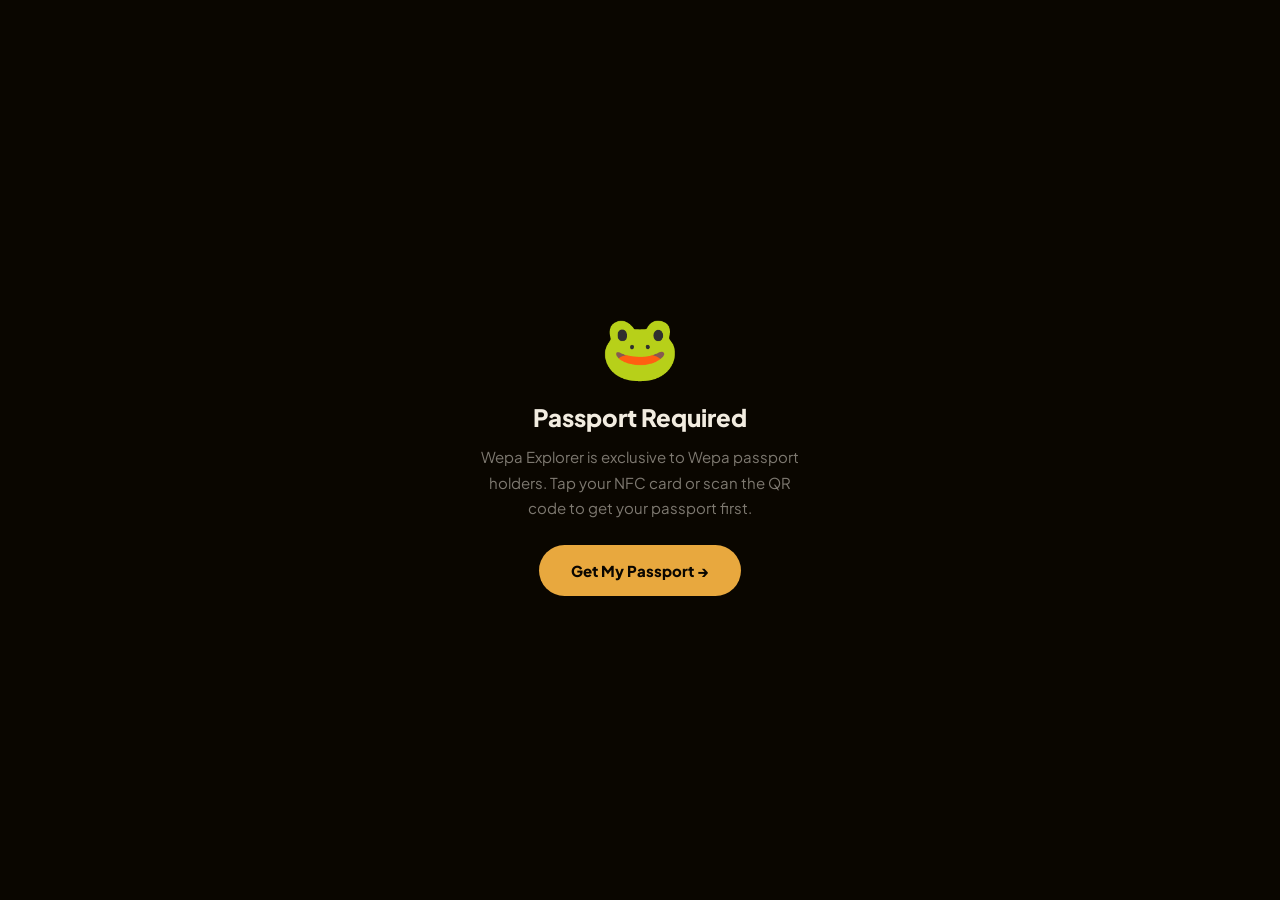
==== game.html @ 813786db "Add files via upload" ====
<!DOCTYPE html>
<html lang="en">
<head>
  <meta charset="UTF-8">
  <meta name="viewport" content="width=device-width, initial-scale=1.0, maximum-scale=1.0, user-scalable=no">
  <title>Wepa Explorer</title>
  <link href="https://fonts.googleapis.com/css2?family=Plus+Jakarta+Sans:wght@400;600;700;800;900&display=swap" rel="stylesheet">
  <style>
    *, *::before, *::after { box-sizing: border-box; margin: 0; padding: 0; }
    :root {
      --bg: #0a0600; --cream: #f2ece0; --gold: #e8a83e;
      --gold-dark: #c97600; --green: #2d7a4f;
      --muted: rgba(242,236,224,0.5); --faint: rgba(242,236,224,0.08);
      --font: 'Plus Jakarta Sans', sans-serif;
    }
    html, body { height: 100%; background: var(--bg); font-family: var(--font); color: var(--cream); overflow: hidden; -webkit-font-smoothing: antialiased; touch-action: none; }

    .screen { position: fixed; inset: 0; display: flex; flex-direction: column; align-items: center; justify-content: center; padding: 24px; text-align: center; z-index: 10; }
    .screen.hidden { display: none; }

    /* LOADING */
    #screen-loading .spinner { width: 40px; height: 40px; border: 3px solid var(--gold); border-top-color: transparent; border-radius: 50%; animation: spin 0.7s linear infinite; margin: 0 auto 16px; }
    @keyframes spin { to { transform: rotate(360deg); } }

    /* AUTH */
    #screen-auth .emoji { font-size: 64px; margin-bottom: 16px; }
    #screen-auth h2 { font-size: 24px; font-weight: 900; margin-bottom: 12px; }
    #screen-auth p { font-size: 15px; color: var(--muted); line-height: 1.7; max-width: 320px; margin: 0 auto 24px; }
    .btn-gold { background: var(--gold); color: var(--bg); border: none; padding: 16px 32px; border-radius: 99px; font-family: var(--font); font-size: 15px; font-weight: 800; cursor: pointer; text-decoration: none; display: inline-block; transition: background 0.2s; }
    .btn-gold:hover { background: #f0b84a; }

    /* START */
    #screen-start { background: var(--bg); }
    #screen-start .mascot { font-size: 72px; margin-bottom: 8px; animation: bobble 2s ease-in-out infinite; }
    @keyframes bobble { 0%,100% { transform: translateY(0) rotate(-3deg); } 50% { transform: translateY(-10px) rotate(3deg); } }
    #screen-start h1 { font-size: clamp(32px, 8vw, 56px); font-weight: 900; letter-spacing: -1px; margin-bottom: 6px; }
    #screen-start h1 span { color: var(--gold); }
    .passport-badge { display: inline-flex; align-items: center; gap: 8px; background: rgba(232,168,62,0.1); border: 1px solid rgba(232,168,62,0.25); border-radius: 99px; padding: 8px 16px; font-size: 13px; font-weight: 700; color: var(--gold); margin: 12px 0 8px; }
    .best-score { font-size: 14px; color: var(--muted); margin-bottom: 12px; }
    .best-score span { color: var(--cream); font-weight: 800; }

    /* SPIRIT BANNER */
    .spirit-banner { background: linear-gradient(135deg,rgba(232,168,62,0.15),rgba(232,168,62,0.05)); border: 1.5px solid rgba(232,168,62,0.4); border-radius: 16px; padding: 14px 18px; margin-bottom: 14px; max-width: 320px; width: 100%; animation: spiritPulse 2s ease-in-out infinite; }
    @keyframes spiritPulse { 0%,100% { border-color: rgba(232,168,62,0.4); box-shadow: 0 0 0 rgba(232,168,62,0); } 50% { border-color: rgba(232,168,62,0.8); box-shadow: 0 0 20px rgba(232,168,62,0.2); } }
    .spirit-banner-title { font-size: 14px; font-weight: 900; color: var(--gold); margin-bottom: 4px; }
    .spirit-banner-sub { font-size: 12px; color: var(--muted); }
    .spirit-timer { font-size: 18px; font-weight: 900; color: var(--gold); margin-top: 4px; }

    .featured-badge { background: rgba(232,168,62,0.08); border: 1px solid var(--faint); border-radius: 12px; padding: 10px 14px; margin-bottom: 16px; font-size: 13px; color: var(--muted); max-width: 320px; width: 100%; }
    .featured-badge strong { color: var(--gold); }

    .start-btn { font-size: 20px; padding: 20px 48px; margin-bottom: 12px; display: block; width: 100%; max-width: 320px; border-radius: 18px; }
    .how-to { font-size: 13px; color: var(--muted); max-width: 300px; }
    .how-to strong { color: var(--cream); }

    /* HUD */
    #hud { position: fixed; top: 0; left: 0; right: 0; z-index: 5; padding: 12px 20px; display: none; align-items: center; justify-content: space-between; background: linear-gradient(to bottom, rgba(10,6,0,0.9), transparent); }
    #hud.active { display: flex; }
    .hud-score { font-size: 22px; font-weight: 900; color: var(--cream); }
    .hud-combo { font-size: 14px; font-weight: 800; color: var(--gold); min-width: 80px; text-align: center; }
    .hud-level { font-size: 13px; font-weight: 700; color: var(--muted); }

    /* CATCH ZONE INDICATOR */
    #catch-zone { position: fixed; left: 0; right: 0; z-index: 4; pointer-events: none; display: none; }
    #catch-zone.active { display: block; }

    /* CANVAS */
    #gameCanvas { position: fixed; inset: 0; width: 100%; height: 100%; display: none; cursor: pointer; }
    #gameCanvas.active { display: block; }

    /* TAP HINT */
    #tap-hint { position: fixed; bottom: 80px; left: 50%; transform: translateX(-50%); font-size: 13px; font-weight: 700; color: rgba(242,236,224,0.4); pointer-events: none; display: none; letter-spacing: 1px; text-transform: uppercase; }
    #tap-hint.active { display: block; animation: hintFade 3s ease forwards; }
    @keyframes hintFade { 0%,60% { opacity: 1; } 100% { opacity: 0; } }

    /* CATCH FLASH */
    #catch-flash { position: fixed; top: 50%; left: 50%; transform: translate(-50%,-50%); font-size: 28px; font-weight: 900; pointer-events: none; display: none; z-index: 30; }
    #catch-flash.show { display: block; animation: flashPop 0.6s ease forwards; }
    @keyframes flashPop { 0% { opacity:1; transform:translate(-50%,-50%) scale(0.5); } 60% { opacity:1; transform:translate(-50%,-80%) scale(1.3); } 100% { opacity:0; transform:translate(-50%,-120%) scale(1); } }

    /* SPIRIT CATCH FLASH */
    #spirit-flash { position: fixed; inset: 0; pointer-events: none; display: none; z-index: 25; background: radial-gradient(circle at center, rgba(232,168,62,0.3), transparent 70%); }
    #spirit-flash.show { display: block; animation: spiritFlash 0.8s ease forwards; }
    @keyframes spiritFlash { 0% { opacity:0; } 30% { opacity:1; } 100% { opacity:0; } }

    /* POPUPS */
    .popup { position: fixed; top: 50%; left: 50%; transform: translate(-50%, -50%); background: rgba(10,6,0,0.97); border: 1px solid rgba(232,168,62,0.3); border-radius: 24px; padding: 28px 24px; text-align: center; z-index: 20; max-width: 340px; width: 90%; animation: popIn 0.4s cubic-bezier(0.34,1.56,0.64,1) forwards; display: none; }
    .popup.show { display: block; }
    @keyframes popIn { from { opacity:0; transform:translate(-50%,-50%) scale(0.7); } to { opacity:1; transform:translate(-50%,-50%) scale(1); } }
    .popup-emoji { font-size: 52px; margin-bottom: 12px; }
    .popup-title { font-size: 22px; font-weight: 900; margin-bottom: 8px; }
    .popup-sub { font-size: 14px; color: var(--muted); line-height: 1.6; margin-bottom: 14px; }
    .popup-fact { font-size: 13px; color: var(--cream); background: rgba(232,168,62,0.08); border-radius: 12px; padding: 12px; line-height: 1.6; margin-bottom: 16px; font-style: italic; }
    .popup-close { background: var(--gold); color: var(--bg); border: none; padding: 12px 28px; border-radius: 99px; font-family: var(--font); font-size: 15px; font-weight: 800; cursor: pointer; }

    .golden-popup { border-color: var(--gold); }
    .golden-popup .popup-title { color: var(--gold); font-size: 26px; }

    /* SPIRIT POPUP */
    .spirit-popup { border-color: var(--gold); background: linear-gradient(135deg,rgba(20,12,0,0.99),rgba(10,6,0,0.99)); }
    .spirit-popup .popup-title { color: var(--gold); font-size: 24px; }
    .spirit-pts { font-size: 36px; font-weight: 900; color: var(--gold); margin: 8px 0; }

    /* GAME OVER */
    #screen-gameover { background: rgba(10,6,0,0.97); }
    #screen-gameover h2 { font-size: 32px; font-weight: 900; margin-bottom: 8px; }
    .go-score { font-size: 56px; font-weight: 900; color: var(--gold); line-height: 1; margin-bottom: 4px; }
    .go-best { font-size: 14px; color: var(--muted); margin-bottom: 16px; }
    .go-countries { display: flex; gap: 8px; flex-wrap: wrap; justify-content: center; margin-bottom: 18px; max-width: 320px; }
    .go-country { background: rgba(232,168,62,0.1); border: 1px solid rgba(232,168,62,0.2); border-radius: 8px; padding: 6px 10px; font-size: 13px; font-weight: 700; }
    .go-btns { display: flex; flex-direction: column; gap: 10px; width: 100%; max-width: 280px; }
    .btn-secondary { background: rgba(242,236,224,0.08); color: var(--cream); border: 1px solid var(--faint); padding: 14px 28px; border-radius: 99px; font-family: var(--font); font-size: 15px; font-weight: 700; cursor: pointer; }
    .btn-secondary:hover { background: rgba(242,236,224,0.14); }

    /* LEADERBOARD */
    #screen-leaderboard { background: rgba(10,6,0,0.98); overflow-y: auto; justify-content: flex-start; padding-top: 60px; }
    #screen-leaderboard h2 { font-size: 26px; font-weight: 900; margin-bottom: 4px; }
    .lb-week { font-size: 12px; color: var(--gold); font-weight: 700; letter-spacing: 2px; text-transform: uppercase; margin-bottom: 20px; }
    .lb-list { width: 100%; max-width: 400px; margin-bottom: 20px; }
    .lb-row { display: flex; align-items: center; gap: 12px; padding: 12px 16px; border-bottom: 1px solid var(--faint); }
    .lb-row:last-child { border-bottom: none; }
    .lb-rank { font-size: 18px; font-weight: 900; width: 32px; flex-shrink: 0; color: var(--muted); }
    .lb-name { flex: 1; font-size: 15px; font-weight: 700; text-align: left; }
    .lb-you { color: var(--gold); }
    .lb-score { font-size: 16px; font-weight: 900; }
    .lb-type { font-size: 11px; color: var(--muted); }
    .lb-empty { font-size: 14px; color: var(--muted); padding: 32px; }
    .lb-reward { background: rgba(232,168,62,0.08); border: 1px solid rgba(232,168,62,0.2); border-radius: 14px; padding: 14px 18px; margin-bottom: 16px; max-width: 400px; width: 100%; }
    .lb-reward-label { font-size: 10px; font-weight: 700; letter-spacing: 3px; text-transform: uppercase; color: var(--gold); margin-bottom: 6px; }
    .lb-reward-text { font-size: 16px; font-weight: 800; }
  </style>
</head>
<body>

<!-- LOADING -->
<div class="screen" id="screen-loading">
  <div class="spinner"></div>
  <div style="font-size:14px;color:var(--muted);">Loading Wepa Explorer...</div>
</div>

<!-- NOT AUTHORIZED -->
<div class="screen hidden" id="screen-auth">
  <div class="emoji" style="font-size:64px;margin-bottom:16px;">🐸</div>
  <h2 style="font-size:24px;font-weight:900;margin-bottom:12px;">Passport Required</h2>
  <p style="font-size:15px;color:var(--muted);line-height:1.7;max-width:320px;margin:0 auto 24px;">Wepa Explorer is exclusive to Wepa passport holders. Tap your NFC card or scan the QR code to get your passport first.</p>
  <a href="https://streetfoodfusion.de" class="btn-gold">Get My Passport →</a>
</div>

<!-- START -->
<div class="screen hidden" id="screen-start">
  <div class="mascot">🐸</div>
  <h1>Wepa <span>Explorer</span></h1>
  <div class="passport-badge" id="passport-badge">🎫 Loading...</div>
  <div class="best-score">Your best: <span id="best-score-display">0</span> pts</div>

  <!-- SPIRIT BANNER — shown only if fresh stamp -->
  <div class="spirit-banner hidden" id="spirit-banner">
    <div class="spirit-banner-title" id="spirit-banner-emoji">👑 Your Spirit is here!</div>
    <div class="spirit-banner-sub">Catch it in-game for a massive bonus!</div>
    <div class="spirit-timer" id="spirit-timer">⏳ --:--</div>
  </div>

  <div class="featured-badge">
    ⭐ This week: <strong id="featured-country-name">Puerto Rico</strong> — <strong id="featured-multiplier">3x</strong> points!
  </div>
  <button class="btn-gold start-btn" onclick="startGame()">🌍 Play Now</button>
  <p class="how-to"><strong>Tap</strong> the screen · <strong>Catch</strong> ingredients · <strong>Discover</strong> the world</p>
  <button class="btn-secondary" style="margin-top:14px;padding:10px 24px;border-radius:99px;" onclick="showLeaderboard()">🏆 Leaderboard</button>
</div>

<!-- HUD -->
<div id="hud">
  <div>
    <div class="hud-score" id="hud-score">0</div>
    <div class="hud-level" id="hud-level">Level 1</div>
  </div>
  <div class="hud-combo" id="hud-combo"></div>
  <button onclick="pauseGame()" style="background:rgba(242,236,224,0.1);border:1px solid var(--faint);color:var(--cream);padding:8px 14px;border-radius:8px;font-family:var(--font);font-size:13px;font-weight:700;cursor:pointer;">⏸</button>
</div>

<!-- CANVAS -->
<canvas id="gameCanvas"></canvas>

<!-- CATCH FLASH -->
<div id="catch-flash"></div>
<div id="spirit-flash"></div>

<!-- TAP HINT -->
<div id="tap-hint">Tap to catch!</div>

<!-- COUNTRY UNLOCK POPUP -->
<div class="popup" id="popup-unlock">
  <div class="popup-emoji" id="pu-flag">🇵🇷</div>
  <div class="popup-title" id="pu-name">Puerto Rico Unlocked!</div>
  <div class="popup-sub" id="pu-sub">You discovered Empanada!</div>
  <div class="popup-fact" id="pu-fact">Fun fact here</div>
  <button class="popup-close" onclick="closeUnlockPopup()">Keep Exploring →</button>
</div>

<!-- GOLDEN COQUI POPUP -->
<div class="popup golden-popup" id="popup-golden">
  <div class="popup-emoji">✨🐸✨</div>
  <div class="popup-title">Golden Coquí!</div>
  <div class="popup-sub">You caught the legendary Golden Coquí! You've earned this week's special reward.</div>
  <div class="popup-fact" id="golden-reward-text">Free Dessert 🍮</div>
  <button class="popup-close" onclick="closeGoldenPopup()">Claim Reward →</button>
</div>

<!-- PERSONAL SPIRIT POPUP -->
<div class="popup spirit-popup" id="popup-spirit">
  <div class="popup-emoji" id="spirit-popup-emoji">👑✨</div>
  <div class="popup-title">Your Spirit Caught!</div>
  <div class="spirit-pts" id="spirit-pts-display">+200 pts</div>
  <div class="popup-sub" id="spirit-popup-sub">Your passport spirit appeared because you visited Wepa today. It will return on your next visit!</div>
  <div class="popup-fact" id="spirit-popup-fact"></div>
  <button class="popup-close" onclick="closeSpiritPopup()">Amazing! →</button>
</div>

<!-- GAME OVER -->
<div class="screen hidden" id="screen-gameover">
  <div style="font-size:48px;margin-bottom:8px;">🐸</div>
  <h2>Game Over!</h2>
  <div class="go-score" id="go-score">0</div>
  <div class="go-best" id="go-best">New best!</div>
  <div class="go-countries" id="go-countries"></div>
  <div class="go-btns">
    <button class="btn-gold" style="padding:16px;" onclick="startGame()">🔄 Play Again</button>
    <button class="btn-secondary" onclick="showLeaderboard()">🏆 Leaderboard</button>
    <button class="btn-secondary" onclick="showStart()">← Back</button>
  </div>
</div>

<!-- LEADERBOARD -->
<div class="screen hidden" id="screen-leaderboard">
  <h2>🏆 Leaderboard</h2>
  <div class="lb-week" id="lb-week">This Week</div>
  <div class="lb-reward">
    <div class="lb-reward-label">This Week's Prize</div>
    <div class="lb-reward-text" id="lb-reward-text">Loading...</div>
  </div>
  <div class="lb-list" id="lb-list"><div class="lb-empty">Loading scores...</div></div>
  <button class="btn-secondary" onclick="hideLeaderboard()">← Back</button>
</div>

<script>
const SB_URL = 'https://dgkcmyyafzhbtzdvtvji.supabase.co';
const SB_KEY = 'eyJhbGciOiJIUzI1NiIsInR5cCI6IkpXVCJ9.eyJpc3MiOiJzdXBhYmFzZSIsInJlZiI6ImRna2NteXlhZnpoYnR6ZHZ0dmppIiwicm9sZSI6ImFub24iLCJpYXQiOjE3NzQ1OTEzMjcsImV4cCI6MjA5MDE2NzMyN30.itt1fnbd8gcPKKDmTmdsaoi2e5yzXoNwDnzR8jD3q9M';

// ── COUNTRIES ──
const COUNTRIES = {
  PR: { name:'Puerto Rico', flag:'🇵🇷', ingredient:'🫔', ingredientName:'Empanada',
    facts:['The coquí frog is Puerto Rico\'s national symbol — its song fills the island every night.','Puerto Rico has over 270 beaches along its 311-mile coastline.','Mofongo, made from fried plantains, is one of Puerto Rico\'s most beloved dishes with roots in West Africa.','Puerto Rico is home to the only tropical rainforest in the US National Forest system — El Yunque.'] },
  DE: { name:'Germany', flag:'🇩🇪', ingredient:'🥨', ingredientName:'Pretzel',
    facts:['Germany has over 1,500 different types of beer and more than 1,300 breweries.','The pretzel has been a German symbol since the 12th century — monks gave them to children as rewards.','Germany invented the Christmas tree tradition, now celebrated worldwide.','There are over 300 different types of bread baked in Germany — more than any other country.'] },
  MA: { name:'Morocco', flag:'🇲🇦', ingredient:'🫕', ingredientName:'Tagine',
    facts:['Morocco is the only African country with coastlines on both the Atlantic and Mediterranean.','Mint tea in Morocco is a symbol of hospitality — refusing it is considered impolite.','The city of Fes has the world\'s oldest university, founded in 859 AD.','Moroccan tagine gets its name from the conical clay pot it\'s cooked in.'] },
  TR: { name:'Turkey', flag:'🇹🇷', ingredient:'🥙', ingredientName:'Döner',
    facts:['Turkey is the world\'s largest producer of hazelnuts, supplying 70% of global demand.','Istanbul is the only city in the world that spans two continents — Europe and Asia.','Turkish coffee culture dates back to 1475 in Istanbul — the world\'s first coffee shops.','The döner kebab was invented in Turkey and later became Germany\'s favourite street food.'] },
  IN: { name:'India', flag:'🇮🇳', ingredient:'🍛', ingredientName:'Curry',
    facts:['India is the birthplace of chess, yoga, and the number zero.','India has the world\'s largest vegetarian population — about 400 million people.','Chai tea is consumed by over a billion people in India daily.','The spice trade with India changed the entire course of world history and exploration.'] },
  JP: { name:'Japan', flag:'🇯🇵', ingredient:'🍜', ingredientName:'Ramen',
    facts:['Japan has over 100 different regional ramen styles — each city has its own unique recipe.','The Japanese concept of Ikigai means finding purpose through passion, mission, and contribution.','Japan has more vending machines per capita than any other country — one for every 23 people.','Sushi was originally street food in Tokyo — fast food before fast food existed.'] },
  TH: { name:'Thailand', flag:'🇹🇭', ingredient:'🥭', ingredientName:'Mango',
    facts:['Thailand is the world\'s largest exporter of rice, feeding much of the planet.','Pad Thai was invented in the 1930s as part of a national campaign to promote Thai identity.','Thailand has over 40,000 Buddhist temples woven into daily life and food culture.','Mango sticky rice is considered Thailand\'s most iconic dish internationally.'] },
  CO: { name:'Colombia', flag:'🇨🇴', ingredient:'🌶️', ingredientName:'Ají',
    facts:['Colombia is the only South American country with coastlines on both the Pacific and Caribbean.','Colombia produces about 12% of the world\'s coffee.','Arepas are among the oldest foods in the Americas, dating back 3,000 years.','Colombia has more species of birds than any other country in the world — over 1,900 species.'] },
  BR: { name:'Brazil', flag:'🇧🇷', ingredient:'🍍', ingredientName:'Pineapple',
    facts:['Brazil is home to 60% of the Amazon rainforest — the world\'s largest tropical forest.','Feijoada, a black bean and pork stew, is Brazil\'s national dish with African and Portuguese roots.','Brazil has been the world\'s top coffee producer for over 150 years.','Carnival in Rio draws over 2 million people onto the streets daily.'] },
  MX: { name:'Mexico', flag:'🇲🇽', ingredient:'🌮', ingredientName:'Taco',
    facts:['Mexico is the birthplace of chocolate — the Aztecs used cacao beans as currency.','Mexican cuisine is one of only two in the world recognized by UNESCO as Intangible Cultural Heritage.','The avocado originated in Mexico over 10,000 years ago.','Mexico has 35 UNESCO World Heritage Sites — more than any other country in the Americas.'] },
};

const COUNTRY_CODES = Object.keys(COUNTRIES);
const LANE_COUNT = 3; // top, middle, bottom lanes for items

// ── SPIRIT FACTS (personal — delivered only by the spirit) ──
const SPIRIT_FACTS = {
  senior: 'Your loyalty makes Wepa what it is. Every visit you make brings more warmth to our table. Thank you. 👑',
  kids:   'You are officially a Wepa Explorer! The world is yours to discover, one ingredient at a time. 🌍',
  pet:    'Every paw print at Wepa tells a story. Your companion is part of our family. 🐾'
};

// ── STATE ──
let passportId = null;
let passportData = null;
let gameSettings = { featured_country:'PR', featured_multiplier:3, explorer_reward:'Secret Badge 🏅' };
let bestScore = 0;
let currentScore = 0;
let gameRunning = false;
let gamePaused = false;
let animFrame = null;
let sessionCountries = [];
let discoveredCountries = [];
let combo = 0;
let comboTimer = null;
let goldenCoquiShown = false;
let spiritActive = false;
let spiritCaught = false;
let spiritExpiry = null;
let spiritTimerInterval = null;
let tapHandled = false;

// ── CANVAS ──
const canvas = document.getElementById('gameCanvas');
const ctx = canvas.getContext('2d');
let W, H;

function resizeCanvas() {
  W = canvas.width = window.innerWidth;
  H = canvas.height = window.innerHeight;
}
window.addEventListener('resize', resizeCanvas);
resizeCanvas();

// ── GAME OBJECTS ──
let wepa, items, particles, lanes;
let speed, frameCount, level;
let catchWindowOpen = false;

function laneY(laneIdx) {
  // 3 lanes: top 30%, middle 55%, bottom 75% of screen
  const positions = [0.30, 0.52, 0.72];
  return H * positions[laneIdx];
}

function initGame() {
  speed = 3.5;
  frameCount = 0;
  level = 1;
  currentScore = 0;
  combo = 0;
  sessionCountries = [];
  goldenCoquiShown = false;
  spiritCaught = false;
  items = [];
  particles = [];
  catchWindowOpen = false;
  tapHandled = false;

  // Wepa sits in the middle lane by default, shifts to catch
  wepa = {
    x: W * 0.18,
    targetLane: 1,
    currentLane: 1,
    laneProgress: 1, // 0→1 transition
    size: 56,
    animFrame: 0,
    catching: false,
    catchAnim: 0,
    missed: 0, // misses before game over
  };
}

// ── CLOSEST ITEM TARGETING ──
function getClosestItem() {
  const catchZone = W * 0.35; // items within this x distance are "catchable"
  let closest = null;
  let closestDist = Infinity;
  items.forEach(function(item) {
    if (item.caught || item.missed) return;
    const dist = Math.abs(item.x - wepa.x);
    if (item.x > wepa.x && item.x < wepa.x + catchZone && dist < closestDist) {
      closest = item;
      closestDist = dist;
    }
  });
  return closest;
}

// ── TAP TO CATCH ──
function onTap() {
  if (!gameRunning || gamePaused) return;
  const target = getClosestItem();
  if (!target) return;

  // Move Wepa to that lane
  wepa.targetLane = target.lane;
  wepa.catching = true;
  wepa.catchAnim = 1;

  // Catch it
  target.caught = true;

  if (target.isSpirit) {
    spiritCaught = true;
    showSpiritPopup();
  } else if (target.isGolden) {
    goldenCoquiShown = true;
    collectItem(target);
    showGoldenPopup();
  } else {
    collectItem(target);
  }
}

canvas.addEventListener('click', onTap);
canvas.addEventListener('touchstart', function(e) { e.preventDefault(); onTap(); }, { passive: false });
document.addEventListener('keydown', function(e) { if (e.code === 'Space') { e.preventDefault(); onTap(); } });

// ── SPAWN ITEM ──
function spawnItem() {
  // Decide: spirit, golden, or normal
  const isSpirit = spiritActive && !spiritCaught && Math.random() < 0.08; // 8% chance each spawn when spirit active
  const isGolden = !isSpirit && !goldenCoquiShown && Math.random() < 0.002;

  let emoji, code, size;
  if (isSpirit) {
    const typeEmoji = { senior:'👑', kids:'🧒', pet:'🐾' };
    emoji = (typeEmoji[passportData?.passport_type] || '🐸') + '✨';
    code = null; size = 48;
  } else if (isGolden) {
    emoji = '✨🐸✨'; code = null; size = 48;
  } else {
    const sessionPool = COUNTRY_CODES.filter(function(c){ return !sessionCountries.includes(c); });
    const pool = sessionPool.length > 0 ? sessionPool : COUNTRY_CODES;
    code = pool[Math.floor(Math.random() * pool.length)];
    emoji = COUNTRIES[code].ingredient;
    size = 40;
  }

  const lane = Math.floor(Math.random() * LANE_COUNT);

  items.push({
    x: W + 60,
    lane: lane,
    y: laneY(lane),
    emoji: emoji,
    code: code,
    isSpirit: isSpirit,
    isGolden: isGolden,
    size: size,
    caught: false,
    missed: false,
    alpha: 1,
  });
}

// ── COLLECT ITEM ──
function collectItem(item) {
  if (!item.code) return;
  const country = COUNTRIES[item.code];
  const isFeatured = item.code === gameSettings.featured_country;
  const multiplier = isFeatured ? gameSettings.featured_multiplier : 1;
  const pts = 50 * multiplier * Math.max(1, combo);
  currentScore += pts;
  combo++;
  clearTimeout(comboTimer);
  comboTimer = setTimeout(function(){ combo = 0; }, 2000);
  spawnParticles(item.x, item.y, '#e8a83e', 10);

  // Flash
  showCatchFlash('+' + pts + (isFeatured ? ' 🌟' : ''));

  if (!sessionCountries.includes(item.code)) {
    sessionCountries.push(item.code);
    if (!discoveredCountries.includes(item.code)) {
      discoveredCountries.push(item.code);
      showUnlockPopup(item.code);
    }
  }
}

// ── DRAW ──
function drawBackground() {
  // Sky
  var grad = ctx.createLinearGradient(0, 0, 0, H);
  grad.addColorStop(0, '#0a0600');
  grad.addColorStop(0.6, '#120b00');
  grad.addColorStop(1, '#1a0f00');
  ctx.fillStyle = grad;
  ctx.fillRect(0, 0, W, H);

  // Stars
  ctx.fillStyle = 'rgba(242,236,224,0.35)';
  for (var i = 0; i < 40; i++) {
    var sx = ((i * 137.5 + frameCount * 0.08) % W);
    var sy = (i * 73) % (H * 0.55);
    var ss = 1 + (i % 3) * 0.5;
    ctx.beginPath();
    ctx.arc(sx, sy, ss, 0, Math.PI * 2);
    ctx.fill();
  }

  // Lane guides — subtle dashed lines
  for (var l = 0; l < LANE_COUNT; l++) {
    var ly = laneY(l);
    ctx.strokeStyle = 'rgba(232,168,62,0.06)';
    ctx.lineWidth = 1;
    ctx.setLineDash([20, 30]);
    ctx.beginPath();
    ctx.moveTo(0, ly);
    ctx.lineTo(W, ly);
    ctx.stroke();
    ctx.setLineDash([]);
  }

  // Ground
  ctx.fillStyle = '#140d00';
  ctx.fillRect(0, H * 0.82, W, H * 0.18);

  // Ground glow line
  var lineGrad = ctx.createLinearGradient(0, H * 0.82, W, H * 0.82);
  lineGrad.addColorStop(0, 'transparent');
  lineGrad.addColorStop(0.5, 'rgba(232,168,62,0.3)');
  lineGrad.addColorStop(1, 'transparent');
  ctx.strokeStyle = lineGrad;
  ctx.lineWidth = 2;
  ctx.beginPath();
  ctx.moveTo(0, H * 0.82);
  ctx.lineTo(W, H * 0.82);
  ctx.stroke();

  // Scrolling ground dots
  ctx.fillStyle = 'rgba(232,168,62,0.12)';
  for (var j = 0; j < 20; j++) {
    var dx = ((j * 80 - frameCount * speed * 0.4) % W + W) % W;
    ctx.beginPath();
    ctx.arc(dx, H * 0.82 + 10, 3, 0, Math.PI * 2);
    ctx.fill();
  }
}

function drawWepa() {
  // Smooth lane transition
  if (wepa.currentLane !== wepa.targetLane) {
    wepa.laneProgress = Math.min(1, (wepa.laneProgress || 0) + 0.12);
    if (wepa.laneProgress >= 1) {
      wepa.currentLane = wepa.targetLane;
      wepa.laneProgress = 1;
    }
  }

  var fromY = laneY(wepa.currentLane);
  var toY = laneY(wepa.targetLane);
  var ease = wepa.laneProgress < 1 ? wepa.laneProgress * wepa.laneProgress * (3 - 2 * wepa.laneProgress) : 1;
  var wy = fromY + (toY - fromY) * ease;

  // Bob animation
  var bob = Math.sin(frameCount * 0.08) * 4;

  // Catching stretch
  var scaleX = wepa.catching ? 1.3 : 1.0;
  var scaleY = wepa.catching ? 0.85 : 1.0;
  if (wepa.catching) {
    wepa.catchAnim -= 0.08;
    if (wepa.catchAnim <= 0) { wepa.catching = false; scaleX = 1; scaleY = 1; }
  }

  ctx.save();
  ctx.shadowColor = 'rgba(232,168,62,0.3)';
  ctx.shadowBlur = 15;
  ctx.font = wepa.size + 'px serif';
  ctx.textAlign = 'center';
  ctx.textBaseline = 'middle';
  ctx.translate(wepa.x, wy + bob);
  ctx.scale(scaleX, scaleY);
  ctx.fillText('🐸', 0, 0);
  ctx.restore();

  // Catch ring indicator — shows target item's lane
  var nearest = getClosestItem();
  if (nearest) {
    var ringY = laneY(nearest.lane);
    var ringAlpha = 0.3 + Math.sin(frameCount * 0.15) * 0.2;
    ctx.save();
    ctx.strokeStyle = 'rgba(232,168,62,' + ringAlpha + ')';
    ctx.lineWidth = 2;
    ctx.setLineDash([6, 6]);
    ctx.beginPath();
    ctx.arc(wepa.x, ringY, 30, 0, Math.PI * 2);
    ctx.stroke();
    ctx.setLineDash([]);
    ctx.restore();
  }
}

function drawItems() {
  items.forEach(function(item) {
    if (item.caught || item.missed) return;
    ctx.save();

    if (item.isSpirit) {
      // Golden pulsing glow for spirit
      var pulse = 1 + Math.sin(frameCount * 0.12) * 0.12;
      ctx.shadowColor = 'rgba(232,168,62,0.9)';
      ctx.shadowBlur = 25 + Math.sin(frameCount * 0.1) * 10;
      ctx.scale(pulse, pulse);
    } else if (item.isGolden) {
      ctx.shadowColor = 'rgba(255,215,0,0.8)';
      ctx.shadowBlur = 20;
      var gp = 1 + Math.sin(frameCount * 0.1) * 0.1;
      ctx.scale(gp, gp);
    }

    ctx.font = item.size + 'px serif';
    ctx.textAlign = 'center';
    ctx.textBaseline = 'middle';
    ctx.globalAlpha = item.alpha;
    ctx.fillText(item.emoji, item.x / (item.isSpirit || item.isGolden ? (1 + Math.sin(frameCount * 0.12) * 0.12) : 1), item.y);
    ctx.restore();

    // Item label underneath
    if (!item.isSpirit && !item.isGolden && item.code) {
      ctx.save();
      ctx.font = '11px ' + getComputedStyle(document.body).fontFamily;
      ctx.fillStyle = 'rgba(232,168,62,0.5)';
      ctx.textAlign = 'center';
      ctx.fillText(COUNTRIES[item.code].flag, item.x, item.y + item.size * 0.7);
      ctx.restore();
    }

    if (item.isSpirit) {
      ctx.save();
      ctx.font = '11px ' + getComputedStyle(document.body).fontFamily;
      ctx.fillStyle = 'rgba(232,168,62,0.8)';
      ctx.textAlign = 'center';
      ctx.fillText('YOUR SPIRIT', item.x, item.y + item.size * 0.7);
      ctx.restore();
    }
  });
}

function drawParticles() {
  particles.forEach(function(p) {
    ctx.save();
    ctx.globalAlpha = p.life;
    ctx.fillStyle = p.color;
    ctx.beginPath();
    ctx.arc(p.x, p.y, p.size * p.life, 0, Math.PI * 2);
    ctx.fill();
    ctx.restore();
  });
}

function drawMissIndicator() {
  if (wepa.missed > 0) {
    for (var i = 0; i < 3; i++) {
      ctx.save();
      ctx.font = '18px serif';
      ctx.textAlign = 'center';
      ctx.globalAlpha = i < wepa.missed ? 1 : 0.2;
      ctx.fillText('💔', W - 30 - i * 28, 50);
      ctx.restore();
    }
  }
}

// ── PARTICLES ──
function spawnParticles(x, y, color, count) {
  for (var i = 0; i < count; i++) {
    particles.push({
      x: x, y: y,
      vx: (Math.random() - 0.5) * 7,
      vy: (Math.random() - 0.5) * 7 - 3,
      life: 1, color: color,
      size: 4 + Math.random() * 6,
    });
  }
}

// ── GAME LOOP ──
function gameLoop() {
  if (!gameRunning || gamePaused) return;
  frameCount++;

  // Speed ramp
  speed = 3.5 + Math.floor(frameCount / 360) * 0.4;
  level = Math.min(5, 1 + Math.floor(frameCount / 360));
  document.getElementById('hud-level').textContent = 'Level ' + level;
  document.getElementById('hud-score').textContent = Math.floor(currentScore);

  // Spawn
  var spawnRate = Math.max(50, 90 - level * 8);
  if (frameCount % spawnRate === 0) spawnItem();

  // Passive score
  currentScore += speed * 0.04;

  // Move items
  items.forEach(function(item) { item.x -= speed; });

  // Check for missed items (passed Wepa without being caught)
  items.forEach(function(item) {
    if (!item.caught && !item.missed && item.x < wepa.x - 40) {
      item.missed = true;
      if (!item.isSpirit && !item.isGolden) {
        // Miss penalty
        wepa.missed = (wepa.missed || 0) + 1;
        spawnParticles(wepa.x, laneY(1), '#c0392b', 5);
        combo = 0;
        if (wepa.missed >= 3) {
          endGame();
          return;
        }
      }
    }
  });

  // Clean
  items = items.filter(function(item) { return item.x > -80; });

  // Particles
  particles.forEach(function(p) { p.x += p.vx; p.y += p.vy; p.vy += 0.12; p.life -= 0.035; });
  particles = particles.filter(function(p) { return p.life > 0; });

  // Combo HUD
  if (combo > 1) {
    document.getElementById('hud-combo').textContent = combo + 'x COMBO!';
  } else {
    document.getElementById('hud-combo').textContent = '';
  }

  // Draw
  drawBackground();
  drawItems();
  drawWepa();
  drawParticles();
  drawMissIndicator();

  animFrame = requestAnimationFrame(gameLoop);
}

// ── CATCH FLASH ──
function showCatchFlash(text) {
  var el = document.getElementById('catch-flash');
  el.textContent = text;
  el.classList.remove('show');
  void el.offsetWidth;
  el.classList.add('show');
  setTimeout(function(){ el.classList.remove('show'); }, 600);
}

// ── POPUPS ──
function showUnlockPopup(code) {
  gamePaused = true;
  var country = COUNTRIES[code];
  var fact = country.facts[Math.floor(Math.random() * country.facts.length)];
  document.getElementById('pu-flag').textContent = country.flag;
  document.getElementById('pu-name').textContent = country.name + ' Unlocked!';
  document.getElementById('pu-sub').textContent = 'You discovered ' + country.ingredientName + '!';
  document.getElementById('pu-fact').textContent = '🌍 ' + fact;
  document.getElementById('popup-unlock').classList.add('show');
}

function closeUnlockPopup() {
  document.getElementById('popup-unlock').classList.remove('show');
  gamePaused = false;
  animFrame = requestAnimationFrame(gameLoop);
}

function showGoldenPopup() {
  gamePaused = true;
  document.getElementById('golden-reward-text').textContent = gameSettings.explorer_reward;
  document.getElementById('popup-golden').classList.add('show');
}

function closeGoldenPopup() {
  document.getElementById('popup-golden').classList.remove('show');
  gamePaused = false;
  animFrame = requestAnimationFrame(gameLoop);
}

function showSpiritPopup() {
  gamePaused = true;
  var type = passportData?.passport_type || 'senior';
  var typeEmoji = { senior:'👑', kids:'🧒', pet:'🐾' }[type] || '🐸';
  var pts = 200;
  currentScore += pts;
  spawnParticles(wepa.x, laneY(1), '#e8a83e', 20);
  // Full screen glow
  var sf = document.getElementById('spirit-flash');
  sf.classList.remove('show'); void sf.offsetWidth; sf.classList.add('show');

  document.getElementById('spirit-popup-emoji').textContent = typeEmoji + '✨';
  document.getElementById('spirit-pts-display').textContent = '+' + pts + ' pts';
  document.getElementById('spirit-popup-sub').textContent = 'Your passport spirit appeared because you visited Wepa today. It will return on your next visit!';
  document.getElementById('spirit-popup-fact').textContent = '💛 ' + (SPIRIT_FACTS[type] || SPIRIT_FACTS.senior);
  document.getElementById('popup-spirit').classList.add('show');
}

function closeSpiritPopup() {
  document.getElementById('popup-spirit').classList.remove('show');
  gamePaused = false;
  animFrame = requestAnimationFrame(gameLoop);
}

// ── SPIRIT TIMER ──
function startSpiritTimer() {
  if (spiritTimerInterval) clearInterval(spiritTimerInterval);
  function update() {
    var now = new Date();
    var diff = spiritExpiry - now;
    if (diff <= 0) {
      clearInterval(spiritTimerInterval);
      document.getElementById('spirit-banner').classList.add('hidden');
      spiritActive = false;
      return;
    }
    var h = Math.floor(diff / 3600000);
    var m = Math.floor((diff % 3600000) / 60000);
    var s = Math.floor((diff % 60000) / 1000);
    document.getElementById('spirit-timer').textContent = '⏳ ' + h + 'h ' + (m < 10 ? '0' : '') + m + 'm ' + (s < 10 ? '0' : '') + s + 's';
  }
  update();
  spiritTimerInterval = setInterval(update, 1000);
}

// ── START / PAUSE / END ──
function startGame() {
  showScreen(null);
  document.getElementById('hud').classList.add('active');
  document.getElementById('gameCanvas').classList.add('active');
  initGame();
  gameRunning = true;
  gamePaused = false;
  animFrame = requestAnimationFrame(gameLoop);
  // Tap hint
  var hint = document.getElementById('tap-hint');
  hint.classList.remove('active');
  void hint.offsetWidth;
  hint.classList.add('active');
}

function pauseGame() {
  if (!gameRunning) return;
  gamePaused = !gamePaused;
  if (!gamePaused) animFrame = requestAnimationFrame(gameLoop);
}

async function endGame() {
  gameRunning = false;
  cancelAnimationFrame(animFrame);
  document.getElementById('hud').classList.remove('active');
  document.getElementById('gameCanvas').classList.remove('active');

  var score = Math.floor(currentScore);
  var isNewBest = score > bestScore;
  if (isNewBest) bestScore = score;

  // Save score
  try {
    await fetch(SB_URL + '/rest/v1/wepa_scores', {
      method: 'POST',
      headers: { 'Content-Type': 'application/json', apikey: SB_KEY, Prefer: 'return=minimal' },
      body: JSON.stringify({ passport_id: passportId, passport_type: passportData?.passport_type || 'senior', score: score, countries_unlocked: sessionCountries })
    });
    for (var code of sessionCountries) {
      fetch(SB_URL + '/rest/v1/wepa_discoveries', {
        method: 'POST',
        headers: { 'Content-Type': 'application/json', apikey: SB_KEY, Prefer: 'return=minimal' },
        body: JSON.stringify({ passport_id: passportId, country_code: code })
      }).catch(function(){});
    }
  } catch(e) { console.error('Save error', e); }

  document.getElementById('go-score').textContent = score;
  document.getElementById('go-best').textContent = isNewBest ? '🎉 New personal best!' : 'Best: ' + bestScore + ' pts';
  document.getElementById('best-score-display').textContent = bestScore;

  var countriesEl = document.getElementById('go-countries');
  countriesEl.innerHTML = sessionCountries.map(function(c) {
    return '<div class="go-country">' + COUNTRIES[c].flag + ' ' + COUNTRIES[c].name + '</div>';
  }).join('') || '<div style="color:var(--muted);font-size:13px;">No countries this run — try again!</div>';

  showScreen('screen-gameover');
}

// ── LEADERBOARD ──
async function showLeaderboard() {
  showScreen('screen-leaderboard');
  document.getElementById('lb-reward-text').textContent = gameSettings.explorer_reward;
  var now = new Date();
  var day = now.getDay();
  var diff = (day === 0 ? -6 : 1 - day);
  var monday = new Date(now);
  monday.setDate(now.getDate() + diff);
  monday.setHours(0, 0, 0, 0);
  document.getElementById('lb-week').textContent = 'Week of ' + monday.toLocaleDateString('en-GB', { day:'numeric', month:'short' });

  try {
    var res = await fetch(SB_URL + '/rest/v1/wepa_scores?played_at=gte.' + monday.toISOString() + '&order=score.desc&limit=10&select=score,passport_id,passport_type,wepa_passports(name)', { headers: { apikey: SB_KEY } });
    var rows = await res.json();
    var el = document.getElementById('lb-list');
    if (!rows || rows.length === 0) { el.innerHTML = '<div class="lb-empty">No scores yet this week. Be the first! 🌍</div>'; return; }
    var rankClass = ['gold','silver','bronze'];
    el.innerHTML = rows.map(function(r, i) {
      var name = r.wepa_passports?.name || 'Wepa Explorer';
      var isYou = r.passport_id === passportId;
      var typeEmoji = { senior:'👑', kids:'🧒', pet:'🐾' }[r.passport_type] || '🐸';
      return '<div class="lb-row"><div class="lb-rank ' + (rankClass[i]||'') + '">' + (i < 3 ? ['🥇','🥈','🥉'][i] : i+1) + '</div><div><div class="lb-name ' + (isYou?'lb-you':'') + '">' + name + (isYou?' (You)':'') + '</div><div class="lb-type">' + typeEmoji + '</div></div><div class="lb-score">' + r.score + '</div></div>';
    }).join('');
  } catch(e) { document.getElementById('lb-list').innerHTML = '<div class="lb-empty">Could not load scores.</div>'; }
}

function hideLeaderboard() { showScreen('screen-start'); }

// ── SCREENS ──
function showScreen(id) {
  ['screen-loading','screen-auth','screen-start','screen-gameover','screen-leaderboard'].forEach(function(s) {
    document.getElementById(s).classList.add('hidden');
  });
  if (id) document.getElementById(id).classList.remove('hidden');
}

function showStart() { showScreen('screen-start'); }

// ── INIT ──
async function init() {
  showScreen('screen-loading');
  var params = new URLSearchParams(window.location.search);
  passportId = params.get('passport');

  if (!passportId) { showScreen('screen-auth'); return; }

  try {
    // Load passport
    var pRes = await fetch(SB_URL + '/rest/v1/wepa_passports?id=eq.' + passportId + '&select=*', { headers: { apikey: SB_KEY } });
    var passports = await pRes.json();
    if (!passports || passports.length === 0) { showScreen('screen-auth'); return; }
    passportData = passports[0];

    // Check spirit — is last_stamp_at within 8 hours?
    if (passportData.last_stamp_at) {
      var stampTime = new Date(passportData.last_stamp_at);
      var expiryTime = new Date(stampTime.getTime() + 8 * 60 * 60 * 1000);
      if (new Date() < expiryTime) {
        spiritActive = true;
        spiritExpiry = expiryTime;
        var typeEmoji = { senior:'👑', kids:'🧒', pet:'🐾' }[passportData.passport_type] || '🐸';
        document.getElementById('spirit-banner').classList.remove('hidden');
        document.getElementById('spirit-banner-emoji').textContent = typeEmoji + ' Your Spirit is waiting!';
        startSpiritTimer();
      }
    }

    // Load settings
    var sRes = await fetch(SB_URL + '/rest/v1/wepa_settings?select=*', { headers: { apikey: SB_KEY } });
    var settings = await sRes.json();
    if (Array.isArray(settings)) {
      settings.forEach(function(s) {
        if (s.key === 'explorer_featured_country') gameSettings.featured_country = s.value;
        if (s.key === 'explorer_featured_multiplier') gameSettings.featured_multiplier = parseInt(s.value) || 3;
        if (s.key === 'explorer_reward') gameSettings.explorer_reward = s.value;
      });
    }

    // Best score
    var bRes = await fetch(SB_URL + '/rest/v1/wepa_scores?passport_id=eq.' + passportId + '&order=score.desc&limit=1', { headers: { apikey: SB_KEY } });
    var best = await bRes.json();
    if (best && best.length > 0) bestScore = best[0].score;

    // Discoveries
    var dRes = await fetch(SB_URL + '/rest/v1/wepa_discoveries?passport_id=eq.' + passportId, { headers: { apikey: SB_KEY } });
    var disc = await dRes.json();
    if (Array.isArray(disc)) discoveredCountries = disc.map(function(d){ return d.country_code; });

    // UI
    var typeEmoji = { senior:'👑', kids:'🧒', pet:'🐾' }[passportData.passport_type] || '🐸';
    document.getElementById('passport-badge').textContent = typeEmoji + ' ' + (passportData.name || 'Explorer') + ' · ' + passportId;
    document.getElementById('best-score-display').textContent = bestScore;
    var fc = COUNTRIES[gameSettings.featured_country];
    if (fc) {
      document.getElementById('featured-country-name').textContent = fc.flag + ' ' + fc.name;
      document.getElementById('featured-multiplier').textContent = gameSettings.featured_multiplier + 'x';
    }

    showScreen('screen-start');
  } catch(e) {
    console.error('Init error', e);
    showScreen('screen-auth');
  }
}

init();
</script>
</body>
</html>
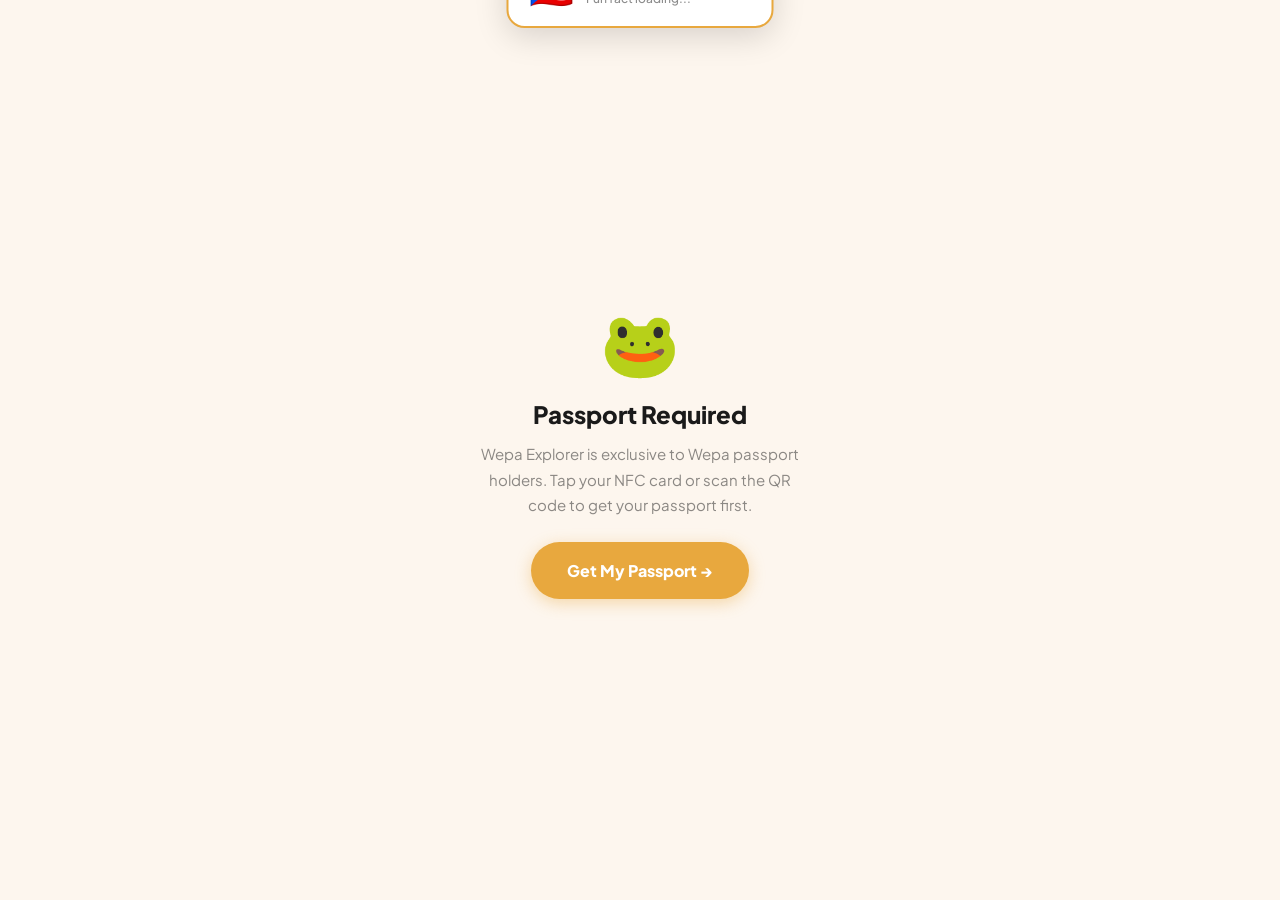
==== commit 84d04705: "Add files via upload" ====
--- a/game.html
+++ b/game.html
@@ -8,126 +8,132 @@
   <style>
     *, *::before, *::after { box-sizing: border-box; margin: 0; padding: 0; }
     :root {
-      --bg: #0a0600; --cream: #f2ece0; --gold: #e8a83e;
-      --gold-dark: #c97600; --green: #2d7a4f;
-      --muted: rgba(242,236,224,0.5); --faint: rgba(242,236,224,0.08);
+      --bg: #fdf6ee; --text: #1a1a1a; --gold: #e8a83e;
+      --gold-dark: #c97600; --gold-light: #fff3d0;
+      --green: #2d7a4f; --green-light: #eaf4ee;
+      --sky1: #fff8ed; --sky2: #ffefc8; --sky3: #ffe4a0;
+      --ground: #c97600; --ground2: #a85e00;
+      --muted: rgba(26,26,26,0.5); --faint: rgba(26,26,26,0.08);
       --font: 'Plus Jakarta Sans', sans-serif;
     }
-    html, body { height: 100%; background: var(--bg); font-family: var(--font); color: var(--cream); overflow: hidden; -webkit-font-smoothing: antialiased; touch-action: none; }
-
-    .screen { position: fixed; inset: 0; display: flex; flex-direction: column; align-items: center; justify-content: center; padding: 24px; text-align: center; z-index: 10; }
+    html, body { height: 100%; background: var(--bg); font-family: var(--font); color: var(--text); overflow: hidden; -webkit-font-smoothing: antialiased; touch-action: none; }
+
+    .screen { position: fixed; inset: 0; display: flex; flex-direction: column; align-items: center; justify-content: center; padding: 24px; text-align: center; z-index: 10; background: var(--bg); }
     .screen.hidden { display: none; }
 
     /* LOADING */
-    #screen-loading .spinner { width: 40px; height: 40px; border: 3px solid var(--gold); border-top-color: transparent; border-radius: 50%; animation: spin 0.7s linear infinite; margin: 0 auto 16px; }
+    #screen-loading .spinner { width: 44px; height: 44px; border: 4px solid var(--gold); border-top-color: transparent; border-radius: 50%; animation: spin 0.7s linear infinite; margin: 0 auto 16px; }
     @keyframes spin { to { transform: rotate(360deg); } }
 
     /* AUTH */
-    #screen-auth .emoji { font-size: 64px; margin-bottom: 16px; }
-    #screen-auth h2 { font-size: 24px; font-weight: 900; margin-bottom: 12px; }
-    #screen-auth p { font-size: 15px; color: var(--muted); line-height: 1.7; max-width: 320px; margin: 0 auto 24px; }
-    .btn-gold { background: var(--gold); color: var(--bg); border: none; padding: 16px 32px; border-radius: 99px; font-family: var(--font); font-size: 15px; font-weight: 800; cursor: pointer; text-decoration: none; display: inline-block; transition: background 0.2s; }
-    .btn-gold:hover { background: #f0b84a; }
+    #screen-auth h2 { font-size: 26px; font-weight: 900; margin-bottom: 12px; color: var(--text); }
+    #screen-auth p { font-size: 16px; color: var(--muted); line-height: 1.7; max-width: 320px; margin: 0 auto 24px; }
+    .btn-gold { background: var(--gold); color: #fff; border: none; padding: 18px 36px; border-radius: 99px; font-family: var(--font); font-size: 16px; font-weight: 900; cursor: pointer; text-decoration: none; display: inline-block; box-shadow: 0 4px 16px rgba(232,168,62,0.4); transition: transform 0.15s; }
+    .btn-gold:hover { transform: translateY(-2px); }
 
     /* START */
-    #screen-start { background: var(--bg); }
-    #screen-start .mascot { font-size: 72px; margin-bottom: 8px; animation: bobble 2s ease-in-out infinite; }
-    @keyframes bobble { 0%,100% { transform: translateY(0) rotate(-3deg); } 50% { transform: translateY(-10px) rotate(3deg); } }
-    #screen-start h1 { font-size: clamp(32px, 8vw, 56px); font-weight: 900; letter-spacing: -1px; margin-bottom: 6px; }
-    #screen-start h1 span { color: var(--gold); }
-    .passport-badge { display: inline-flex; align-items: center; gap: 8px; background: rgba(232,168,62,0.1); border: 1px solid rgba(232,168,62,0.25); border-radius: 99px; padding: 8px 16px; font-size: 13px; font-weight: 700; color: var(--gold); margin: 12px 0 8px; }
-    .best-score { font-size: 14px; color: var(--muted); margin-bottom: 12px; }
-    .best-score span { color: var(--cream); font-weight: 800; }
+    #screen-start { background: linear-gradient(180deg, var(--sky1) 0%, var(--sky2) 100%); }
+    #screen-start .mascot { font-size: 80px; margin-bottom: 8px; animation: bobble 1.8s ease-in-out infinite; filter: drop-shadow(0 8px 16px rgba(232,168,62,0.3)); }
+    @keyframes bobble { 0%,100% { transform: translateY(0) rotate(-4deg); } 50% { transform: translateY(-14px) rotate(4deg); } }
+    #screen-start h1 { font-size: clamp(32px, 8vw, 52px); font-weight: 900; letter-spacing: -1px; margin-bottom: 6px; color: var(--text); }
+    #screen-start h1 span { color: var(--gold-dark); }
+    .passport-badge { display: inline-flex; align-items: center; gap: 8px; background: rgba(201,118,0,0.1); border: 2px solid rgba(201,118,0,0.25); border-radius: 99px; padding: 8px 18px; font-size: 14px; font-weight: 800; color: var(--gold-dark); margin: 12px 0 8px; }
+    .best-score { font-size: 15px; color: var(--muted); margin-bottom: 12px; font-weight: 600; }
+    .best-score span { color: var(--gold-dark); font-weight: 900; font-size: 18px; }
 
     /* SPIRIT BANNER */
-    .spirit-banner { background: linear-gradient(135deg,rgba(232,168,62,0.15),rgba(232,168,62,0.05)); border: 1.5px solid rgba(232,168,62,0.4); border-radius: 16px; padding: 14px 18px; margin-bottom: 14px; max-width: 320px; width: 100%; animation: spiritPulse 2s ease-in-out infinite; }
-    @keyframes spiritPulse { 0%,100% { border-color: rgba(232,168,62,0.4); box-shadow: 0 0 0 rgba(232,168,62,0); } 50% { border-color: rgba(232,168,62,0.8); box-shadow: 0 0 20px rgba(232,168,62,0.2); } }
-    .spirit-banner-title { font-size: 14px; font-weight: 900; color: var(--gold); margin-bottom: 4px; }
-    .spirit-banner-sub { font-size: 12px; color: var(--muted); }
-    .spirit-timer { font-size: 18px; font-weight: 900; color: var(--gold); margin-top: 4px; }
-
-    .featured-badge { background: rgba(232,168,62,0.08); border: 1px solid var(--faint); border-radius: 12px; padding: 10px 14px; margin-bottom: 16px; font-size: 13px; color: var(--muted); max-width: 320px; width: 100%; }
-    .featured-badge strong { color: var(--gold); }
+    .spirit-banner { background: linear-gradient(135deg,#fff3cc,#ffe89a); border: 2.5px solid var(--gold); border-radius: 18px; padding: 14px 18px; margin-bottom: 14px; max-width: 320px; width: 100%; animation: spiritPulse 2s ease-in-out infinite; box-shadow: 0 4px 20px rgba(232,168,62,0.3); }
+    @keyframes spiritPulse { 0%,100% { box-shadow: 0 4px 20px rgba(232,168,62,0.3); } 50% { box-shadow: 0 4px 30px rgba(232,168,62,0.6); } }
+    .spirit-banner-title { font-size: 15px; font-weight: 900; color: var(--gold-dark); margin-bottom: 4px; }
+    .spirit-banner-sub { font-size: 12px; color: rgba(26,26,26,0.6); }
+    .spirit-timer { font-size: 20px; font-weight: 900; color: var(--gold-dark); margin-top: 4px; }
+
+    .featured-badge { background: rgba(201,118,0,0.08); border: 1.5px solid rgba(201,118,0,0.2); border-radius: 12px; padding: 10px 14px; margin-bottom: 16px; font-size: 14px; color: var(--muted); max-width: 320px; width: 100%; }
+    .featured-badge strong { color: var(--gold-dark); font-weight: 800; }
 
     .start-btn { font-size: 20px; padding: 20px 48px; margin-bottom: 12px; display: block; width: 100%; max-width: 320px; border-radius: 18px; }
-    .how-to { font-size: 13px; color: var(--muted); max-width: 300px; }
-    .how-to strong { color: var(--cream); }
+    .how-to { font-size: 14px; color: var(--muted); max-width: 300px; font-weight: 600; }
+    .how-to strong { color: var(--text); }
 
     /* HUD */
-    #hud { position: fixed; top: 0; left: 0; right: 0; z-index: 5; padding: 12px 20px; display: none; align-items: center; justify-content: space-between; background: linear-gradient(to bottom, rgba(10,6,0,0.9), transparent); }
+    #hud { position: fixed; top: 0; left: 0; right: 0; z-index: 5; padding: 14px 20px; display: none; align-items: center; justify-content: space-between; background: linear-gradient(to bottom, rgba(255,248,237,0.95), transparent); }
     #hud.active { display: flex; }
-    .hud-score { font-size: 22px; font-weight: 900; color: var(--cream); }
-    .hud-combo { font-size: 14px; font-weight: 800; color: var(--gold); min-width: 80px; text-align: center; }
+    .hud-score { font-size: 26px; font-weight: 900; color: var(--gold-dark); text-shadow: 0 1px 0 rgba(255,255,255,0.8); }
+    .hud-combo { font-size: 15px; font-weight: 900; color: var(--gold-dark); min-width: 90px; text-align: center; background: rgba(232,168,62,0.15); border-radius: 99px; padding: 4px 10px; }
     .hud-level { font-size: 13px; font-weight: 700; color: var(--muted); }
-
-    /* CATCH ZONE INDICATOR */
-    #catch-zone { position: fixed; left: 0; right: 0; z-index: 4; pointer-events: none; display: none; }
-    #catch-zone.active { display: block; }
 
     /* CANVAS */
     #gameCanvas { position: fixed; inset: 0; width: 100%; height: 100%; display: none; cursor: pointer; }
     #gameCanvas.active { display: block; }
 
     /* TAP HINT */
-    #tap-hint { position: fixed; bottom: 80px; left: 50%; transform: translateX(-50%); font-size: 13px; font-weight: 700; color: rgba(242,236,224,0.4); pointer-events: none; display: none; letter-spacing: 1px; text-transform: uppercase; }
-    #tap-hint.active { display: block; animation: hintFade 3s ease forwards; }
-    @keyframes hintFade { 0%,60% { opacity: 1; } 100% { opacity: 0; } }
+    #tap-hint { position: fixed; bottom: 100px; left: 50%; transform: translateX(-50%); font-size: 16px; font-weight: 900; color: var(--gold-dark); background: rgba(255,248,237,0.9); padding: 10px 20px; border-radius: 99px; border: 2px solid var(--gold); pointer-events: none; display: none; letter-spacing: 0.5px; box-shadow: 0 4px 12px rgba(232,168,62,0.3); }
+    #tap-hint.active { display: block; animation: hintFade 3.5s ease forwards; }
+    @keyframes hintFade { 0%,50% { opacity: 1; } 100% { opacity: 0; } }
 
     /* CATCH FLASH */
-    #catch-flash { position: fixed; top: 50%; left: 50%; transform: translate(-50%,-50%); font-size: 28px; font-weight: 900; pointer-events: none; display: none; z-index: 30; }
-    #catch-flash.show { display: block; animation: flashPop 0.6s ease forwards; }
-    @keyframes flashPop { 0% { opacity:1; transform:translate(-50%,-50%) scale(0.5); } 60% { opacity:1; transform:translate(-50%,-80%) scale(1.3); } 100% { opacity:0; transform:translate(-50%,-120%) scale(1); } }
+    #catch-flash { position: fixed; top: 40%; left: 50%; transform: translate(-50%,-50%); font-size: 32px; font-weight: 900; pointer-events: none; display: none; z-index: 30; color: var(--gold-dark); text-shadow: 0 2px 8px rgba(232,168,62,0.5); }
+    #catch-flash.show { display: block; animation: flashPop 0.7s ease forwards; }
+    @keyframes flashPop { 0% { opacity:1; transform:translate(-50%,-50%) scale(0.6); } 60% { opacity:1; transform:translate(-50%,-90%) scale(1.4); } 100% { opacity:0; transform:translate(-50%,-130%) scale(1.1); } }
 
     /* SPIRIT CATCH FLASH */
-    #spirit-flash { position: fixed; inset: 0; pointer-events: none; display: none; z-index: 25; background: radial-gradient(circle at center, rgba(232,168,62,0.3), transparent 70%); }
-    #spirit-flash.show { display: block; animation: spiritFlash 0.8s ease forwards; }
+    #spirit-flash { position: fixed; inset: 0; pointer-events: none; display: none; z-index: 25; background: radial-gradient(circle at center, rgba(232,168,62,0.5), transparent 70%); }
+    #spirit-flash.show { display: block; animation: spiritFlash 0.9s ease forwards; }
     @keyframes spiritFlash { 0% { opacity:0; } 30% { opacity:1; } 100% { opacity:0; } }
 
-    /* POPUPS */
-    .popup { position: fixed; top: 50%; left: 50%; transform: translate(-50%, -50%); background: rgba(10,6,0,0.97); border: 1px solid rgba(232,168,62,0.3); border-radius: 24px; padding: 28px 24px; text-align: center; z-index: 20; max-width: 340px; width: 90%; animation: popIn 0.4s cubic-bezier(0.34,1.56,0.64,1) forwards; display: none; }
+    /* UNLOCK TOAST — slides in from top, no pause */
+    #unlock-toast { position: fixed; top: 70px; left: 50%; transform: translateX(-50%) translateY(-120px); z-index: 40; background: #fff; border-radius: 18px; padding: 14px 20px; display: flex; align-items: center; gap: 12px; box-shadow: 0 8px 32px rgba(0,0,0,0.15); border: 2px solid var(--gold); min-width: 260px; max-width: 340px; transition: transform 0.4s cubic-bezier(0.34,1.56,0.64,1); pointer-events: none; }
+    #unlock-toast.show { transform: translateX(-50%) translateY(0); }
+    #unlock-toast-flag { font-size: 36px; flex-shrink: 0; }
+    #unlock-toast-text { text-align: left; }
+    #unlock-toast-title { font-size: 15px; font-weight: 900; color: var(--text); margin-bottom: 2px; }
+    #unlock-toast-fact { font-size: 12px; color: var(--muted); line-height: 1.4; font-weight: 500; }
+
+    /* POPUPS — bright style */
+    .popup { position: fixed; top: 50%; left: 50%; transform: translate(-50%, -50%); background: #fff; border: 2.5px solid var(--gold); border-radius: 28px; padding: 32px 24px; text-align: center; z-index: 20; max-width: 340px; width: 90%; animation: popIn 0.4s cubic-bezier(0.34,1.56,0.64,1) forwards; display: none; box-shadow: 0 20px 60px rgba(0,0,0,0.15); }
     .popup.show { display: block; }
     @keyframes popIn { from { opacity:0; transform:translate(-50%,-50%) scale(0.7); } to { opacity:1; transform:translate(-50%,-50%) scale(1); } }
-    .popup-emoji { font-size: 52px; margin-bottom: 12px; }
-    .popup-title { font-size: 22px; font-weight: 900; margin-bottom: 8px; }
-    .popup-sub { font-size: 14px; color: var(--muted); line-height: 1.6; margin-bottom: 14px; }
-    .popup-fact { font-size: 13px; color: var(--cream); background: rgba(232,168,62,0.08); border-radius: 12px; padding: 12px; line-height: 1.6; margin-bottom: 16px; font-style: italic; }
-    .popup-close { background: var(--gold); color: var(--bg); border: none; padding: 12px 28px; border-radius: 99px; font-family: var(--font); font-size: 15px; font-weight: 800; cursor: pointer; }
+    .popup-emoji { font-size: 56px; margin-bottom: 12px; }
+    .popup-title { font-size: 24px; font-weight: 900; margin-bottom: 8px; color: var(--text); }
+    .popup-sub { font-size: 15px; color: var(--muted); line-height: 1.6; margin-bottom: 14px; }
+    .popup-fact { font-size: 14px; color: var(--text); background: var(--gold-light); border-radius: 14px; padding: 14px; line-height: 1.6; margin-bottom: 18px; font-style: italic; border: 1px solid rgba(232,168,62,0.3); }
+    .popup-close { background: var(--gold); color: #fff; border: none; padding: 14px 32px; border-radius: 99px; font-family: var(--font); font-size: 16px; font-weight: 900; cursor: pointer; box-shadow: 0 4px 12px rgba(232,168,62,0.4); }
 
     .golden-popup { border-color: var(--gold); }
-    .golden-popup .popup-title { color: var(--gold); font-size: 26px; }
+    .golden-popup .popup-title { color: var(--gold-dark); }
 
     /* SPIRIT POPUP */
-    .spirit-popup { border-color: var(--gold); background: linear-gradient(135deg,rgba(20,12,0,0.99),rgba(10,6,0,0.99)); }
-    .spirit-popup .popup-title { color: var(--gold); font-size: 24px; }
-    .spirit-pts { font-size: 36px; font-weight: 900; color: var(--gold); margin: 8px 0; }
+    .spirit-popup { border-color: var(--gold); background: linear-gradient(135deg,#fff8ed,#fff3cc); }
+    .spirit-popup .popup-title { color: var(--gold-dark); }
+    .spirit-pts { font-size: 40px; font-weight: 900; color: var(--gold-dark); margin: 8px 0; }
 
     /* GAME OVER */
-    #screen-gameover { background: rgba(10,6,0,0.97); }
-    #screen-gameover h2 { font-size: 32px; font-weight: 900; margin-bottom: 8px; }
-    .go-score { font-size: 56px; font-weight: 900; color: var(--gold); line-height: 1; margin-bottom: 4px; }
-    .go-best { font-size: 14px; color: var(--muted); margin-bottom: 16px; }
+    #screen-gameover { background: linear-gradient(180deg, var(--sky1) 0%, var(--sky2) 100%); }
+    #screen-gameover h2 { font-size: 34px; font-weight: 900; margin-bottom: 8px; color: var(--text); }
+    .go-score { font-size: 72px; font-weight: 900; color: var(--gold-dark); line-height: 1; margin-bottom: 4px; }
+    .go-best { font-size: 15px; color: var(--muted); margin-bottom: 16px; font-weight: 600; }
     .go-countries { display: flex; gap: 8px; flex-wrap: wrap; justify-content: center; margin-bottom: 18px; max-width: 320px; }
-    .go-country { background: rgba(232,168,62,0.1); border: 1px solid rgba(232,168,62,0.2); border-radius: 8px; padding: 6px 10px; font-size: 13px; font-weight: 700; }
+    .go-country { background: var(--gold-light); border: 1.5px solid var(--gold); border-radius: 10px; padding: 7px 12px; font-size: 14px; font-weight: 800; color: var(--gold-dark); }
     .go-btns { display: flex; flex-direction: column; gap: 10px; width: 100%; max-width: 280px; }
-    .btn-secondary { background: rgba(242,236,224,0.08); color: var(--cream); border: 1px solid var(--faint); padding: 14px 28px; border-radius: 99px; font-family: var(--font); font-size: 15px; font-weight: 700; cursor: pointer; }
-    .btn-secondary:hover { background: rgba(242,236,224,0.14); }
+    .btn-secondary { background: rgba(26,26,26,0.06); color: var(--text); border: 1.5px solid rgba(26,26,26,0.15); padding: 14px 28px; border-radius: 99px; font-family: var(--font); font-size: 15px; font-weight: 700; cursor: pointer; }
+    .btn-secondary:hover { background: rgba(26,26,26,0.1); }
 
     /* LEADERBOARD */
-    #screen-leaderboard { background: rgba(10,6,0,0.98); overflow-y: auto; justify-content: flex-start; padding-top: 60px; }
-    #screen-leaderboard h2 { font-size: 26px; font-weight: 900; margin-bottom: 4px; }
-    .lb-week { font-size: 12px; color: var(--gold); font-weight: 700; letter-spacing: 2px; text-transform: uppercase; margin-bottom: 20px; }
+    #screen-leaderboard { background: var(--bg); overflow-y: auto; justify-content: flex-start; padding-top: 60px; }
+    #screen-leaderboard h2 { font-size: 28px; font-weight: 900; margin-bottom: 4px; color: var(--text); }
+    .lb-week { font-size: 12px; color: var(--gold-dark); font-weight: 700; letter-spacing: 2px; text-transform: uppercase; margin-bottom: 20px; }
     .lb-list { width: 100%; max-width: 400px; margin-bottom: 20px; }
-    .lb-row { display: flex; align-items: center; gap: 12px; padding: 12px 16px; border-bottom: 1px solid var(--faint); }
+    .lb-row { display: flex; align-items: center; gap: 12px; padding: 14px 16px; border-bottom: 1px solid var(--faint); }
     .lb-row:last-child { border-bottom: none; }
-    .lb-rank { font-size: 18px; font-weight: 900; width: 32px; flex-shrink: 0; color: var(--muted); }
-    .lb-name { flex: 1; font-size: 15px; font-weight: 700; text-align: left; }
-    .lb-you { color: var(--gold); }
-    .lb-score { font-size: 16px; font-weight: 900; }
-    .lb-type { font-size: 11px; color: var(--muted); }
-    .lb-empty { font-size: 14px; color: var(--muted); padding: 32px; }
-    .lb-reward { background: rgba(232,168,62,0.08); border: 1px solid rgba(232,168,62,0.2); border-radius: 14px; padding: 14px 18px; margin-bottom: 16px; max-width: 400px; width: 100%; }
-    .lb-reward-label { font-size: 10px; font-weight: 700; letter-spacing: 3px; text-transform: uppercase; color: var(--gold); margin-bottom: 6px; }
-    .lb-reward-text { font-size: 16px; font-weight: 800; }
+    .lb-rank { font-size: 20px; font-weight: 900; width: 36px; flex-shrink: 0; color: var(--muted); }
+    .lb-name { flex: 1; font-size: 16px; font-weight: 700; text-align: left; color: var(--text); }
+    .lb-you { color: var(--gold-dark); }
+    .lb-score { font-size: 17px; font-weight: 900; color: var(--gold-dark); }
+    .lb-type { font-size: 12px; color: var(--muted); }
+    .lb-empty { font-size: 15px; color: var(--muted); padding: 32px; }
+    .lb-reward { background: var(--gold-light); border: 2px solid var(--gold); border-radius: 16px; padding: 16px 18px; margin-bottom: 16px; max-width: 400px; width: 100%; }
+    .lb-reward-label { font-size: 10px; font-weight: 700; letter-spacing: 3px; text-transform: uppercase; color: var(--gold-dark); margin-bottom: 6px; }
+    .lb-reward-text { font-size: 17px; font-weight: 900; color: var(--text); }
   </style>
 </head>
 <body>
@@ -184,6 +190,15 @@
 <!-- CATCH FLASH -->
 <div id="catch-flash"></div>
 <div id="spirit-flash"></div>
+
+<!-- UNLOCK TOAST — no pause, slides in from top -->
+<div id="unlock-toast">
+  <div id="unlock-toast-flag">🇵🇷</div>
+  <div id="unlock-toast-text">
+    <div id="unlock-toast-title">Puerto Rico Unlocked!</div>
+    <div id="unlock-toast-fact">Fun fact loading...</div>
+  </div>
+</div>
 
 <!-- TAP HINT -->
 <div id="tap-hint">Tap to catch!</div>
@@ -415,7 +430,7 @@
     const pool = sessionPool.length > 0 ? sessionPool : COUNTRY_CODES;
     code = pool[Math.floor(Math.random() * pool.length)];
     emoji = COUNTRIES[code].ingredient;
-    size = 40;
+    size = 60; // big and visible
   }
 
   const lane = Math.floor(Math.random() * LANE_COUNT);
@@ -462,31 +477,41 @@
 
 // ── DRAW ──
 function drawBackground() {
-  // Sky
+  // Warm sky gradient
   var grad = ctx.createLinearGradient(0, 0, 0, H);
-  grad.addColorStop(0, '#0a0600');
-  grad.addColorStop(0.6, '#120b00');
-  grad.addColorStop(1, '#1a0f00');
+  grad.addColorStop(0, '#fff8ed');
+  grad.addColorStop(0.5, '#ffefc8');
+  grad.addColorStop(1, '#ffe4a0');
   ctx.fillStyle = grad;
   ctx.fillRect(0, 0, W, H);
 
-  // Stars
-  ctx.fillStyle = 'rgba(242,236,224,0.35)';
-  for (var i = 0; i < 40; i++) {
-    var sx = ((i * 137.5 + frameCount * 0.08) % W);
-    var sy = (i * 73) % (H * 0.55);
-    var ss = 1 + (i % 3) * 0.5;
+  // Scrolling clouds
+  ctx.fillStyle = 'rgba(255,255,255,0.7)';
+  var cloudPositions = [
+    {bx:120,by:60,r:28}, {bx:160,by:55,r:20}, {bx:90,by:65,r:18},
+    {bx:380,by:40,r:32}, {bx:420,by:35,r:22}, {bx:350,by:48,r:20},
+    {bx:620,by:70,r:26}, {bx:660,by:65,r:18},
+    {bx:850,by:45,r:30}, {bx:890,by:40,r:22},
+  ];
+  cloudPositions.forEach(function(c) {
+    var cx = ((c.bx - frameCount * 0.3) % (W + 200) + W + 200) % (W + 200) - 100;
     ctx.beginPath();
-    ctx.arc(sx, sy, ss, 0, Math.PI * 2);
+    ctx.arc(cx, c.by, c.r, 0, Math.PI * 2);
     ctx.fill();
-  }
-
-  // Lane guides — subtle dashed lines
+    ctx.beginPath();
+    ctx.arc(cx + c.r * 0.8, c.by - c.r * 0.3, c.r * 0.7, 0, Math.PI * 2);
+    ctx.fill();
+    ctx.beginPath();
+    ctx.arc(cx - c.r * 0.6, c.by - c.r * 0.2, c.r * 0.6, 0, Math.PI * 2);
+    ctx.fill();
+  });
+
+  // Lane guides — warm dashed lines
   for (var l = 0; l < LANE_COUNT; l++) {
     var ly = laneY(l);
-    ctx.strokeStyle = 'rgba(232,168,62,0.06)';
-    ctx.lineWidth = 1;
-    ctx.setLineDash([20, 30]);
+    ctx.strokeStyle = 'rgba(201,118,0,0.12)';
+    ctx.lineWidth = 1.5;
+    ctx.setLineDash([16, 24]);
     ctx.beginPath();
     ctx.moveTo(0, ly);
     ctx.lineTo(W, ly);
@@ -495,27 +520,26 @@
   }
 
   // Ground
-  ctx.fillStyle = '#140d00';
+  var groundGrad = ctx.createLinearGradient(0, H * 0.82, 0, H);
+  groundGrad.addColorStop(0, '#c97600');
+  groundGrad.addColorStop(1, '#a85e00');
+  ctx.fillStyle = groundGrad;
   ctx.fillRect(0, H * 0.82, W, H * 0.18);
 
-  // Ground glow line
-  var lineGrad = ctx.createLinearGradient(0, H * 0.82, W, H * 0.82);
-  lineGrad.addColorStop(0, 'transparent');
-  lineGrad.addColorStop(0.5, 'rgba(232,168,62,0.3)');
-  lineGrad.addColorStop(1, 'transparent');
-  ctx.strokeStyle = lineGrad;
-  ctx.lineWidth = 2;
+  // Ground top highlight
+  ctx.strokeStyle = '#e8a83e';
+  ctx.lineWidth = 3;
   ctx.beginPath();
   ctx.moveTo(0, H * 0.82);
   ctx.lineTo(W, H * 0.82);
   ctx.stroke();
 
   // Scrolling ground dots
-  ctx.fillStyle = 'rgba(232,168,62,0.12)';
+  ctx.fillStyle = 'rgba(255,255,255,0.2)';
   for (var j = 0; j < 20; j++) {
     var dx = ((j * 80 - frameCount * speed * 0.4) % W + W) % W;
     ctx.beginPath();
-    ctx.arc(dx, H * 0.82 + 10, 3, 0, Math.PI * 2);
+    ctx.arc(dx, H * 0.82 + 12, 4, 0, Math.PI * 2);
     ctx.fill();
   }
 }
@@ -547,8 +571,8 @@
   }
 
   ctx.save();
-  ctx.shadowColor = 'rgba(232,168,62,0.3)';
-  ctx.shadowBlur = 15;
+  ctx.shadowColor = 'rgba(201,118,0,0.4)';
+  ctx.shadowBlur = 20;
   ctx.font = wepa.size + 'px serif';
   ctx.textAlign = 'center';
   ctx.textBaseline = 'middle';
@@ -575,46 +599,81 @@
 }
 
 function drawItems() {
+  // Country colors for bubbles
+  var countryColors = {
+    PR:'#ff6b6b', DE:'#4ecdc4', MA:'#45b7d1', TR:'#96ceb4',
+    IN:'#ffeaa7', JP:'#fd79a8', TH:'#6c5ce7', CO:'#fdcb6e',
+    BR:'#00b894', MX:'#e17055'
+  };
+
   items.forEach(function(item) {
     if (item.caught || item.missed) return;
     ctx.save();
 
     if (item.isSpirit) {
-      // Golden pulsing glow for spirit
-      var pulse = 1 + Math.sin(frameCount * 0.12) * 0.12;
+      var pulse = 1 + Math.sin(frameCount * 0.12) * 0.1;
+      // Glow bubble
       ctx.shadowColor = 'rgba(232,168,62,0.9)';
-      ctx.shadowBlur = 25 + Math.sin(frameCount * 0.1) * 10;
-      ctx.scale(pulse, pulse);
+      ctx.shadowBlur = 30;
+      // Gold bubble background
+      ctx.fillStyle = 'rgba(255,243,180,0.95)';
+      ctx.beginPath();
+      ctx.arc(item.x, item.y, item.size * 0.75 * pulse, 0, Math.PI * 2);
+      ctx.fill();
+      ctx.strokeStyle = '#e8a83e';
+      ctx.lineWidth = 3;
+      ctx.stroke();
     } else if (item.isGolden) {
-      ctx.shadowColor = 'rgba(255,215,0,0.8)';
-      ctx.shadowBlur = 20;
       var gp = 1 + Math.sin(frameCount * 0.1) * 0.1;
-      ctx.scale(gp, gp);
-    }
-
-    ctx.font = item.size + 'px serif';
+      ctx.shadowColor = 'rgba(255,215,0,0.9)';
+      ctx.shadowBlur = 28;
+      ctx.fillStyle = 'rgba(255,250,200,0.95)';
+      ctx.beginPath();
+      ctx.arc(item.x, item.y, item.size * 0.75 * gp, 0, Math.PI * 2);
+      ctx.fill();
+    } else if (item.code) {
+      // Colored bubble per country
+      var bubbleColor = countryColors[item.code] || '#ffeaa7';
+      // Gentle bob
+      var bob = Math.sin(frameCount * 0.06 + item.x * 0.01) * 3;
+      item.y = laneY(item.lane) + bob;
+
+      ctx.fillStyle = bubbleColor;
+      ctx.globalAlpha = 0.92;
+      ctx.beginPath();
+      ctx.arc(item.x, item.y, item.size * 0.72, 0, Math.PI * 2);
+      ctx.fill();
+      ctx.globalAlpha = 1;
+      ctx.strokeStyle = 'rgba(255,255,255,0.8)';
+      ctx.lineWidth = 2.5;
+      ctx.stroke();
+    }
+
+    // Emoji on top of bubble
+    ctx.globalAlpha = 1;
+    ctx.font = item.size * 0.9 + 'px serif';
     ctx.textAlign = 'center';
     ctx.textBaseline = 'middle';
-    ctx.globalAlpha = item.alpha;
-    ctx.fillText(item.emoji, item.x / (item.isSpirit || item.isGolden ? (1 + Math.sin(frameCount * 0.12) * 0.12) : 1), item.y);
+    ctx.shadowBlur = 0;
+    ctx.fillText(item.emoji, item.x, item.y);
     ctx.restore();
 
-    // Item label underneath
+    // Country flag label
     if (!item.isSpirit && !item.isGolden && item.code) {
       ctx.save();
-      ctx.font = '11px ' + getComputedStyle(document.body).fontFamily;
-      ctx.fillStyle = 'rgba(232,168,62,0.5)';
+      ctx.font = 'bold 13px ' + getComputedStyle(document.body).fontFamily;
+      ctx.fillStyle = 'rgba(26,26,26,0.7)';
       ctx.textAlign = 'center';
-      ctx.fillText(COUNTRIES[item.code].flag, item.x, item.y + item.size * 0.7);
+      ctx.fillText(COUNTRIES[item.code].flag + ' ' + COUNTRIES[item.code].name, item.x, item.y + item.size * 0.85);
       ctx.restore();
     }
 
     if (item.isSpirit) {
       ctx.save();
-      ctx.font = '11px ' + getComputedStyle(document.body).fontFamily;
-      ctx.fillStyle = 'rgba(232,168,62,0.8)';
+      ctx.font = 'bold 12px ' + getComputedStyle(document.body).fontFamily;
+      ctx.fillStyle = '#c97600';
       ctx.textAlign = 'center';
-      ctx.fillText('YOUR SPIRIT', item.x, item.y + item.size * 0.7);
+      ctx.fillText('✨ YOUR SPIRIT ✨', item.x, item.y + item.size * 0.85);
       ctx.restore();
     }
   });
@@ -633,15 +692,13 @@
 }
 
 function drawMissIndicator() {
-  if (wepa.missed > 0) {
-    for (var i = 0; i < 3; i++) {
-      ctx.save();
-      ctx.font = '18px serif';
-      ctx.textAlign = 'center';
-      ctx.globalAlpha = i < wepa.missed ? 1 : 0.2;
-      ctx.fillText('💔', W - 30 - i * 28, 50);
-      ctx.restore();
-    }
+  for (var i = 0; i < 5; i++) {
+    ctx.save();
+    ctx.font = '22px serif';
+    ctx.textAlign = 'center';
+    ctx.globalAlpha = i < (wepa.missed||0) ? 0.25 : 1;
+    ctx.fillText('❤️', W - 20 - i * 30, 52);
+    ctx.restore();
   }
 }
 
@@ -664,8 +721,8 @@
   frameCount++;
 
   // Speed ramp
-  speed = 3.5 + Math.floor(frameCount / 360) * 0.4;
-  level = Math.min(5, 1 + Math.floor(frameCount / 360));
+  speed = 3 + Math.floor(frameCount / 480) * 0.35;
+  level = Math.min(5, 1 + Math.floor(frameCount / 480));
   document.getElementById('hud-level').textContent = 'Level ' + level;
   document.getElementById('hud-score').textContent = Math.floor(currentScore);
 
@@ -688,7 +745,7 @@
         wepa.missed = (wepa.missed || 0) + 1;
         spawnParticles(wepa.x, laneY(1), '#c0392b', 5);
         combo = 0;
-        if (wepa.missed >= 3) {
+        if (wepa.missed >= 5) {
           endGame();
           return;
         }
@@ -730,16 +787,18 @@
   setTimeout(function(){ el.classList.remove('show'); }, 600);
 }
 
-// ── POPUPS ──
+// ── UNLOCK TOAST (no pause — game keeps running) ──
+var toastTimer = null;
 function showUnlockPopup(code) {
-  gamePaused = true;
   var country = COUNTRIES[code];
   var fact = country.facts[Math.floor(Math.random() * country.facts.length)];
-  document.getElementById('pu-flag').textContent = country.flag;
-  document.getElementById('pu-name').textContent = country.name + ' Unlocked!';
-  document.getElementById('pu-sub').textContent = 'You discovered ' + country.ingredientName + '!';
-  document.getElementById('pu-fact').textContent = '🌍 ' + fact;
-  document.getElementById('popup-unlock').classList.add('show');
+  document.getElementById('unlock-toast-flag').textContent = country.flag;
+  document.getElementById('unlock-toast-title').textContent = country.name + ' Unlocked! 🎉';
+  document.getElementById('unlock-toast-fact').textContent = fact;
+  var toast = document.getElementById('unlock-toast');
+  toast.classList.add('show');
+  if (toastTimer) clearTimeout(toastTimer);
+  toastTimer = setTimeout(function(){ toast.classList.remove('show'); }, 4000);
 }
 
 function closeUnlockPopup() {
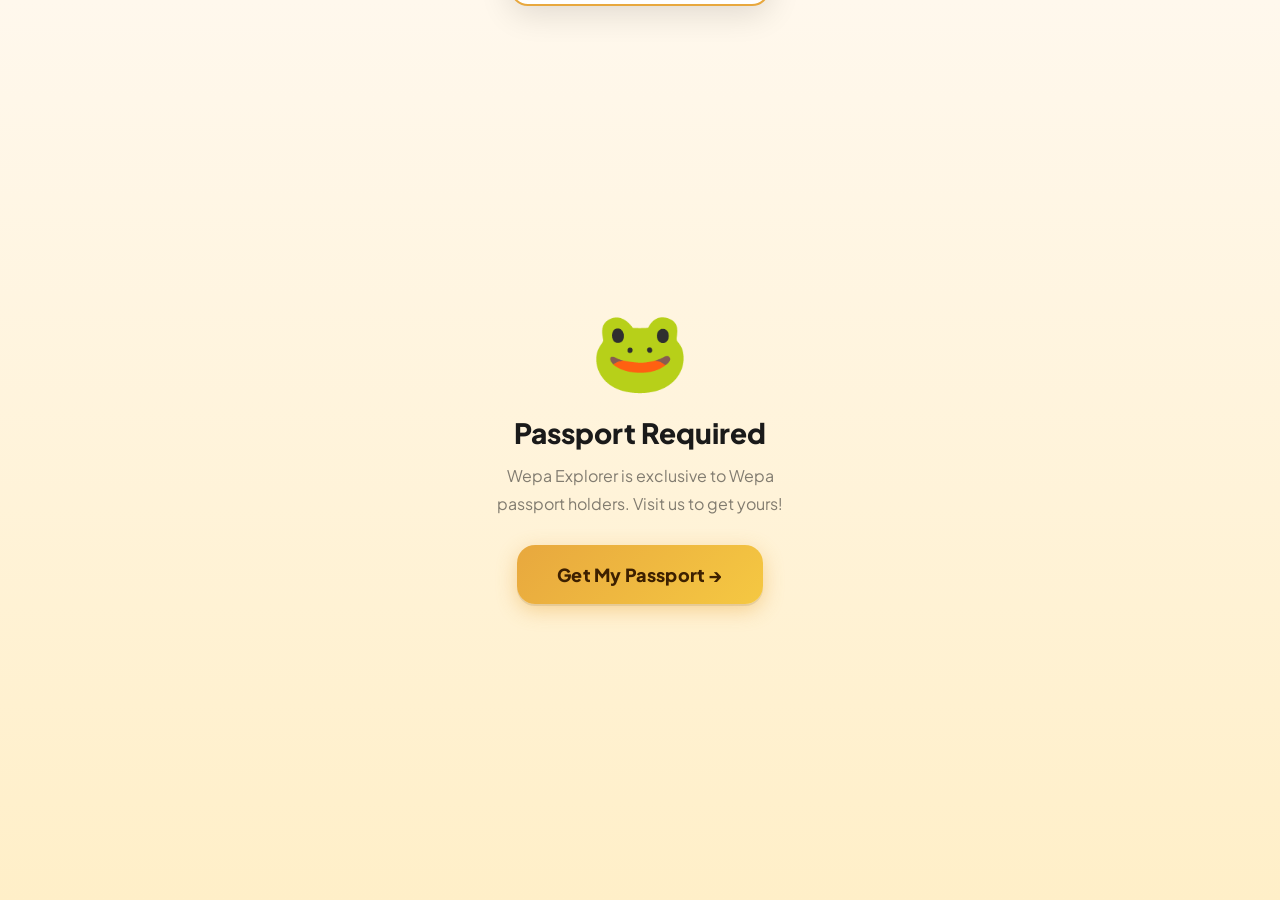
==== commit 757552b0: "Add files via upload" ====
--- a/game.html
+++ b/game.html
@@ -3,1031 +3,1170 @@
 <head>
   <meta charset="UTF-8">
   <meta name="viewport" content="width=device-width, initial-scale=1.0, maximum-scale=1.0, user-scalable=no">
-  <title>Wepa Explorer</title>
+  <title>Wepa Explorer 🌍</title>
   <link href="https://fonts.googleapis.com/css2?family=Plus+Jakarta+Sans:wght@400;600;700;800;900&display=swap" rel="stylesheet">
   <style>
     *, *::before, *::after { box-sizing: border-box; margin: 0; padding: 0; }
     :root {
-      --bg: #fdf6ee; --text: #1a1a1a; --gold: #e8a83e;
-      --gold-dark: #c97600; --gold-light: #fff3d0;
-      --green: #2d7a4f; --green-light: #eaf4ee;
-      --sky1: #fff8ed; --sky2: #ffefc8; --sky3: #ffe4a0;
-      --ground: #c97600; --ground2: #a85e00;
-      --muted: rgba(26,26,26,0.5); --faint: rgba(26,26,26,0.08);
+      --gold: #e8a83e; --gold-dark: #c97600; --gold-light: #fff3cc;
+      --text: #1a1a1a; --soft: rgba(26,26,26,0.55);
       --font: 'Plus Jakarta Sans', sans-serif;
     }
-    html, body { height: 100%; background: var(--bg); font-family: var(--font); color: var(--text); overflow: hidden; -webkit-font-smoothing: antialiased; touch-action: none; }
-
-    .screen { position: fixed; inset: 0; display: flex; flex-direction: column; align-items: center; justify-content: center; padding: 24px; text-align: center; z-index: 10; background: var(--bg); }
+    html, body { height: 100%; background: #fff8ed; font-family: var(--font); color: var(--text); overflow: hidden; -webkit-font-smoothing: antialiased; touch-action: none; user-select: none; }
+
+    /* ── SCREENS ── */
+    .screen { position: fixed; inset: 0; display: flex; flex-direction: column; align-items: center; justify-content: center; padding: 24px; text-align: center; z-index: 10; }
     .screen.hidden { display: none; }
 
     /* LOADING */
-    #screen-loading .spinner { width: 44px; height: 44px; border: 4px solid var(--gold); border-top-color: transparent; border-radius: 50%; animation: spin 0.7s linear infinite; margin: 0 auto 16px; }
+    #screen-loading { background: #fff8ed; }
+    .spinner { width: 48px; height: 48px; border: 4px solid var(--gold); border-top-color: transparent; border-radius: 50%; animation: spin 0.7s linear infinite; margin: 0 auto 20px; }
     @keyframes spin { to { transform: rotate(360deg); } }
+    .loading-frog { font-size: 56px; margin-bottom: 16px; animation: loadBounce 0.8s ease-in-out infinite alternate; }
+    @keyframes loadBounce { from { transform: translateY(0); } to { transform: translateY(-16px); } }
 
     /* AUTH */
-    #screen-auth h2 { font-size: 26px; font-weight: 900; margin-bottom: 12px; color: var(--text); }
-    #screen-auth p { font-size: 16px; color: var(--muted); line-height: 1.7; max-width: 320px; margin: 0 auto 24px; }
-    .btn-gold { background: var(--gold); color: #fff; border: none; padding: 18px 36px; border-radius: 99px; font-family: var(--font); font-size: 16px; font-weight: 900; cursor: pointer; text-decoration: none; display: inline-block; box-shadow: 0 4px 16px rgba(232,168,62,0.4); transition: transform 0.15s; }
-    .btn-gold:hover { transform: translateY(-2px); }
-
-    /* START */
-    #screen-start { background: linear-gradient(180deg, var(--sky1) 0%, var(--sky2) 100%); }
-    #screen-start .mascot { font-size: 80px; margin-bottom: 8px; animation: bobble 1.8s ease-in-out infinite; filter: drop-shadow(0 8px 16px rgba(232,168,62,0.3)); }
-    @keyframes bobble { 0%,100% { transform: translateY(0) rotate(-4deg); } 50% { transform: translateY(-14px) rotate(4deg); } }
-    #screen-start h1 { font-size: clamp(32px, 8vw, 52px); font-weight: 900; letter-spacing: -1px; margin-bottom: 6px; color: var(--text); }
-    #screen-start h1 span { color: var(--gold-dark); }
-    .passport-badge { display: inline-flex; align-items: center; gap: 8px; background: rgba(201,118,0,0.1); border: 2px solid rgba(201,118,0,0.25); border-radius: 99px; padding: 8px 18px; font-size: 14px; font-weight: 800; color: var(--gold-dark); margin: 12px 0 8px; }
-    .best-score { font-size: 15px; color: var(--muted); margin-bottom: 12px; font-weight: 600; }
-    .best-score span { color: var(--gold-dark); font-weight: 900; font-size: 18px; }
+    #screen-auth { background: linear-gradient(180deg,#fff8ed,#ffefc8); }
+    #screen-auth .big-emoji { font-size: 80px; margin-bottom: 16px; }
+    #screen-auth h2 { font-size: 28px; font-weight: 900; margin-bottom: 12px; }
+    #screen-auth p { font-size: 16px; color: var(--soft); line-height: 1.7; max-width: 300px; margin: 0 auto 28px; }
+
+    /* BUTTONS */
+    .btn-primary { background: linear-gradient(135deg,var(--gold),#f5c842); color: #3d2000; border: none; padding: 18px 40px; border-radius: 18px; font-family: var(--font); font-size: 18px; font-weight: 900; cursor: pointer; text-decoration: none; display: inline-block; box-shadow: 0 6px 20px rgba(232,168,62,0.45), 0 2px 0 rgba(0,0,0,0.1); transition: transform 0.15s; letter-spacing: 0.2px; }
+    .btn-primary:active { transform: scale(0.96) translateY(2px); }
+    .btn-outline { background: transparent; color: var(--gold-dark); border: 2px solid var(--gold); padding: 14px 28px; border-radius: 14px; font-family: var(--font); font-size: 15px; font-weight: 800; cursor: pointer; transition: background 0.15s; }
+    .btn-outline:hover { background: var(--gold-light); }
+
+    /* START SCREEN */
+    #screen-start { background: linear-gradient(180deg,#fff8ed 0%,#ffefc8 60%,#ffd87a 100%); }
+    .start-frog { font-size: 88px; margin-bottom: 4px; animation: startBounce 2s ease-in-out infinite; filter: drop-shadow(0 12px 20px rgba(232,168,62,0.4)); }
+    @keyframes startBounce { 0%,100%{transform:translateY(0) rotate(-5deg);} 50%{transform:translateY(-18px) rotate(5deg);} }
+    #screen-start h1 { font-size: clamp(28px,7vw,48px); font-weight: 900; color: var(--text); letter-spacing:-1px; margin-bottom: 4px; }
+    #screen-start h1 em { font-style: normal; color: var(--gold-dark); }
+    .passport-pill { display: inline-flex; align-items: center; gap: 8px; background: rgba(201,118,0,0.1); border: 2px solid rgba(201,118,0,0.25); border-radius: 99px; padding: 8px 18px; font-size: 14px; font-weight: 800; color: var(--gold-dark); margin: 12px 0 6px; }
+    .best-row { font-size: 15px; color: var(--soft); margin-bottom: 10px; font-weight: 600; }
+    .best-row strong { color: var(--gold-dark); font-size: 20px; }
 
     /* SPIRIT BANNER */
-    .spirit-banner { background: linear-gradient(135deg,#fff3cc,#ffe89a); border: 2.5px solid var(--gold); border-radius: 18px; padding: 14px 18px; margin-bottom: 14px; max-width: 320px; width: 100%; animation: spiritPulse 2s ease-in-out infinite; box-shadow: 0 4px 20px rgba(232,168,62,0.3); }
-    @keyframes spiritPulse { 0%,100% { box-shadow: 0 4px 20px rgba(232,168,62,0.3); } 50% { box-shadow: 0 4px 30px rgba(232,168,62,0.6); } }
-    .spirit-banner-title { font-size: 15px; font-weight: 900; color: var(--gold-dark); margin-bottom: 4px; }
-    .spirit-banner-sub { font-size: 12px; color: rgba(26,26,26,0.6); }
-    .spirit-timer { font-size: 20px; font-weight: 900; color: var(--gold-dark); margin-top: 4px; }
-
-    .featured-badge { background: rgba(201,118,0,0.08); border: 1.5px solid rgba(201,118,0,0.2); border-radius: 12px; padding: 10px 14px; margin-bottom: 16px; font-size: 14px; color: var(--muted); max-width: 320px; width: 100%; }
-    .featured-badge strong { color: var(--gold-dark); font-weight: 800; }
-
-    .start-btn { font-size: 20px; padding: 20px 48px; margin-bottom: 12px; display: block; width: 100%; max-width: 320px; border-radius: 18px; }
-    .how-to { font-size: 14px; color: var(--muted); max-width: 300px; font-weight: 600; }
-    .how-to strong { color: var(--text); }
+    .spirit-strip { background: linear-gradient(135deg,#ffe066,#ffb800); border-radius: 16px; padding: 12px 18px; margin-bottom: 12px; max-width: 320px; width: 100%; box-shadow: 0 4px 20px rgba(232,168,62,0.4); animation: stripPulse 1.8s ease-in-out infinite; }
+    @keyframes stripPulse { 0%,100%{box-shadow:0 4px 20px rgba(232,168,62,0.4);} 50%{box-shadow:0 4px 36px rgba(232,168,62,0.7);} }
+    .spirit-strip-title { font-size: 15px; font-weight: 900; color: #3d2000; }
+    .spirit-strip-timer { font-size: 22px; font-weight: 900; color: #3d2000; }
+
+    .featured-strip { background: rgba(201,118,0,0.08); border: 1.5px solid rgba(201,118,0,0.2); border-radius: 12px; padding: 10px 16px; margin-bottom: 14px; font-size: 14px; color: var(--soft); max-width: 320px; width: 100%; font-weight: 600; }
+    .featured-strip strong { color: var(--gold-dark); font-weight: 900; }
+
+    .start-btn { font-size: 22px; padding: 22px 0; width: 100%; max-width: 320px; border-radius: 20px; margin-bottom: 12px; }
+    .how-play { font-size: 14px; color: var(--soft); font-weight: 600; }
+    .how-play strong { color: var(--text); }
+
+    /* DISCOVERY MAP BTN */
+    .map-btn { display: inline-flex; align-items: center; gap: 8px; background: #fff; border: 2px solid rgba(26,26,26,0.1); border-radius: 12px; padding: 12px 20px; font-size: 14px; font-weight: 800; color: var(--text); cursor: pointer; margin-top: 10px; }
 
     /* HUD */
-    #hud { position: fixed; top: 0; left: 0; right: 0; z-index: 5; padding: 14px 20px; display: none; align-items: center; justify-content: space-between; background: linear-gradient(to bottom, rgba(255,248,237,0.95), transparent); }
+    #hud { position: fixed; top: 0; left: 0; right: 0; z-index: 5; padding: 12px 18px 8px; display: none; align-items: center; justify-content: space-between; background: linear-gradient(to bottom,rgba(255,248,237,0.96),transparent); pointer-events: none; }
     #hud.active { display: flex; }
-    .hud-score { font-size: 26px; font-weight: 900; color: var(--gold-dark); text-shadow: 0 1px 0 rgba(255,255,255,0.8); }
-    .hud-combo { font-size: 15px; font-weight: 900; color: var(--gold-dark); min-width: 90px; text-align: center; background: rgba(232,168,62,0.15); border-radius: 99px; padding: 4px 10px; }
-    .hud-level { font-size: 13px; font-weight: 700; color: var(--muted); }
+    #hud button { pointer-events: all; }
+    .hud-score-wrap { display: flex; flex-direction: column; }
+    .hud-score { font-size: 28px; font-weight: 900; color: var(--gold-dark); line-height: 1; }
+    .hud-level { font-size: 12px; font-weight: 700; color: var(--soft); letter-spacing: 1px; text-transform: uppercase; }
+    .hud-combo { font-size: 16px; font-weight: 900; color: #fff; background: var(--gold-dark); border-radius: 99px; padding: 5px 14px; display: none; }
+    .hud-combo.show { display: block; animation: comboPop 0.3s cubic-bezier(0.34,1.56,0.64,1); }
+    @keyframes comboPop { from{transform:scale(0.5);}to{transform:scale(1);} }
+    .hud-lives { display: flex; gap: 3px; align-items: center; }
+    .hud-pause { background: rgba(255,255,255,0.8); border: 1.5px solid rgba(26,26,26,0.1); border-radius: 10px; padding: 7px 13px; font-size: 14px; cursor: pointer; font-family: var(--font); font-weight: 700; }
+
+    /* DISH PROGRESS HUD */
+    #dish-hud { position: fixed; bottom: 20px; left: 50%; transform: translateX(-50%); z-index: 5; display: none; background: rgba(255,255,255,0.92); border-radius: 16px; padding: 10px 16px; box-shadow: 0 4px 20px rgba(0,0,0,0.12); border: 1.5px solid rgba(232,168,62,0.3); }
+    #dish-hud.active { display: flex; align-items: center; gap: 10px; }
+    .dish-hud-label { font-size: 11px; font-weight: 700; color: var(--soft); text-transform: uppercase; letter-spacing: 1px; margin-bottom: 3px; }
+    .dish-hud-name { font-size: 14px; font-weight: 900; color: var(--text); }
+    .dish-slots { display: flex; gap: 6px; }
+    .dish-slot { width: 36px; height: 36px; border-radius: 10px; border: 2px dashed rgba(232,168,62,0.4); background: rgba(232,168,62,0.05); display: flex; align-items: center; justify-content: center; font-size: 22px; transition: all 0.2s; }
+    .dish-slot.filled { border-color: var(--gold); background: var(--gold-light); animation: slotFill 0.4s cubic-bezier(0.34,1.56,0.64,1); }
+    @keyframes slotFill { from{transform:scale(0.5);}to{transform:scale(1);} }
 
     /* CANVAS */
     #gameCanvas { position: fixed; inset: 0; width: 100%; height: 100%; display: none; cursor: pointer; }
     #gameCanvas.active { display: block; }
 
+    /* CATCH FLASH */
+    #catch-flash { position: fixed; top: 38%; left: 50%; transform: translate(-50%,-50%); font-size: 34px; font-weight: 900; pointer-events: none; display: none; z-index: 30; color: var(--gold-dark); white-space: nowrap; }
+    #catch-flash.show { display: block; animation: flashPop 0.75s ease forwards; }
+    @keyframes flashPop { 0%{opacity:1;transform:translate(-50%,-50%) scale(0.5);} 55%{opacity:1;transform:translate(-50%,-100%) scale(1.4);} 100%{opacity:0;transform:translate(-50%,-150%) scale(1.1);} }
+
+    /* SPIRIT FLASH */
+    #spirit-flash { position: fixed; inset: 0; pointer-events: none; display: none; z-index: 25; }
+    #spirit-flash.show { display: block; animation: spiritGlow 1s ease forwards; background: radial-gradient(circle at center,rgba(232,168,62,0.6),transparent 70%); }
+    @keyframes spiritGlow { 0%{opacity:0;}25%{opacity:1;}100%{opacity:0;} }
+
+    /* DISH COMPLETE */
+    #dish-complete { position: fixed; top: 50%; left: 50%; transform: translate(-50%,-50%); z-index: 50; display: none; text-align: center; }
+    #dish-complete.show { display: block; animation: dishPop 0.6s cubic-bezier(0.34,1.56,0.64,1); }
+    @keyframes dishPop { from{transform:translate(-50%,-50%) scale(0.3);}to{transform:translate(-50%,-50%) scale(1);} }
+    .dish-complete-inner { background: #fff; border-radius: 28px; padding: 28px 32px; box-shadow: 0 20px 60px rgba(0,0,0,0.2); border: 3px solid var(--gold); max-width: 320px; }
+    .dish-complete-emoji { font-size: 72px; margin-bottom: 8px; animation: dishSpin 0.8s ease; }
+    @keyframes dishSpin { from{transform:rotate(-20deg) scale(0.5);}to{transform:rotate(0) scale(1);} }
+    .dish-complete-title { font-size: 24px; font-weight: 900; color: var(--text); margin-bottom: 6px; }
+    .dish-complete-country { font-size: 16px; font-weight: 800; color: var(--gold-dark); margin-bottom: 10px; }
+    .dish-complete-fact { font-size: 13px; color: var(--soft); line-height: 1.6; background: var(--gold-light); border-radius: 12px; padding: 12px; margin-bottom: 16px; font-style: italic; }
+    .dish-complete-pts { font-size: 28px; font-weight: 900; color: var(--gold-dark); margin-bottom: 14px; }
+
+    /* UNLOCK TOAST */
+    #unlock-toast { position: fixed; top: 70px; left: 50%; transform: translateX(-50%) translateY(-140px); z-index: 40; background: #fff; border-radius: 18px; padding: 12px 18px; display: flex; align-items: center; gap: 12px; box-shadow: 0 8px 32px rgba(0,0,0,0.12); border: 2px solid var(--gold); min-width: 260px; max-width: 340px; transition: transform 0.45s cubic-bezier(0.34,1.56,0.64,1); pointer-events: none; }
+    #unlock-toast.show { transform: translateX(-50%) translateY(0); }
+    #ut-flag { font-size: 38px; flex-shrink: 0; }
+    #ut-title { font-size: 15px; font-weight: 900; color: var(--text); margin-bottom: 2px; }
+    #ut-fact { font-size: 12px; color: var(--soft); line-height: 1.4; }
+
+    /* GOLDEN POPUP */
+    .g-popup-bg { display: none; position: fixed; inset: 0; background: rgba(0,0,0,0.5); z-index: 60; align-items: center; justify-content: center; padding: 20px; }
+    .g-popup-bg.open { display: flex; }
+    .g-popup { background: linear-gradient(135deg,#fff8ed,#ffe9a0); border: 3px solid var(--gold); border-radius: 28px; padding: 32px 24px; text-align: center; max-width: 340px; width: 100%; box-shadow: 0 20px 60px rgba(0,0,0,0.2); animation: popIn 0.4s cubic-bezier(0.34,1.56,0.64,1); }
+    @keyframes popIn { from{transform:scale(0.6);opacity:0;}to{transform:scale(1);opacity:1;} }
+    .g-popup-emoji { font-size: 64px; margin-bottom: 10px; }
+    .g-popup-title { font-size: 26px; font-weight: 900; color: var(--gold-dark); margin-bottom: 8px; }
+    .g-popup-sub { font-size: 15px; color: var(--soft); margin-bottom: 16px; line-height: 1.6; }
+    .g-popup-reward { background: #fff; border-radius: 14px; padding: 14px; font-size: 17px; font-weight: 900; color: var(--text); margin-bottom: 20px; border: 2px solid var(--gold); }
+    .spirit-popup-bg { display: none; position: fixed; inset: 0; background: rgba(0,0,0,0.5); z-index: 60; align-items: center; justify-content: center; padding: 20px; }
+    .spirit-popup-bg.open { display: flex; }
+    .spirit-pts-big { font-size: 48px; font-weight: 900; color: var(--gold-dark); margin: 8px 0; }
+
+    /* GAME OVER */
+    #screen-gameover { background: linear-gradient(180deg,#fff8ed,#ffefc8); }
+    #screen-gameover h2 { font-size: 36px; font-weight: 900; margin-bottom: 6px; }
+    .go-score { font-size: 80px; font-weight: 900; color: var(--gold-dark); line-height: 1; margin-bottom: 4px; }
+    .go-best { font-size: 16px; color: var(--soft); margin-bottom: 16px; font-weight: 600; }
+    .go-dishes { display: flex; gap: 10px; flex-wrap: wrap; justify-content: center; margin-bottom: 18px; max-width: 320px; }
+    .go-dish { background: var(--gold-light); border: 2px solid var(--gold); border-radius: 12px; padding: 8px 12px; font-size: 14px; font-weight: 800; color: var(--gold-dark); }
+    .go-btns { display: flex; flex-direction: column; gap: 10px; width: 100%; max-width: 280px; }
+
+    /* DISCOVERY MAP */
+    #screen-map { background: linear-gradient(180deg,#e8f4f8,#d4eaf5); overflow-y: auto; justify-content: flex-start; padding-top: 50px; }
+    #screen-map h2 { font-size: 26px; font-weight: 900; margin-bottom: 4px; }
+    .map-sub { font-size: 14px; color: var(--soft); margin-bottom: 24px; font-weight: 600; }
+    .country-grid { display: grid; grid-template-columns: repeat(2,1fr); gap: 12px; width: 100%; max-width: 400px; margin-bottom: 20px; }
+    .country-card { border-radius: 18px; padding: 16px; text-align: center; border: 2px solid; transition: transform 0.15s; }
+    .country-card.discovered { background: #fff; border-color: var(--gold); box-shadow: 0 4px 16px rgba(232,168,62,0.2); }
+    .country-card.undiscovered { background: rgba(0,0,0,0.04); border-color: rgba(0,0,0,0.08); filter: grayscale(1); opacity: 0.45; }
+    .country-card-flag { font-size: 36px; margin-bottom: 6px; }
+    .country-card-name { font-size: 14px; font-weight: 800; color: var(--text); margin-bottom: 4px; }
+    .country-card-dish { font-size: 24px; margin-bottom: 2px; }
+    .country-card-status { font-size: 11px; font-weight: 700; color: var(--gold-dark); }
+    .country-card.undiscovered .country-card-status { color: var(--soft); }
+
+    /* LEADERBOARD */
+    #screen-leaderboard { background: linear-gradient(180deg,#fff8ed,#ffefc8); overflow-y: auto; justify-content: flex-start; padding-top: 50px; }
+    #screen-leaderboard h2 { font-size: 26px; font-weight: 900; margin-bottom: 4px; }
+    .lb-week { font-size: 12px; color: var(--gold-dark); font-weight: 700; letter-spacing: 2px; text-transform: uppercase; margin-bottom: 16px; }
+    .lb-prize { background: var(--gold-light); border: 2px solid var(--gold); border-radius: 14px; padding: 14px 18px; margin-bottom: 16px; max-width: 380px; width: 100%; }
+    .lb-prize-label { font-size: 10px; font-weight: 700; letter-spacing: 3px; text-transform: uppercase; color: var(--gold-dark); margin-bottom: 4px; }
+    .lb-prize-text { font-size: 18px; font-weight: 900; color: var(--text); }
+    .lb-list { width: 100%; max-width: 380px; margin-bottom: 20px; background: #fff; border-radius: 18px; overflow: hidden; box-shadow: 0 4px 16px rgba(0,0,0,0.06); }
+    .lb-row { display: flex; align-items: center; gap: 12px; padding: 14px 18px; border-bottom: 1px solid rgba(0,0,0,0.06); }
+    .lb-row:last-child { border-bottom: none; }
+    .lb-rank { font-size: 20px; font-weight: 900; width: 36px; flex-shrink: 0; }
+    .lb-name { flex: 1; font-size: 15px; font-weight: 700; color: var(--text); text-align: left; }
+    .lb-you { color: var(--gold-dark); }
+    .lb-score { font-size: 16px; font-weight: 900; color: var(--gold-dark); }
+    .lb-empty { font-size: 15px; color: var(--soft); padding: 32px; text-align: center; }
+
     /* TAP HINT */
-    #tap-hint { position: fixed; bottom: 100px; left: 50%; transform: translateX(-50%); font-size: 16px; font-weight: 900; color: var(--gold-dark); background: rgba(255,248,237,0.9); padding: 10px 20px; border-radius: 99px; border: 2px solid var(--gold); pointer-events: none; display: none; letter-spacing: 0.5px; box-shadow: 0 4px 12px rgba(232,168,62,0.3); }
-    #tap-hint.active { display: block; animation: hintFade 3.5s ease forwards; }
-    @keyframes hintFade { 0%,50% { opacity: 1; } 100% { opacity: 0; } }
-
-    /* CATCH FLASH */
-    #catch-flash { position: fixed; top: 40%; left: 50%; transform: translate(-50%,-50%); font-size: 32px; font-weight: 900; pointer-events: none; display: none; z-index: 30; color: var(--gold-dark); text-shadow: 0 2px 8px rgba(232,168,62,0.5); }
-    #catch-flash.show { display: block; animation: flashPop 0.7s ease forwards; }
-    @keyframes flashPop { 0% { opacity:1; transform:translate(-50%,-50%) scale(0.6); } 60% { opacity:1; transform:translate(-50%,-90%) scale(1.4); } 100% { opacity:0; transform:translate(-50%,-130%) scale(1.1); } }
-
-    /* SPIRIT CATCH FLASH */
-    #spirit-flash { position: fixed; inset: 0; pointer-events: none; display: none; z-index: 25; background: radial-gradient(circle at center, rgba(232,168,62,0.5), transparent 70%); }
-    #spirit-flash.show { display: block; animation: spiritFlash 0.9s ease forwards; }
-    @keyframes spiritFlash { 0% { opacity:0; } 30% { opacity:1; } 100% { opacity:0; } }
-
-    /* UNLOCK TOAST — slides in from top, no pause */
-    #unlock-toast { position: fixed; top: 70px; left: 50%; transform: translateX(-50%) translateY(-120px); z-index: 40; background: #fff; border-radius: 18px; padding: 14px 20px; display: flex; align-items: center; gap: 12px; box-shadow: 0 8px 32px rgba(0,0,0,0.15); border: 2px solid var(--gold); min-width: 260px; max-width: 340px; transition: transform 0.4s cubic-bezier(0.34,1.56,0.64,1); pointer-events: none; }
-    #unlock-toast.show { transform: translateX(-50%) translateY(0); }
-    #unlock-toast-flag { font-size: 36px; flex-shrink: 0; }
-    #unlock-toast-text { text-align: left; }
-    #unlock-toast-title { font-size: 15px; font-weight: 900; color: var(--text); margin-bottom: 2px; }
-    #unlock-toast-fact { font-size: 12px; color: var(--muted); line-height: 1.4; font-weight: 500; }
-
-    /* POPUPS — bright style */
-    .popup { position: fixed; top: 50%; left: 50%; transform: translate(-50%, -50%); background: #fff; border: 2.5px solid var(--gold); border-radius: 28px; padding: 32px 24px; text-align: center; z-index: 20; max-width: 340px; width: 90%; animation: popIn 0.4s cubic-bezier(0.34,1.56,0.64,1) forwards; display: none; box-shadow: 0 20px 60px rgba(0,0,0,0.15); }
-    .popup.show { display: block; }
-    @keyframes popIn { from { opacity:0; transform:translate(-50%,-50%) scale(0.7); } to { opacity:1; transform:translate(-50%,-50%) scale(1); } }
-    .popup-emoji { font-size: 56px; margin-bottom: 12px; }
-    .popup-title { font-size: 24px; font-weight: 900; margin-bottom: 8px; color: var(--text); }
-    .popup-sub { font-size: 15px; color: var(--muted); line-height: 1.6; margin-bottom: 14px; }
-    .popup-fact { font-size: 14px; color: var(--text); background: var(--gold-light); border-radius: 14px; padding: 14px; line-height: 1.6; margin-bottom: 18px; font-style: italic; border: 1px solid rgba(232,168,62,0.3); }
-    .popup-close { background: var(--gold); color: #fff; border: none; padding: 14px 32px; border-radius: 99px; font-family: var(--font); font-size: 16px; font-weight: 900; cursor: pointer; box-shadow: 0 4px 12px rgba(232,168,62,0.4); }
-
-    .golden-popup { border-color: var(--gold); }
-    .golden-popup .popup-title { color: var(--gold-dark); }
-
-    /* SPIRIT POPUP */
-    .spirit-popup { border-color: var(--gold); background: linear-gradient(135deg,#fff8ed,#fff3cc); }
-    .spirit-popup .popup-title { color: var(--gold-dark); }
-    .spirit-pts { font-size: 40px; font-weight: 900; color: var(--gold-dark); margin: 8px 0; }
-
-    /* GAME OVER */
-    #screen-gameover { background: linear-gradient(180deg, var(--sky1) 0%, var(--sky2) 100%); }
-    #screen-gameover h2 { font-size: 34px; font-weight: 900; margin-bottom: 8px; color: var(--text); }
-    .go-score { font-size: 72px; font-weight: 900; color: var(--gold-dark); line-height: 1; margin-bottom: 4px; }
-    .go-best { font-size: 15px; color: var(--muted); margin-bottom: 16px; font-weight: 600; }
-    .go-countries { display: flex; gap: 8px; flex-wrap: wrap; justify-content: center; margin-bottom: 18px; max-width: 320px; }
-    .go-country { background: var(--gold-light); border: 1.5px solid var(--gold); border-radius: 10px; padding: 7px 12px; font-size: 14px; font-weight: 800; color: var(--gold-dark); }
-    .go-btns { display: flex; flex-direction: column; gap: 10px; width: 100%; max-width: 280px; }
-    .btn-secondary { background: rgba(26,26,26,0.06); color: var(--text); border: 1.5px solid rgba(26,26,26,0.15); padding: 14px 28px; border-radius: 99px; font-family: var(--font); font-size: 15px; font-weight: 700; cursor: pointer; }
-    .btn-secondary:hover { background: rgba(26,26,26,0.1); }
-
-    /* LEADERBOARD */
-    #screen-leaderboard { background: var(--bg); overflow-y: auto; justify-content: flex-start; padding-top: 60px; }
-    #screen-leaderboard h2 { font-size: 28px; font-weight: 900; margin-bottom: 4px; color: var(--text); }
-    .lb-week { font-size: 12px; color: var(--gold-dark); font-weight: 700; letter-spacing: 2px; text-transform: uppercase; margin-bottom: 20px; }
-    .lb-list { width: 100%; max-width: 400px; margin-bottom: 20px; }
-    .lb-row { display: flex; align-items: center; gap: 12px; padding: 14px 16px; border-bottom: 1px solid var(--faint); }
-    .lb-row:last-child { border-bottom: none; }
-    .lb-rank { font-size: 20px; font-weight: 900; width: 36px; flex-shrink: 0; color: var(--muted); }
-    .lb-name { flex: 1; font-size: 16px; font-weight: 700; text-align: left; color: var(--text); }
-    .lb-you { color: var(--gold-dark); }
-    .lb-score { font-size: 17px; font-weight: 900; color: var(--gold-dark); }
-    .lb-type { font-size: 12px; color: var(--muted); }
-    .lb-empty { font-size: 15px; color: var(--muted); padding: 32px; }
-    .lb-reward { background: var(--gold-light); border: 2px solid var(--gold); border-radius: 16px; padding: 16px 18px; margin-bottom: 16px; max-width: 400px; width: 100%; }
-    .lb-reward-label { font-size: 10px; font-weight: 700; letter-spacing: 3px; text-transform: uppercase; color: var(--gold-dark); margin-bottom: 6px; }
-    .lb-reward-text { font-size: 17px; font-weight: 900; color: var(--text); }
+    #tap-hint { position: fixed; bottom: 90px; left: 50%; transform: translateX(-50%); font-size: 16px; font-weight: 900; color: var(--gold-dark); background: rgba(255,255,255,0.9); padding: 10px 22px; border-radius: 99px; border: 2px solid var(--gold); pointer-events: none; display: none; box-shadow: 0 4px 16px rgba(232,168,62,0.3); }
+    #tap-hint.active { display: block; animation: hintFade 4s ease forwards; }
+    @keyframes hintFade { 0%,50%{opacity:1;}100%{opacity:0;} }
   </style>
 </head>
 <body>
 
 <!-- LOADING -->
 <div class="screen" id="screen-loading">
+  <div class="loading-frog">🐸</div>
   <div class="spinner"></div>
-  <div style="font-size:14px;color:var(--muted);">Loading Wepa Explorer...</div>
+  <div style="font-size:15px;color:var(--soft);font-weight:600;">Loading Wepa Explorer...</div>
 </div>
 
-<!-- NOT AUTHORIZED -->
+<!-- AUTH -->
 <div class="screen hidden" id="screen-auth">
-  <div class="emoji" style="font-size:64px;margin-bottom:16px;">🐸</div>
-  <h2 style="font-size:24px;font-weight:900;margin-bottom:12px;">Passport Required</h2>
-  <p style="font-size:15px;color:var(--muted);line-height:1.7;max-width:320px;margin:0 auto 24px;">Wepa Explorer is exclusive to Wepa passport holders. Tap your NFC card or scan the QR code to get your passport first.</p>
-  <a href="https://streetfoodfusion.de" class="btn-gold">Get My Passport →</a>
+  <div class="big-emoji">🐸</div>
+  <h2>Passport Required</h2>
+  <p>Wepa Explorer is exclusive to Wepa passport holders. Visit us to get yours!</p>
+  <a href="https://streetfoodfusion.de" class="btn-primary">Get My Passport →</a>
 </div>
 
 <!-- START -->
 <div class="screen hidden" id="screen-start">
-  <div class="mascot">🐸</div>
-  <h1>Wepa <span>Explorer</span></h1>
-  <div class="passport-badge" id="passport-badge">🎫 Loading...</div>
-  <div class="best-score">Your best: <span id="best-score-display">0</span> pts</div>
-
-  <!-- SPIRIT BANNER — shown only if fresh stamp -->
-  <div class="spirit-banner hidden" id="spirit-banner">
-    <div class="spirit-banner-title" id="spirit-banner-emoji">👑 Your Spirit is here!</div>
-    <div class="spirit-banner-sub">Catch it in-game for a massive bonus!</div>
-    <div class="spirit-timer" id="spirit-timer">⏳ --:--</div>
+  <div class="start-frog">🐸</div>
+  <h1>Wepa <em>Explorer</em></h1>
+  <div class="passport-pill" id="passport-badge">🎫 Loading...</div>
+  <div class="best-row">Best: <strong id="best-display">0</strong> pts</div>
+  <div class="spirit-strip hidden" id="spirit-strip">
+    <div class="spirit-strip-title" id="spirit-strip-title">👑 Your Spirit is waiting!</div>
+    <div class="spirit-strip-timer" id="spirit-timer">⏳ --:--</div>
   </div>
-
-  <div class="featured-badge">
-    ⭐ This week: <strong id="featured-country-name">Puerto Rico</strong> — <strong id="featured-multiplier">3x</strong> points!
+  <div class="featured-strip">⭐ This week: <strong id="featured-name">Puerto Rico 🇵🇷</strong> — <strong id="featured-mult">3x</strong> points!</div>
+  <button class="btn-primary start-btn" onclick="startGame()">🌍 Play Now</button>
+  <p class="how-play"><strong>Tap</strong> to catch food · <strong>Build</strong> the dish · <strong>Discover</strong> the world</p>
+  <div style="display:flex;gap:10px;margin-top:12px;flex-wrap:wrap;justify-content:center;">
+    <button class="btn-outline" onclick="showLeaderboard()">🏆 Leaderboard</button>
+    <button class="map-btn" onclick="showMap()">🗺️ My Discoveries</button>
   </div>
-  <button class="btn-gold start-btn" onclick="startGame()">🌍 Play Now</button>
-  <p class="how-to"><strong>Tap</strong> the screen · <strong>Catch</strong> ingredients · <strong>Discover</strong> the world</p>
-  <button class="btn-secondary" style="margin-top:14px;padding:10px 24px;border-radius:99px;" onclick="showLeaderboard()">🏆 Leaderboard</button>
 </div>
 
 <!-- HUD -->
 <div id="hud">
-  <div>
+  <div class="hud-score-wrap">
     <div class="hud-score" id="hud-score">0</div>
     <div class="hud-level" id="hud-level">Level 1</div>
   </div>
-  <div class="hud-combo" id="hud-combo"></div>
-  <button onclick="pauseGame()" style="background:rgba(242,236,224,0.1);border:1px solid var(--faint);color:var(--cream);padding:8px 14px;border-radius:8px;font-family:var(--font);font-size:13px;font-weight:700;cursor:pointer;">⏸</button>
+  <div class="hud-combo" id="hud-combo">2x COMBO!</div>
+  <div class="hud-lives" id="hud-lives"></div>
+  <button class="hud-pause" onclick="pauseGame()">⏸</button>
+</div>
+
+<!-- DISH PROGRESS HUD -->
+<div id="dish-hud">
+  <div>
+    <div class="dish-hud-label">Building:</div>
+    <div class="dish-hud-name" id="dish-hud-name">Mofongo</div>
+  </div>
+  <div class="dish-slots" id="dish-slots"></div>
 </div>
 
 <!-- CANVAS -->
 <canvas id="gameCanvas"></canvas>
 
-<!-- CATCH FLASH -->
+<!-- OVERLAYS -->
 <div id="catch-flash"></div>
 <div id="spirit-flash"></div>
-
-<!-- UNLOCK TOAST — no pause, slides in from top -->
+<div id="tap-hint">👆 Tap to catch!</div>
+
+<!-- UNLOCK TOAST -->
 <div id="unlock-toast">
-  <div id="unlock-toast-flag">🇵🇷</div>
-  <div id="unlock-toast-text">
-    <div id="unlock-toast-title">Puerto Rico Unlocked!</div>
-    <div id="unlock-toast-fact">Fun fact loading...</div>
+  <div id="ut-flag">🇵🇷</div>
+  <div><div id="ut-title">First catch!</div><div id="ut-fact">Fact here</div></div>
+</div>
+
+<!-- DISH COMPLETE -->
+<div id="dish-complete">
+  <div class="dish-complete-inner">
+    <div class="dish-complete-emoji" id="dc-emoji">🍚</div>
+    <div class="dish-complete-title" id="dc-title">Mofongo Complete!</div>
+    <div class="dish-complete-country" id="dc-country">🇵🇷 Puerto Rico Mastered!</div>
+    <div class="dish-complete-fact" id="dc-fact">Fun fact here</div>
+    <div class="dish-complete-pts" id="dc-pts">+500 pts!</div>
+    <button class="btn-primary" style="width:100%;padding:16px;" onclick="closeDishComplete()">Keep Exploring! 🌍</button>
   </div>
 </div>
 
-<!-- TAP HINT -->
-<div id="tap-hint">Tap to catch!</div>
-
-<!-- COUNTRY UNLOCK POPUP -->
-<div class="popup" id="popup-unlock">
-  <div class="popup-emoji" id="pu-flag">🇵🇷</div>
-  <div class="popup-title" id="pu-name">Puerto Rico Unlocked!</div>
-  <div class="popup-sub" id="pu-sub">You discovered Empanada!</div>
-  <div class="popup-fact" id="pu-fact">Fun fact here</div>
-  <button class="popup-close" onclick="closeUnlockPopup()">Keep Exploring →</button>
+<!-- GOLDEN POPUP -->
+<div class="g-popup-bg" id="golden-popup-bg">
+  <div class="g-popup">
+    <div class="g-popup-emoji">✨🐸✨</div>
+    <div class="g-popup-title">Golden Coquí!</div>
+    <div class="g-popup-sub">You caught the legendary Golden Coquí! Claim your reward at Wepa!</div>
+    <div class="g-popup-reward" id="golden-reward-text">Free surprise 🎁</div>
+    <button class="btn-primary" style="width:100%;padding:16px;" onclick="closeGoldenPopup()">Amazing! →</button>
+  </div>
 </div>
 
-<!-- GOLDEN COQUI POPUP -->
-<div class="popup golden-popup" id="popup-golden">
-  <div class="popup-emoji">✨🐸✨</div>
-  <div class="popup-title">Golden Coquí!</div>
-  <div class="popup-sub">You caught the legendary Golden Coquí! You've earned this week's special reward.</div>
-  <div class="popup-fact" id="golden-reward-text">Free Dessert 🍮</div>
-  <button class="popup-close" onclick="closeGoldenPopup()">Claim Reward →</button>
-</div>
-
-<!-- PERSONAL SPIRIT POPUP -->
-<div class="popup spirit-popup" id="popup-spirit">
-  <div class="popup-emoji" id="spirit-popup-emoji">👑✨</div>
-  <div class="popup-title">Your Spirit Caught!</div>
-  <div class="spirit-pts" id="spirit-pts-display">+200 pts</div>
-  <div class="popup-sub" id="spirit-popup-sub">Your passport spirit appeared because you visited Wepa today. It will return on your next visit!</div>
-  <div class="popup-fact" id="spirit-popup-fact"></div>
-  <button class="popup-close" onclick="closeSpiritPopup()">Amazing! →</button>
+<!-- SPIRIT POPUP -->
+<div class="spirit-popup-bg" id="spirit-popup-bg">
+  <div class="g-popup" style="background:linear-gradient(135deg,#fff8ed,#ffe9a0);">
+    <div class="g-popup-emoji" id="spirit-popup-emoji">👑✨</div>
+    <div class="g-popup-title">Your Spirit Appeared!</div>
+    <div class="spirit-pts-big" id="spirit-pts">+200 pts</div>
+    <div class="g-popup-sub" id="spirit-msg">Your spirit appeared because you visited Wepa today!</div>
+    <div class="g-popup-reward" id="spirit-fact-text" style="font-size:14px;font-weight:600;"></div>
+    <button class="btn-primary" style="width:100%;padding:16px;" onclick="closeSpiritPopup()">Incredible! →</button>
+  </div>
 </div>
 
 <!-- GAME OVER -->
 <div class="screen hidden" id="screen-gameover">
-  <div style="font-size:48px;margin-bottom:8px;">🐸</div>
+  <div style="font-size:56px;margin-bottom:4px;">🐸</div>
   <h2>Game Over!</h2>
   <div class="go-score" id="go-score">0</div>
-  <div class="go-best" id="go-best">New best!</div>
-  <div class="go-countries" id="go-countries"></div>
+  <div class="go-best" id="go-best">Great run!</div>
+  <div class="go-dishes" id="go-dishes"></div>
   <div class="go-btns">
-    <button class="btn-gold" style="padding:16px;" onclick="startGame()">🔄 Play Again</button>
-    <button class="btn-secondary" onclick="showLeaderboard()">🏆 Leaderboard</button>
-    <button class="btn-secondary" onclick="showStart()">← Back</button>
+    <button class="btn-primary" style="padding:18px;" onclick="startGame()">🔄 Play Again</button>
+    <button class="btn-outline" style="margin-top:4px;" onclick="showLeaderboard()">🏆 Leaderboard</button>
+    <button class="btn-outline" style="margin-top:4px;" onclick="showStart()">← Back</button>
   </div>
+</div>
+
+<!-- DISCOVERY MAP -->
+<div class="screen hidden" id="screen-map">
+  <h2>🗺️ Discovery Map</h2>
+  <div class="map-sub" id="map-sub">0 / 10 countries discovered</div>
+  <div class="country-grid" id="country-grid"></div>
+  <button class="btn-outline" onclick="showStart()">← Back</button>
 </div>
 
 <!-- LEADERBOARD -->
 <div class="screen hidden" id="screen-leaderboard">
   <h2>🏆 Leaderboard</h2>
   <div class="lb-week" id="lb-week">This Week</div>
-  <div class="lb-reward">
-    <div class="lb-reward-label">This Week's Prize</div>
-    <div class="lb-reward-text" id="lb-reward-text">Loading...</div>
-  </div>
+  <div class="lb-prize"><div class="lb-prize-label">This Week's Prize</div><div class="lb-prize-text" id="lb-prize">Loading...</div></div>
   <div class="lb-list" id="lb-list"><div class="lb-empty">Loading scores...</div></div>
-  <button class="btn-secondary" onclick="hideLeaderboard()">← Back</button>
+  <button class="btn-outline" onclick="showStart()">← Back</button>
 </div>
 
 <script>
-const SB_URL = 'https://dgkcmyyafzhbtzdvtvji.supabase.co';
-const SB_KEY = 'eyJhbGciOiJIUzI1NiIsInR5cCI6IkpXVCJ9.eyJpc3MiOiJzdXBhYmFzZSIsInJlZiI6ImRna2NteXlhZnpoYnR6ZHZ0dmppIiwicm9sZSI6ImFub24iLCJpYXQiOjE3NzQ1OTEzMjcsImV4cCI6MjA5MDE2NzMyN30.itt1fnbd8gcPKKDmTmdsaoi2e5yzXoNwDnzR8jD3q9M';
-
-// ── COUNTRIES ──
-const COUNTRIES = {
-  PR: { name:'Puerto Rico', flag:'🇵🇷', ingredient:'🫔', ingredientName:'Empanada',
-    facts:['The coquí frog is Puerto Rico\'s national symbol — its song fills the island every night.','Puerto Rico has over 270 beaches along its 311-mile coastline.','Mofongo, made from fried plantains, is one of Puerto Rico\'s most beloved dishes with roots in West Africa.','Puerto Rico is home to the only tropical rainforest in the US National Forest system — El Yunque.'] },
-  DE: { name:'Germany', flag:'🇩🇪', ingredient:'🥨', ingredientName:'Pretzel',
-    facts:['Germany has over 1,500 different types of beer and more than 1,300 breweries.','The pretzel has been a German symbol since the 12th century — monks gave them to children as rewards.','Germany invented the Christmas tree tradition, now celebrated worldwide.','There are over 300 different types of bread baked in Germany — more than any other country.'] },
-  MA: { name:'Morocco', flag:'🇲🇦', ingredient:'🫕', ingredientName:'Tagine',
-    facts:['Morocco is the only African country with coastlines on both the Atlantic and Mediterranean.','Mint tea in Morocco is a symbol of hospitality — refusing it is considered impolite.','The city of Fes has the world\'s oldest university, founded in 859 AD.','Moroccan tagine gets its name from the conical clay pot it\'s cooked in.'] },
-  TR: { name:'Turkey', flag:'🇹🇷', ingredient:'🥙', ingredientName:'Döner',
-    facts:['Turkey is the world\'s largest producer of hazelnuts, supplying 70% of global demand.','Istanbul is the only city in the world that spans two continents — Europe and Asia.','Turkish coffee culture dates back to 1475 in Istanbul — the world\'s first coffee shops.','The döner kebab was invented in Turkey and later became Germany\'s favourite street food.'] },
-  IN: { name:'India', flag:'🇮🇳', ingredient:'🍛', ingredientName:'Curry',
-    facts:['India is the birthplace of chess, yoga, and the number zero.','India has the world\'s largest vegetarian population — about 400 million people.','Chai tea is consumed by over a billion people in India daily.','The spice trade with India changed the entire course of world history and exploration.'] },
-  JP: { name:'Japan', flag:'🇯🇵', ingredient:'🍜', ingredientName:'Ramen',
-    facts:['Japan has over 100 different regional ramen styles — each city has its own unique recipe.','The Japanese concept of Ikigai means finding purpose through passion, mission, and contribution.','Japan has more vending machines per capita than any other country — one for every 23 people.','Sushi was originally street food in Tokyo — fast food before fast food existed.'] },
-  TH: { name:'Thailand', flag:'🇹🇭', ingredient:'🥭', ingredientName:'Mango',
-    facts:['Thailand is the world\'s largest exporter of rice, feeding much of the planet.','Pad Thai was invented in the 1930s as part of a national campaign to promote Thai identity.','Thailand has over 40,000 Buddhist temples woven into daily life and food culture.','Mango sticky rice is considered Thailand\'s most iconic dish internationally.'] },
-  CO: { name:'Colombia', flag:'🇨🇴', ingredient:'🌶️', ingredientName:'Ají',
-    facts:['Colombia is the only South American country with coastlines on both the Pacific and Caribbean.','Colombia produces about 12% of the world\'s coffee.','Arepas are among the oldest foods in the Americas, dating back 3,000 years.','Colombia has more species of birds than any other country in the world — over 1,900 species.'] },
-  BR: { name:'Brazil', flag:'🇧🇷', ingredient:'🍍', ingredientName:'Pineapple',
-    facts:['Brazil is home to 60% of the Amazon rainforest — the world\'s largest tropical forest.','Feijoada, a black bean and pork stew, is Brazil\'s national dish with African and Portuguese roots.','Brazil has been the world\'s top coffee producer for over 150 years.','Carnival in Rio draws over 2 million people onto the streets daily.'] },
-  MX: { name:'Mexico', flag:'🇲🇽', ingredient:'🌮', ingredientName:'Taco',
-    facts:['Mexico is the birthplace of chocolate — the Aztecs used cacao beans as currency.','Mexican cuisine is one of only two in the world recognized by UNESCO as Intangible Cultural Heritage.','The avocado originated in Mexico over 10,000 years ago.','Mexico has 35 UNESCO World Heritage Sites — more than any other country in the Americas.'] },
+const SB_URL='https://dgkcmyyafzhbtzdvtvji.supabase.co';
+const SB_KEY='eyJhbGciOiJIUzI1NiIsInR5cCI6IkpXVCJ9.eyJpc3MiOiJzdXBhYmFzZSIsInJlZiI6ImRna2NteXlhZnpoYnR6ZHZ0dmppIiwicm9sZSI6ImFub24iLCJpYXQiOjE3NzQ1OTEzMjcsImV4cCI6MjA5MDE2NzMyN30.itt1fnbd8gcPKKDmTmdsaoi2e5yzXoNwDnzR8jD3q9M';
+
+// ── WORLD DATA ──
+const WORLD = {
+  PR: {
+    name:'Puerto Rico', flag:'🇵🇷',
+    dish:'Mofongo', dishEmoji:'🍚',
+    ingredients:['🌿','🧄','🥩','🫒'], // plantain, garlic, pork, olive oil
+    ingredientNames:['Plantain','Garlic','Pork','Olive Oil'],
+    color:'#ff6b6b', bgLight:'#ffe8e8',
+    facts:[
+      'The coquí frog is Puerto Rico\'s national symbol — its song fills the island every night.',
+      'Mofongo is made from fried green plantains mashed with garlic, pork crackling and olive oil.',
+      'Puerto Rico is home to the only tropical rainforest in the US National Forest system — El Yunque.',
+      'The word "hurricane" comes from Huracán, the Taíno god of storms native to Puerto Rico.'
+    ],
+    // Environment: Caribbean sunset, palm trees, colonial buildings
+    sky:['#ff9a56','#ffb347','#ffd700'],
+    ground:'#8B4513',
+    obstacles:['🌴','🏄','🌊','🦀'],
+    bgElements:['🌴','🏖️','🌺','🦜','🏠']
+  },
+  DE: {
+    name:'Germany', flag:'🇩🇪',
+    dish:'Pretzel Platter', dishEmoji:'🥨',
+    ingredients:['🥨','🧀','🥓','🍺'],
+    ingredientNames:['Pretzel','Cheese','Speck','Beer'],
+    color:'#4ecdc4', bgLight:'#e0f7f5',
+    facts:[
+      'The pretzel has been a German symbol since the 12th century — monks gave them to children as rewards.',
+      'Germany has over 1,500 types of beer and more than 1,300 breweries.',
+      'There are over 300 different types of bread baked in Germany — more than any other country.',
+      'The döner kebab was brought to Berlin by Turkish workers and became Germany\'s favourite street food.'
+    ],
+    sky:['#87ceeb','#b0d9f0','#daeeff'],
+    ground:'#4a7c59',
+    obstacles:['🚗','🏰','🌲','⛪'],
+    bgElements:['🏰','⛪','🌲','🌉','🚂']
+  },
+  MA: {
+    name:'Morocco', flag:'🇲🇦',
+    dish:'Tagine', dishEmoji:'🫕',
+    ingredients:['🍗','🫒','🍊','🌿'],
+    ingredientNames:['Chicken','Olives','Preserved Lemon','Herbs'],
+    color:'#e8965a', bgLight:'#fde8d8',
+    facts:[
+      'Mint tea in Morocco is a symbol of hospitality — refusing it is considered impolite.',
+      'The city of Fes has the world\'s oldest university, founded in 859 AD.',
+      'Moroccan tagine gets its name from the conical clay pot it\'s cooked in — traps steam perfectly.',
+      'Morocco is the only African country with coastlines on both the Atlantic and Mediterranean.'
+    ],
+    sky:['#f4a261','#e76f51','#f9c74f'],
+    ground:'#c8a96e',
+    obstacles:['🐪','🕌','🪔','🏺'],
+    bgElements:['🕌','🌙','⭐','🏺','🪔']
+  },
+  TR: {
+    name:'Turkey', flag:'🇹🇷',
+    dish:'Döner', dishEmoji:'🥙',
+    ingredients:['🥩','🫓','🍅','🧅'],
+    ingredientNames:['Lamb','Flatbread','Tomato','Onion'],
+    color:'#e63946', bgLight:'#fde8ea',
+    facts:[
+      'Istanbul is the only city in the world that spans two continents — Europe and Asia.',
+      'Turkish coffee culture dates back to 1475 — the world\'s first coffee shops opened in Istanbul.',
+      'Turkey is the world\'s largest producer of hazelnuts, supplying 70% of global demand.',
+      'The tulip originated in Turkey and was exported to the Netherlands in the 1500s.'
+    ],
+    sky:['#e63946','#f4a261','#ffd166'],
+    ground:'#8b7355',
+    obstacles:['🏛️','🚢','🌷','⚓'],
+    bgElements:['🕌','🌉','🌷','⚓','🏛️']
+  },
+  IN: {
+    name:'India', flag:'🇮🇳',
+    dish:'Curry', dishEmoji:'🍛',
+    ingredients:['🍗','🌶️','🧅','🌿'],
+    ingredientNames:['Chicken','Chili','Onion','Spices'],
+    color:'#f4a261', bgLight:'#fef3e8',
+    facts:[
+      'India is the birthplace of chess, yoga, and the number zero.',
+      'India has the world\'s largest vegetarian population — about 400 million people.',
+      'Chai tea is consumed by over a billion people in India daily.',
+      'The spice trade with India was so valuable it changed the entire course of world exploration.'
+    ],
+    sky:['#ff9933','#ffffff','#138808'],
+    ground:'#8b6914',
+    obstacles:['🐘','🕌','🌺','🎪'],
+    bgElements:['🏯','🐘','🌺','🎪','⭐']
+  },
+  JP: {
+    name:'Japan', flag:'🇯🇵',
+    dish:'Ramen', dishEmoji:'🍜',
+    ingredients:['🍜','🥚','🍖','🌿'],
+    ingredientNames:['Noodles','Egg','Chashu','Nori'],
+    color:'#ff6b9d', bgLight:'#fde8f0',
+    facts:[
+      'Japan has over 100 different regional ramen styles — each city has its own unique recipe.',
+      'Japan has more vending machines per capita than any other country — one for every 23 people.',
+      'Sushi was originally street food in Tokyo — it was fast food before fast food existed.',
+      'The Japanese concept of "Ikigai" means finding joy and purpose through what you love doing.'
+    ],
+    sky:['#87ceeb','#ffb7c5','#fff0f5'],
+    ground:'#4a7c59',
+    obstacles:['🏮','⛩️','🌸','🚄'],
+    bgElements:['⛩️','🌸','🏯','🗻','🌙']
+  },
+  TH: {
+    name:'Thailand', flag:'🇹🇭',
+    dish:'Pad Thai', dishEmoji:'🍝',
+    ingredients:['🍝','🥜','🫑','🍋'],
+    ingredientNames:['Rice Noodles','Peanuts','Bean Sprouts','Lime'],
+    color:'#6c5ce7', bgLight:'#ede8ff',
+    facts:[
+      'Thailand is the world\'s largest exporter of rice, feeding much of the planet.',
+      'Pad Thai was invented in the 1930s as part of a national campaign to promote Thai identity.',
+      'Thailand has over 40,000 Buddhist temples — religion is woven into every aspect of daily life.',
+      'Mango sticky rice is considered Thailand\'s most iconic dessert internationally.'
+    ],
+    sky:['#fdcb6e','#e17055','#6c5ce7'],
+    ground:'#2d9e6b',
+    obstacles:['🐘','🛺','🌺','⛵'],
+    bgElements:['🏯','🌺','🐘','⛵','🌙']
+  },
+  CO: {
+    name:'Colombia', flag:'🇨🇴',
+    dish:'Arepa', dishEmoji:'🫓',
+    ingredients:['🌽','🧀','🥚','🧈'],
+    ingredientNames:['Corn','Cheese','Egg','Butter'],
+    color:'#fdcb6e', bgLight:'#fff8e1',
+    facts:[
+      'Colombia produces about 12% of the world\'s coffee — among the best quality beans on Earth.',
+      'Arepas are among the oldest foods in the Americas, dating back over 3,000 years.',
+      'Colombia has more species of birds than any other country — over 1,900 species.',
+      'Colombia is the only South American country with coastlines on both the Pacific and Caribbean.'
+    ],
+    sky:['#ffd32a','#0652dd','#ea2027'],
+    ground:'#2d9e6b',
+    obstacles:['☕','🦜','💐','🚂'],
+    bgElements:['🌺','☕','🦜','🏔️','🌿']
+  },
+  BR: {
+    name:'Brazil', flag:'🇧🇷',
+    dish:'Feijoada', dishEmoji:'🍲',
+    ingredients:['🫘','🥩','🌿','🍚'],
+    ingredientNames:['Black Beans','Pork','Herbs','Rice'],
+    color:'#00b894', bgLight:'#e0f7ef',
+    facts:[
+      'Brazil is home to 60% of the Amazon rainforest — the lungs of the planet.',
+      'Feijoada is Brazil\'s national dish — a rich black bean and pork stew with African roots.',
+      'Carnival in Rio de Janeiro draws over 2 million people onto the streets every day.',
+      'Brazil has been the world\'s top coffee producer for over 150 years.'
+    ],
+    sky:['#00b894','#fdcb6e','#ff7675'],
+    ground:'#2d9e6b',
+    obstacles:['🦜','⚽','🌺','💃'],
+    bgElements:['🌴','🦜','⚽','💃','🌺']
+  },
+  MX: {
+    name:'Mexico', flag:'🇲🇽',
+    dish:'Tacos', dishEmoji:'🌮',
+    ingredients:['🌮','🥑','🍅','🌿'],
+    ingredientNames:['Tortilla','Avocado','Salsa','Cilantro'],
+    color:'#e17055', bgLight:'#fdeae6',
+    facts:[
+      'Mexico is the birthplace of chocolate — the Aztecs used cacao beans as currency.',
+      'Mexican cuisine is one of only two in the world recognized by UNESCO as Cultural Heritage.',
+      'The avocado originated in Mexico over 10,000 years ago.',
+      'Mexico has 35 UNESCO World Heritage Sites — more than any other country in the Americas.'
+    ],
+    sky:['#e17055','#fdcb6e','#6c5ce7'],
+    ground:'#c8a96e',
+    obstacles:['🌵','🎭','💀','🦅'],
+    bgElements:['🏛️','🌵','🎭','🦅','🌺']
+  }
 };
 
-const COUNTRY_CODES = Object.keys(COUNTRIES);
-const LANE_COUNT = 3; // top, middle, bottom lanes for items
-
-// ── SPIRIT FACTS (personal — delivered only by the spirit) ──
+const COUNTRY_CODES = Object.keys(WORLD);
 const SPIRIT_FACTS = {
-  senior: 'Your loyalty makes Wepa what it is. Every visit you make brings more warmth to our table. Thank you. 👑',
-  kids:   'You are officially a Wepa Explorer! The world is yours to discover, one ingredient at a time. 🌍',
-  pet:    'Every paw print at Wepa tells a story. Your companion is part of our family. 🐾'
+  senior:'Your loyalty makes Wepa what it is. Every visit brings more warmth to our table. Thank you. 👑',
+  kids:'You are a true Wepa Explorer! The world is yours to discover, one dish at a time. 🌍',
+  pet:'Every paw print at Wepa tells a story. Your companion is part of our family forever. 🐾'
 };
 
 // ── STATE ──
-let passportId = null;
-let passportData = null;
-let gameSettings = { featured_country:'PR', featured_multiplier:3, explorer_reward:'Secret Badge 🏅' };
-let bestScore = 0;
-let currentScore = 0;
-let gameRunning = false;
-let gamePaused = false;
-let animFrame = null;
-let sessionCountries = [];
-let discoveredCountries = [];
-let combo = 0;
-let comboTimer = null;
-let goldenCoquiShown = false;
-let spiritActive = false;
-let spiritCaught = false;
-let spiritExpiry = null;
-let spiritTimerInterval = null;
-let tapHandled = false;
+let passportId=null, passportData=null;
+let gameSettings={featured_country:'PR',featured_multiplier:3,explorer_reward:'Secret reward 🎁'};
+let bestScore=0, currentScore=0;
+let gameRunning=false, gamePaused=false, animFrame=null;
+let sessionDishes=[], discoveredCountries=[];
+let combo=0, comboTimer=null;
+let goldenShown=false, spiritActive=false, spiritCaught=false;
+let spiritExpiry=null, spiritTimerInterval=null;
+let currentCountry=null, currentDish=[];
+let dishCompleteShowing=false;
+let envOffset=0;
 
 // ── CANVAS ──
-const canvas = document.getElementById('gameCanvas');
-const ctx = canvas.getContext('2d');
-let W, H;
-
-function resizeCanvas() {
-  W = canvas.width = window.innerWidth;
-  H = canvas.height = window.innerHeight;
-}
-window.addEventListener('resize', resizeCanvas);
-resizeCanvas();
+const canvas=document.getElementById('gameCanvas');
+const ctx=canvas.getContext('2d');
+let W,H;
+function resizeCanvas(){ W=canvas.width=window.innerWidth; H=canvas.height=window.innerHeight; }
+window.addEventListener('resize',resizeCanvas); resizeCanvas();
+
+// ── LANES ──
+function laneY(i){ return H*[0.28,0.50,0.70][i]; }
 
 // ── GAME OBJECTS ──
-let wepa, items, particles, lanes;
-let speed, frameCount, level;
-let catchWindowOpen = false;
-
-function laneY(laneIdx) {
-  // 3 lanes: top 30%, middle 55%, bottom 75% of screen
-  const positions = [0.30, 0.52, 0.72];
-  return H * positions[laneIdx];
-}
-
-function initGame() {
-  speed = 3.5;
-  frameCount = 0;
-  level = 1;
-  currentScore = 0;
-  combo = 0;
-  sessionCountries = [];
-  goldenCoquiShown = false;
-  spiritCaught = false;
-  items = [];
-  particles = [];
-  catchWindowOpen = false;
-  tapHandled = false;
-
-  // Wepa sits in the middle lane by default, shifts to catch
-  wepa = {
-    x: W * 0.18,
-    targetLane: 1,
-    currentLane: 1,
-    laneProgress: 1, // 0→1 transition
-    size: 56,
-    animFrame: 0,
-    catching: false,
-    catchAnim: 0,
-    missed: 0, // misses before game over
+let wepa,items,particles,bgObjects;
+let speed,frameCount,level;
+
+function initGame(){
+  speed=3; frameCount=0; level=1;
+  currentScore=0; combo=0;
+  sessionDishes=[]; goldenShown=false; spiritCaught=false;
+  items=[]; particles=[]; bgObjects=[];
+  currentCountry=null; currentDish=[];
+  dishCompleteShowing=false; envOffset=0;
+  wepa={
+    x:W*0.16, targetLane:1, currentLane:1, laneT:1,
+    size:58, catching:false, catchT:0, missed:0,
+    expression:'happy', // happy, catching, missed, celebrate
+    expressionT:0
   };
-}
-
-// ── CLOSEST ITEM TARGETING ──
-function getClosestItem() {
-  const catchZone = W * 0.35; // items within this x distance are "catchable"
-  let closest = null;
-  let closestDist = Infinity;
-  items.forEach(function(item) {
-    if (item.caught || item.missed) return;
-    const dist = Math.abs(item.x - wepa.x);
-    if (item.x > wepa.x && item.x < wepa.x + catchZone && dist < closestDist) {
-      closest = item;
-      closestDist = dist;
-    }
+  pickNewCountry();
+  renderDishHUD();
+  updateLivesHUD();
+}
+
+function pickNewCountry(){
+  // Pick a country not yet done this session, prefer undiscovered
+  var undone = COUNTRY_CODES.filter(function(c){ return !sessionDishes.includes(c); });
+  if(undone.length===0) undone=COUNTRY_CODES.slice();
+  var undiscovered = undone.filter(function(c){ return !discoveredCountries.includes(c); });
+  var pool = undiscovered.length>0 ? undiscovered : undone;
+  currentCountry = pool[Math.floor(Math.random()*pool.length)];
+  currentDish = [];
+  renderDishHUD();
+  // Show toast for new country
+  var c=WORLD[currentCountry];
+  showToast(c.flag, '🌍 Now in '+c.name+'!', 'Collect '+c.ingredientNames.join(', ')+' to make '+c.dish);
+}
+
+// ── DISH HUD ──
+function renderDishHUD(){
+  if(!currentCountry) return;
+  var c=WORLD[currentCountry];
+  document.getElementById('dish-hud-name').textContent=c.dish;
+  var slots=document.getElementById('dish-slots');
+  slots.innerHTML='';
+  for(var i=0;i<c.ingredients.length;i++){
+    var div=document.createElement('div');
+    div.className='dish-slot'+(i<currentDish.length?' filled':'');
+    div.textContent=i<currentDish.length?c.ingredients[i]:'';
+    slots.appendChild(div);
+  }
+}
+
+function updateLivesHUD(){
+  var el=document.getElementById('hud-lives');
+  el.innerHTML='';
+  for(var i=0;i<5;i++){
+    var span=document.createElement('span');
+    span.style.fontSize='18px';
+    span.style.opacity=i<(wepa?wepa.missed:0)?'0.2':'1';
+    span.textContent='❤️';
+    el.appendChild(span);
+  }
+}
+
+// ── CLOSEST ITEM ──
+function getClosestItem(){
+  var zone=W*0.38; var closest=null; var closestD=Infinity;
+  items.forEach(function(item){
+    if(item.caught||item.missed) return;
+    var d=item.x-wepa.x;
+    if(d>0&&d<zone&&d<closestD){ closest=item; closestD=d; }
   });
   return closest;
 }
 
-// ── TAP TO CATCH ──
-function onTap() {
-  if (!gameRunning || gamePaused) return;
-  const target = getClosestItem();
-  if (!target) return;
-
-  // Move Wepa to that lane
-  wepa.targetLane = target.lane;
-  wepa.catching = true;
-  wepa.catchAnim = 1;
-
-  // Catch it
-  target.caught = true;
-
-  if (target.isSpirit) {
-    spiritCaught = true;
-    showSpiritPopup();
-  } else if (target.isGolden) {
-    goldenCoquiShown = true;
-    collectItem(target);
-    showGoldenPopup();
+// ── TAP ──
+function onTap(){
+  if(!gameRunning||gamePaused||dishCompleteShowing) return;
+  var target=getClosestItem();
+  if(!target) return;
+  wepa.targetLane=target.lane; wepa.catching=true; wepa.catchT=1;
+  wepa.expression='catching'; wepa.expressionT=20;
+  target.caught=true;
+  if(target.isSpirit){ spiritCaught=true; showSpiritPopup(); }
+  else if(target.isGolden){ goldenShown=true; collectItem(target); showGoldenPopup(); }
+  else { collectItem(target); }
+}
+canvas.addEventListener('click',onTap);
+canvas.addEventListener('touchstart',function(e){e.preventDefault();onTap();},{passive:false});
+document.addEventListener('keydown',function(e){if(e.code==='Space'){e.preventDefault();onTap();}});
+
+// ── SPAWN ──
+function spawnItem(){
+  var isSpirit=spiritActive&&!spiritCaught&&Math.random()<0.07;
+  var isGolden=!isSpirit&&!goldenShown&&Math.random()<0.002;
+  var emoji,code,size,color;
+  if(isSpirit){
+    var te={senior:'👑',kids:'🧒',pet:'🐾'};
+    emoji=(te[passportData?.passport_type]||'🐸')+'✨'; size=52; color='#ffe066';
+  } else if(isGolden){
+    emoji='✨🐸✨'; size=52; color='#ffd700';
   } else {
-    collectItem(target);
-  }
-}
-
-canvas.addEventListener('click', onTap);
-canvas.addEventListener('touchstart', function(e) { e.preventDefault(); onTap(); }, { passive: false });
-document.addEventListener('keydown', function(e) { if (e.code === 'Space') { e.preventDefault(); onTap(); } });
-
-// ── SPAWN ITEM ──
-function spawnItem() {
-  // Decide: spirit, golden, or normal
-  const isSpirit = spiritActive && !spiritCaught && Math.random() < 0.08; // 8% chance each spawn when spirit active
-  const isGolden = !isSpirit && !goldenCoquiShown && Math.random() < 0.002;
-
-  let emoji, code, size;
-  if (isSpirit) {
-    const typeEmoji = { senior:'👑', kids:'🧒', pet:'🐾' };
-    emoji = (typeEmoji[passportData?.passport_type] || '🐸') + '✨';
-    code = null; size = 48;
-  } else if (isGolden) {
-    emoji = '✨🐸✨'; code = null; size = 48;
-  } else {
-    const sessionPool = COUNTRY_CODES.filter(function(c){ return !sessionCountries.includes(c); });
-    const pool = sessionPool.length > 0 ? sessionPool : COUNTRY_CODES;
-    code = pool[Math.floor(Math.random() * pool.length)];
-    emoji = COUNTRIES[code].ingredient;
-    size = 60; // big and visible
-  }
-
-  const lane = Math.floor(Math.random() * LANE_COUNT);
-
-  items.push({
-    x: W + 60,
-    lane: lane,
-    y: laneY(lane),
-    emoji: emoji,
-    code: code,
-    isSpirit: isSpirit,
-    isGolden: isGolden,
-    size: size,
-    caught: false,
-    missed: false,
-    alpha: 1,
-  });
-}
-
-// ── COLLECT ITEM ──
-function collectItem(item) {
-  if (!item.code) return;
-  const country = COUNTRIES[item.code];
-  const isFeatured = item.code === gameSettings.featured_country;
-  const multiplier = isFeatured ? gameSettings.featured_multiplier : 1;
-  const pts = 50 * multiplier * Math.max(1, combo);
-  currentScore += pts;
-  combo++;
+    // Always spawn ingredients for current country
+    var c=WORLD[currentCountry];
+    var nextIdx=currentDish.length%c.ingredients.length;
+    emoji=c.ingredients[nextIdx]; size=56; color=c.color;
+    code=currentCountry;
+  }
+  var lane=Math.floor(Math.random()*3);
+  items.push({x:W+70,lane:lane,y:laneY(lane),emoji:emoji,code:code,size:size,color:color,isSpirit:isSpirit,isGolden:isGolden,caught:false,missed:false,wobble:Math.random()*Math.PI*2});
+}
+
+// ── COLLECT ──
+function collectItem(item){
+  var isFeatured=item.code&&item.code===gameSettings.featured_country;
+  var mult=isFeatured?gameSettings.featured_multiplier:1;
+  var pts=30*mult*Math.max(1,combo);
+  currentScore+=pts; combo++;
   clearTimeout(comboTimer);
-  comboTimer = setTimeout(function(){ combo = 0; }, 2000);
-  spawnParticles(item.x, item.y, '#e8a83e', 10);
-
-  // Flash
-  showCatchFlash('+' + pts + (isFeatured ? ' 🌟' : ''));
-
-  if (!sessionCountries.includes(item.code)) {
-    sessionCountries.push(item.code);
-    if (!discoveredCountries.includes(item.code)) {
-      discoveredCountries.push(item.code);
-      showUnlockPopup(item.code);
+  comboTimer=setTimeout(function(){combo=0;document.getElementById('hud-combo').classList.remove('show');},2200);
+  spawnParticles(item.x,item.y,item.color,12);
+  showCatchFlash('+'+(Math.floor(pts))+(isFeatured?' ⭐':'')+(combo>1?' x'+combo:''));
+  if(combo>1){ var hc=document.getElementById('hud-combo'); hc.textContent=combo+'x COMBO!'; hc.classList.remove('show'); void hc.offsetWidth; hc.classList.add('show'); }
+  wepa.expression='happy'; wepa.expressionT=15;
+
+  // Add to dish
+  if(item.code){
+    currentDish.push(item.code);
+    renderDishHUD();
+    var c=WORLD[currentCountry];
+    if(currentDish.length>=c.ingredients.length){
+      completeDish();
     }
-  }
-}
-
-// ── DRAW ──
-function drawBackground() {
-  // Warm sky gradient
-  var grad = ctx.createLinearGradient(0, 0, 0, H);
-  grad.addColorStop(0, '#fff8ed');
-  grad.addColorStop(0.5, '#ffefc8');
-  grad.addColorStop(1, '#ffe4a0');
-  ctx.fillStyle = grad;
-  ctx.fillRect(0, 0, W, H);
-
-  // Scrolling clouds
-  ctx.fillStyle = 'rgba(255,255,255,0.7)';
-  var cloudPositions = [
-    {bx:120,by:60,r:28}, {bx:160,by:55,r:20}, {bx:90,by:65,r:18},
-    {bx:380,by:40,r:32}, {bx:420,by:35,r:22}, {bx:350,by:48,r:20},
-    {bx:620,by:70,r:26}, {bx:660,by:65,r:18},
-    {bx:850,by:45,r:30}, {bx:890,by:40,r:22},
-  ];
-  cloudPositions.forEach(function(c) {
-    var cx = ((c.bx - frameCount * 0.3) % (W + 200) + W + 200) % (W + 200) - 100;
-    ctx.beginPath();
-    ctx.arc(cx, c.by, c.r, 0, Math.PI * 2);
-    ctx.fill();
-    ctx.beginPath();
-    ctx.arc(cx + c.r * 0.8, c.by - c.r * 0.3, c.r * 0.7, 0, Math.PI * 2);
-    ctx.fill();
-    ctx.beginPath();
-    ctx.arc(cx - c.r * 0.6, c.by - c.r * 0.2, c.r * 0.6, 0, Math.PI * 2);
-    ctx.fill();
-  });
-
-  // Lane guides — warm dashed lines
-  for (var l = 0; l < LANE_COUNT; l++) {
-    var ly = laneY(l);
-    ctx.strokeStyle = 'rgba(201,118,0,0.12)';
-    ctx.lineWidth = 1.5;
-    ctx.setLineDash([16, 24]);
-    ctx.beginPath();
-    ctx.moveTo(0, ly);
-    ctx.lineTo(W, ly);
-    ctx.stroke();
-    ctx.setLineDash([]);
-  }
-
-  // Ground
-  var groundGrad = ctx.createLinearGradient(0, H * 0.82, 0, H);
-  groundGrad.addColorStop(0, '#c97600');
-  groundGrad.addColorStop(1, '#a85e00');
-  ctx.fillStyle = groundGrad;
-  ctx.fillRect(0, H * 0.82, W, H * 0.18);
-
-  // Ground top highlight
-  ctx.strokeStyle = '#e8a83e';
-  ctx.lineWidth = 3;
-  ctx.beginPath();
-  ctx.moveTo(0, H * 0.82);
-  ctx.lineTo(W, H * 0.82);
-  ctx.stroke();
-
-  // Scrolling ground dots
-  ctx.fillStyle = 'rgba(255,255,255,0.2)';
-  for (var j = 0; j < 20; j++) {
-    var dx = ((j * 80 - frameCount * speed * 0.4) % W + W) % W;
-    ctx.beginPath();
-    ctx.arc(dx, H * 0.82 + 12, 4, 0, Math.PI * 2);
-    ctx.fill();
-  }
-}
-
-function drawWepa() {
-  // Smooth lane transition
-  if (wepa.currentLane !== wepa.targetLane) {
-    wepa.laneProgress = Math.min(1, (wepa.laneProgress || 0) + 0.12);
-    if (wepa.laneProgress >= 1) {
-      wepa.currentLane = wepa.targetLane;
-      wepa.laneProgress = 1;
+    // First catch of this country — toast
+    if(currentDish.length===1&&!discoveredCountries.includes(item.code)){
+      showToast(c.flag,c.flag+' '+c.name,c.facts[Math.floor(Math.random()*c.facts.length)]);
     }
   }
-
-  var fromY = laneY(wepa.currentLane);
-  var toY = laneY(wepa.targetLane);
-  var ease = wepa.laneProgress < 1 ? wepa.laneProgress * wepa.laneProgress * (3 - 2 * wepa.laneProgress) : 1;
-  var wy = fromY + (toY - fromY) * ease;
-
-  // Bob animation
-  var bob = Math.sin(frameCount * 0.08) * 4;
-
-  // Catching stretch
-  var scaleX = wepa.catching ? 1.3 : 1.0;
-  var scaleY = wepa.catching ? 0.85 : 1.0;
-  if (wepa.catching) {
-    wepa.catchAnim -= 0.08;
-    if (wepa.catchAnim <= 0) { wepa.catching = false; scaleX = 1; scaleY = 1; }
-  }
-
-  ctx.save();
-  ctx.shadowColor = 'rgba(201,118,0,0.4)';
-  ctx.shadowBlur = 20;
-  ctx.font = wepa.size + 'px serif';
-  ctx.textAlign = 'center';
-  ctx.textBaseline = 'middle';
-  ctx.translate(wepa.x, wy + bob);
-  ctx.scale(scaleX, scaleY);
-  ctx.fillText('🐸', 0, 0);
-  ctx.restore();
-
-  // Catch ring indicator — shows target item's lane
-  var nearest = getClosestItem();
-  if (nearest) {
-    var ringY = laneY(nearest.lane);
-    var ringAlpha = 0.3 + Math.sin(frameCount * 0.15) * 0.2;
+}
+
+function completeDish(){
+  if(dishCompleteShowing) return;
+  dishCompleteShowing=true;
+  gamePaused=true;
+  var c=WORLD[currentCountry];
+  var isNew=!discoveredCountries.includes(currentCountry);
+  if(isNew){ discoveredCountries.push(currentCountry); sessionDishes.push(currentCountry); }
+  var bonus=isNew?500:200;
+  currentScore+=bonus;
+  // Big celebration particles
+  for(var i=0;i<5;i++) setTimeout(function(){ spawnParticles(W/2,H/2,c.color,16); },i*120);
+  document.getElementById('dc-emoji').textContent=c.dishEmoji;
+  document.getElementById('dc-title').textContent=c.dish+' Complete!';
+  document.getElementById('dc-country').textContent=c.flag+' '+(isNew?c.name+' Mastered!':'Great cook!');
+  document.getElementById('dc-fact').textContent=c.facts[Math.floor(Math.random()*c.facts.length)];
+  document.getElementById('dc-pts').textContent='+'+(bonus)+' pts'+(isNew?' 🎉 NEW!':'');
+  var dc=document.getElementById('dish-complete');
+  dc.classList.add('show');
+  wepa.expression='celebrate'; wepa.expressionT=120;
+}
+
+function closeDishComplete(){
+  document.getElementById('dish-complete').classList.remove('show');
+  dishCompleteShowing=false;
+  gamePaused=false;
+  currentDish=[];
+  pickNewCountry();
+  animFrame=requestAnimationFrame(gameLoop);
+}
+
+// ── DRAW ENVIRONMENT ──
+function drawEnvironment(){
+  if(!currentCountry) return;
+  var c=WORLD[currentCountry];
+  envOffset=(envOffset+speed*0.4)%(W+200);
+
+  // Sky gradient
+  var grad=ctx.createLinearGradient(0,0,0,H*0.78);
+  grad.addColorStop(0,c.sky[0]);
+  grad.addColorStop(0.5,c.sky[1]);
+  grad.addColorStop(1,c.sky[2]||c.sky[1]);
+  ctx.fillStyle=grad;
+  ctx.fillRect(0,0,W,H*0.78);
+
+  // BG architecture elements
+  var bgEl=c.bgElements||['🏠','🌲','⭐'];
+  for(var i=0;i<8;i++){
+    var ex=((i*180+W-envOffset*0.3)%(W+200))-40;
+    var ey=H*0.35+Math.sin(i*1.7)*40;
     ctx.save();
-    ctx.strokeStyle = 'rgba(232,168,62,' + ringAlpha + ')';
-    ctx.lineWidth = 2;
-    ctx.setLineDash([6, 6]);
-    ctx.beginPath();
-    ctx.arc(wepa.x, ringY, 30, 0, Math.PI * 2);
-    ctx.stroke();
+    ctx.globalAlpha=0.35;
+    ctx.font='48px serif';
+    ctx.textAlign='center';
+    ctx.textBaseline='bottom';
+    ctx.fillText(bgEl[i%bgEl.length],ex,ey);
+    ctx.restore();
+  }
+
+  // Lane visual tracks
+  for(var l=0;l<3;l++){
+    var ly=laneY(l);
+    ctx.save();
+    ctx.strokeStyle='rgba(255,255,255,0.22)';
+    ctx.lineWidth=2;
+    ctx.setLineDash([18,22]);
+    ctx.beginPath(); ctx.moveTo(0,ly); ctx.lineTo(W,ly); ctx.stroke();
     ctx.setLineDash([]);
     ctx.restore();
   }
-}
-
-function drawItems() {
-  // Country colors for bubbles
-  var countryColors = {
-    PR:'#ff6b6b', DE:'#4ecdc4', MA:'#45b7d1', TR:'#96ceb4',
-    IN:'#ffeaa7', JP:'#fd79a8', TH:'#6c5ce7', CO:'#fdcb6e',
-    BR:'#00b894', MX:'#e17055'
-  };
-
-  items.forEach(function(item) {
-    if (item.caught || item.missed) return;
+
+  // Ground
+  var gGrad=ctx.createLinearGradient(0,H*0.78,0,H);
+  gGrad.addColorStop(0,c.ground||'#8B4513');
+  gGrad.addColorStop(1,'rgba(0,0,0,0.6)');
+  ctx.fillStyle=gGrad;
+  ctx.fillRect(0,H*0.78,W,H*0.22);
+
+  // Ground highlight
+  ctx.strokeStyle='rgba(255,255,255,0.4)';
+  ctx.lineWidth=3; ctx.setLineDash([]);
+  ctx.beginPath(); ctx.moveTo(0,H*0.78); ctx.lineTo(W,H*0.78); ctx.stroke();
+
+  // Ground texture dots
+  ctx.fillStyle='rgba(255,255,255,0.15)';
+  for(var j=0;j<18;j++){
+    var dx=((j*90-envOffset*speed*0.5)%W+W)%W;
+    ctx.beginPath(); ctx.arc(dx,H*0.78+14,4,0,Math.PI*2); ctx.fill();
+  }
+
+  // Scrolling obstacles in background
+  var obs=c.obstacles||['🌴'];
+  for(var o=0;o<4;o++){
+    var ox=((o*320+W*1.5-envOffset)%(W+400))-80;
     ctx.save();
-
-    if (item.isSpirit) {
-      var pulse = 1 + Math.sin(frameCount * 0.12) * 0.1;
-      // Glow bubble
-      ctx.shadowColor = 'rgba(232,168,62,0.9)';
-      ctx.shadowBlur = 30;
-      // Gold bubble background
-      ctx.fillStyle = 'rgba(255,243,180,0.95)';
-      ctx.beginPath();
-      ctx.arc(item.x, item.y, item.size * 0.75 * pulse, 0, Math.PI * 2);
-      ctx.fill();
-      ctx.strokeStyle = '#e8a83e';
-      ctx.lineWidth = 3;
-      ctx.stroke();
-    } else if (item.isGolden) {
-      var gp = 1 + Math.sin(frameCount * 0.1) * 0.1;
-      ctx.shadowColor = 'rgba(255,215,0,0.9)';
-      ctx.shadowBlur = 28;
-      ctx.fillStyle = 'rgba(255,250,200,0.95)';
-      ctx.beginPath();
-      ctx.arc(item.x, item.y, item.size * 0.75 * gp, 0, Math.PI * 2);
-      ctx.fill();
-    } else if (item.code) {
-      // Colored bubble per country
-      var bubbleColor = countryColors[item.code] || '#ffeaa7';
-      // Gentle bob
-      var bob = Math.sin(frameCount * 0.06 + item.x * 0.01) * 3;
-      item.y = laneY(item.lane) + bob;
-
-      ctx.fillStyle = bubbleColor;
-      ctx.globalAlpha = 0.92;
-      ctx.beginPath();
-      ctx.arc(item.x, item.y, item.size * 0.72, 0, Math.PI * 2);
-      ctx.fill();
-      ctx.globalAlpha = 1;
-      ctx.strokeStyle = 'rgba(255,255,255,0.8)';
-      ctx.lineWidth = 2.5;
-      ctx.stroke();
+    ctx.globalAlpha=0.7;
+    ctx.font='40px serif';
+    ctx.textAlign='center';
+    ctx.textBaseline='bottom';
+    ctx.fillText(obs[o%obs.length],ox,H*0.78);
+    ctx.restore();
+  }
+}
+
+// ── DRAW WEPA ──
+function drawWepa(){
+  // Lane transition
+  if(wepa.currentLane!==wepa.targetLane){
+    wepa.laneT=Math.min(1,(wepa.laneT||0)+0.14);
+    if(wepa.laneT>=1){ wepa.currentLane=wepa.targetLane; wepa.laneT=1; }
+  } else { wepa.laneT=1; }
+  var fromY=laneY(wepa.currentLane), toY=laneY(wepa.targetLane);
+  var ease=wepa.laneT*wepa.laneT*(3-2*wepa.laneT);
+  var wy=fromY+(toY-fromY)*ease;
+
+  // Bob
+  var bob=Math.sin(frameCount*0.09)*5;
+  if(wepa.expression==='celebrate') bob=Math.sin(frameCount*0.25)*12;
+
+  // Catching stretch
+  var sx=1,sy=1;
+  if(wepa.catching){ wepa.catchT-=0.07; if(wepa.catchT<=0){wepa.catching=false;} sx=1+wepa.catchT*0.5; sy=1-wepa.catchT*0.3; }
+
+  // Expression override
+  if(wepa.expressionT>0) wepa.expressionT--;
+
+  // Shadow
+  ctx.save();
+  ctx.fillStyle='rgba(0,0,0,0.15)';
+  ctx.beginPath();
+  ctx.ellipse(wepa.x,wy+wepa.size*0.55,wepa.size*0.45*sx,8*sy,0,0,Math.PI*2);
+  ctx.fill();
+
+  // Glow ring when catching
+  if(wepa.catching||wepa.expression==='celebrate'){
+    ctx.strokeStyle='rgba(232,168,62,0.6)';
+    ctx.lineWidth=3;
+    ctx.beginPath();
+    ctx.arc(wepa.x,wy+bob,wepa.size*0.65,0,Math.PI*2);
+    ctx.stroke();
+  }
+
+  // Main frog emoji
+  ctx.font=wepa.size+'px serif';
+  ctx.textAlign='center';
+  ctx.textBaseline='middle';
+  ctx.translate(wepa.x,wy+bob);
+  ctx.scale(sx,sy);
+  ctx.fillText('🐸',0,0);
+  ctx.restore();
+
+  // Expression emoji overlay
+  if(wepa.expression==='catching'&&wepa.expressionT>0){
+    ctx.save(); ctx.font='22px serif'; ctx.textAlign='center';
+    ctx.fillText('😋',wepa.x+30,wy+bob-30); ctx.restore();
+  } else if(wepa.expression==='celebrate'&&wepa.expressionT>0){
+    ctx.save(); ctx.font='24px serif'; ctx.textAlign='center';
+    var stars=['⭐','✨','🎉'];
+    ctx.fillText(stars[Math.floor(frameCount/8)%3],wepa.x+35,wy+bob-35); ctx.restore();
+  }
+
+  // Target ring on closest item's lane
+  var nearest=getClosestItem();
+  if(nearest&&!dishCompleteShowing){
+    var ringY=laneY(nearest.lane);
+    ctx.save();
+    ctx.strokeStyle='rgba(232,168,62,'+(0.4+Math.sin(frameCount*0.18)*0.25)+')';
+    ctx.lineWidth=2.5;
+    ctx.setLineDash([7,7]);
+    ctx.beginPath(); ctx.arc(wepa.x,ringY,32,0,Math.PI*2); ctx.stroke();
+    ctx.setLineDash([]);
+    ctx.restore();
+  }
+}
+
+// ── DRAW ITEMS ──
+function drawItems(){
+  items.forEach(function(item){
+    if(item.caught||item.missed) return;
+    var wobble=Math.sin(frameCount*0.07+item.wobble)*5;
+    var iy=item.y+wobble;
+    ctx.save();
+
+    if(item.isSpirit){
+      ctx.shadowColor='rgba(232,168,62,0.95)';
+      ctx.shadowBlur=30+Math.sin(frameCount*0.12)*10;
+      var ps=1+Math.sin(frameCount*0.1)*0.1;
+      ctx.translate(item.x,iy); ctx.scale(ps,ps);
+      // Gold bubble
+      ctx.fillStyle='rgba(255,240,150,0.9)';
+      ctx.beginPath(); ctx.arc(0,0,item.size*0.7,0,Math.PI*2); ctx.fill();
+      ctx.strokeStyle='#e8a83e'; ctx.lineWidth=3; ctx.stroke();
+      ctx.font=item.size*0.85+'px serif'; ctx.textAlign='center'; ctx.textBaseline='middle';
+      ctx.fillText(item.emoji,0,0);
+      ctx.font='bold 12px '+getComputedStyle(document.body).fontFamily;
+      ctx.fillStyle='#c97600'; ctx.fillText('✨ YOUR SPIRIT ✨',0,item.size*0.85);
+    } else if(item.isGolden){
+      ctx.shadowColor='rgba(255,215,0,0.9)'; ctx.shadowBlur=28;
+      var gs=1+Math.sin(frameCount*0.09)*0.12;
+      ctx.translate(item.x,iy); ctx.scale(gs,gs);
+      ctx.fillStyle='rgba(255,250,180,0.95)';
+      ctx.beginPath(); ctx.arc(0,0,item.size*0.7,0,Math.PI*2); ctx.fill();
+      ctx.font=item.size+'px serif'; ctx.textAlign='center'; ctx.textBaseline='middle';
+      ctx.fillText(item.emoji,0,0);
+    } else {
+      // Colored country bubble
+      ctx.translate(item.x,iy);
+      // Bubble
+      ctx.fillStyle=item.color;
+      ctx.globalAlpha=0.88;
+      ctx.beginPath(); ctx.arc(0,0,item.size*0.72,0,Math.PI*2); ctx.fill();
+      // White inner ring
+      ctx.globalAlpha=1;
+      ctx.strokeStyle='rgba(255,255,255,0.75)'; ctx.lineWidth=3;
+      ctx.beginPath(); ctx.arc(0,0,item.size*0.72,0,Math.PI*2); ctx.stroke();
+      // Emoji
+      ctx.font=item.size*0.88+'px serif'; ctx.textAlign='center'; ctx.textBaseline='middle';
+      ctx.fillText(item.emoji,0,0);
+      // Country flag below
+      if(item.code){
+        var cn=WORLD[item.code];
+        ctx.font='bold 13px '+getComputedStyle(document.body).fontFamily;
+        ctx.fillStyle='rgba(26,26,26,0.75)';
+        ctx.fillText(cn.flag+' '+cn.name,0,item.size*0.92);
+      }
     }
-
-    // Emoji on top of bubble
-    ctx.globalAlpha = 1;
-    ctx.font = item.size * 0.9 + 'px serif';
-    ctx.textAlign = 'center';
-    ctx.textBaseline = 'middle';
-    ctx.shadowBlur = 0;
-    ctx.fillText(item.emoji, item.x, item.y);
-    ctx.restore();
-
-    // Country flag label
-    if (!item.isSpirit && !item.isGolden && item.code) {
-      ctx.save();
-      ctx.font = 'bold 13px ' + getComputedStyle(document.body).fontFamily;
-      ctx.fillStyle = 'rgba(26,26,26,0.7)';
-      ctx.textAlign = 'center';
-      ctx.fillText(COUNTRIES[item.code].flag + ' ' + COUNTRIES[item.code].name, item.x, item.y + item.size * 0.85);
-      ctx.restore();
-    }
-
-    if (item.isSpirit) {
-      ctx.save();
-      ctx.font = 'bold 12px ' + getComputedStyle(document.body).fontFamily;
-      ctx.fillStyle = '#c97600';
-      ctx.textAlign = 'center';
-      ctx.fillText('✨ YOUR SPIRIT ✨', item.x, item.y + item.size * 0.85);
-      ctx.restore();
-    }
-  });
-}
-
-function drawParticles() {
-  particles.forEach(function(p) {
-    ctx.save();
-    ctx.globalAlpha = p.life;
-    ctx.fillStyle = p.color;
-    ctx.beginPath();
-    ctx.arc(p.x, p.y, p.size * p.life, 0, Math.PI * 2);
-    ctx.fill();
     ctx.restore();
   });
 }
 
-function drawMissIndicator() {
-  for (var i = 0; i < 5; i++) {
-    ctx.save();
-    ctx.font = '22px serif';
-    ctx.textAlign = 'center';
-    ctx.globalAlpha = i < (wepa.missed||0) ? 0.25 : 1;
-    ctx.fillText('❤️', W - 20 - i * 30, 52);
-    ctx.restore();
-  }
-}
-
 // ── PARTICLES ──
-function spawnParticles(x, y, color, count) {
-  for (var i = 0; i < count; i++) {
-    particles.push({
-      x: x, y: y,
-      vx: (Math.random() - 0.5) * 7,
-      vy: (Math.random() - 0.5) * 7 - 3,
-      life: 1, color: color,
-      size: 4 + Math.random() * 6,
-    });
-  }
+function spawnParticles(x,y,color,n){
+  for(var i=0;i<n;i++){
+    particles.push({x:x,y:y,vx:(Math.random()-0.5)*9,vy:(Math.random()-0.5)*9-3,life:1,color:color,size:4+Math.random()*7});
+  }
+}
+function drawParticles(){
+  particles.forEach(function(p){
+    ctx.save(); ctx.globalAlpha=p.life*0.85; ctx.fillStyle=p.color;
+    ctx.beginPath(); ctx.arc(p.x,p.y,p.size*p.life,0,Math.PI*2); ctx.fill(); ctx.restore();
+  });
 }
 
 // ── GAME LOOP ──
-function gameLoop() {
-  if (!gameRunning || gamePaused) return;
+function gameLoop(){
+  if(!gameRunning||gamePaused) return;
   frameCount++;
 
-  // Speed ramp
-  speed = 3 + Math.floor(frameCount / 480) * 0.35;
-  level = Math.min(5, 1 + Math.floor(frameCount / 480));
-  document.getElementById('hud-level').textContent = 'Level ' + level;
-  document.getElementById('hud-score').textContent = Math.floor(currentScore);
-
-  // Spawn
-  var spawnRate = Math.max(50, 90 - level * 8);
-  if (frameCount % spawnRate === 0) spawnItem();
-
-  // Passive score
-  currentScore += speed * 0.04;
+  speed=3+Math.floor(frameCount/500)*0.3;
+  level=Math.min(6,1+Math.floor(frameCount/500));
+  document.getElementById('hud-level').textContent='Level '+level;
+  document.getElementById('hud-score').textContent=Math.floor(currentScore);
+
+  var spawnRate=Math.max(45,80-level*6);
+  if(frameCount%spawnRate===0) spawnItem();
+
+  currentScore+=speed*0.035;
+  envOffset+=speed*0.4;
 
   // Move items
-  items.forEach(function(item) { item.x -= speed; });
-
-  // Check for missed items (passed Wepa without being caught)
-  items.forEach(function(item) {
-    if (!item.caught && !item.missed && item.x < wepa.x - 40) {
-      item.missed = true;
-      if (!item.isSpirit && !item.isGolden) {
-        // Miss penalty
-        wepa.missed = (wepa.missed || 0) + 1;
-        spawnParticles(wepa.x, laneY(1), '#c0392b', 5);
-        combo = 0;
-        if (wepa.missed >= 5) {
-          endGame();
-          return;
-        }
+  items.forEach(function(item){ item.x-=speed; });
+
+  // Miss check
+  items.forEach(function(item){
+    if(!item.caught&&!item.missed&&item.x<wepa.x-50){
+      item.missed=true;
+      if(!item.isSpirit&&!item.isGolden){
+        wepa.missed++;
+        wepa.expression='missed'; wepa.expressionT=18;
+        spawnParticles(wepa.x,laneY(1),'#ff6b6b',6);
+        combo=0; document.getElementById('hud-combo').classList.remove('show');
+        updateLivesHUD();
+        if(wepa.missed>=5){ endGame(); return; }
       }
     }
   });
 
-  // Clean
-  items = items.filter(function(item) { return item.x > -80; });
-
-  // Particles
-  particles.forEach(function(p) { p.x += p.vx; p.y += p.vy; p.vy += 0.12; p.life -= 0.035; });
-  particles = particles.filter(function(p) { return p.life > 0; });
-
-  // Combo HUD
-  if (combo > 1) {
-    document.getElementById('hud-combo').textContent = combo + 'x COMBO!';
-  } else {
-    document.getElementById('hud-combo').textContent = '';
-  }
-
-  // Draw
-  drawBackground();
+  items=items.filter(function(i){return i.x>-100;});
+  particles.forEach(function(p){p.x+=p.vx;p.y+=p.vy;p.vy+=0.15;p.life-=0.03;});
+  particles=particles.filter(function(p){return p.life>0;});
+
+  drawEnvironment();
   drawItems();
   drawWepa();
   drawParticles();
-  drawMissIndicator();
-
-  animFrame = requestAnimationFrame(gameLoop);
+
+  animFrame=requestAnimationFrame(gameLoop);
+}
+
+// ── TOAST ──
+var toastTimer=null;
+function showToast(flag,title,fact){
+  document.getElementById('ut-flag').textContent=flag;
+  document.getElementById('ut-title').textContent=title;
+  document.getElementById('ut-fact').textContent=fact;
+  var t=document.getElementById('unlock-toast');
+  t.classList.remove('show'); void t.offsetWidth; t.classList.add('show');
+  if(toastTimer) clearTimeout(toastTimer);
+  toastTimer=setTimeout(function(){t.classList.remove('show');},4500);
 }
 
 // ── CATCH FLASH ──
-function showCatchFlash(text) {
-  var el = document.getElementById('catch-flash');
-  el.textContent = text;
-  el.classList.remove('show');
-  void el.offsetWidth;
-  el.classList.add('show');
-  setTimeout(function(){ el.classList.remove('show'); }, 600);
-}
-
-// ── UNLOCK TOAST (no pause — game keeps running) ──
-var toastTimer = null;
-function showUnlockPopup(code) {
-  var country = COUNTRIES[code];
-  var fact = country.facts[Math.floor(Math.random() * country.facts.length)];
-  document.getElementById('unlock-toast-flag').textContent = country.flag;
-  document.getElementById('unlock-toast-title').textContent = country.name + ' Unlocked! 🎉';
-  document.getElementById('unlock-toast-fact').textContent = fact;
-  var toast = document.getElementById('unlock-toast');
-  toast.classList.add('show');
-  if (toastTimer) clearTimeout(toastTimer);
-  toastTimer = setTimeout(function(){ toast.classList.remove('show'); }, 4000);
-}
-
-function closeUnlockPopup() {
-  document.getElementById('popup-unlock').classList.remove('show');
-  gamePaused = false;
-  animFrame = requestAnimationFrame(gameLoop);
-}
-
-function showGoldenPopup() {
-  gamePaused = true;
-  document.getElementById('golden-reward-text').textContent = gameSettings.explorer_reward;
-  document.getElementById('popup-golden').classList.add('show');
-}
-
-function closeGoldenPopup() {
-  document.getElementById('popup-golden').classList.remove('show');
-  gamePaused = false;
-  animFrame = requestAnimationFrame(gameLoop);
-}
-
-function showSpiritPopup() {
-  gamePaused = true;
-  var type = passportData?.passport_type || 'senior';
-  var typeEmoji = { senior:'👑', kids:'🧒', pet:'🐾' }[type] || '🐸';
-  var pts = 200;
-  currentScore += pts;
-  spawnParticles(wepa.x, laneY(1), '#e8a83e', 20);
-  // Full screen glow
-  var sf = document.getElementById('spirit-flash');
+function showCatchFlash(txt){
+  var el=document.getElementById('catch-flash');
+  el.textContent=txt; el.classList.remove('show'); void el.offsetWidth; el.classList.add('show');
+  setTimeout(function(){el.classList.remove('show');},750);
+}
+
+// ── POPUPS ──
+function showGoldenPopup(){
+  gamePaused=true;
+  document.getElementById('golden-reward-text').textContent=gameSettings.explorer_reward;
+  document.getElementById('golden-popup-bg').classList.add('open');
+}
+function closeGoldenPopup(){
+  document.getElementById('golden-popup-bg').classList.remove('open');
+  gamePaused=false; animFrame=requestAnimationFrame(gameLoop);
+}
+function showSpiritPopup(){
+  gamePaused=true;
+  var type=passportData?.passport_type||'senior';
+  var te={senior:'👑',kids:'🧒',pet:'🐾'};
+  var pts=200; currentScore+=pts;
+  spawnParticles(W/2,H/2,'#e8a83e',24);
+  var sf=document.getElementById('spirit-flash');
   sf.classList.remove('show'); void sf.offsetWidth; sf.classList.add('show');
-
-  document.getElementById('spirit-popup-emoji').textContent = typeEmoji + '✨';
-  document.getElementById('spirit-pts-display').textContent = '+' + pts + ' pts';
-  document.getElementById('spirit-popup-sub').textContent = 'Your passport spirit appeared because you visited Wepa today. It will return on your next visit!';
-  document.getElementById('spirit-popup-fact').textContent = '💛 ' + (SPIRIT_FACTS[type] || SPIRIT_FACTS.senior);
-  document.getElementById('popup-spirit').classList.add('show');
-}
-
-function closeSpiritPopup() {
-  document.getElementById('popup-spirit').classList.remove('show');
-  gamePaused = false;
-  animFrame = requestAnimationFrame(gameLoop);
+  document.getElementById('spirit-popup-emoji').textContent=(te[type]||'🐸')+'✨';
+  document.getElementById('spirit-pts').textContent='+'+pts+' pts';
+  document.getElementById('spirit-msg').textContent='Your spirit appeared because you visited Wepa today!';
+  document.getElementById('spirit-fact-text').textContent='💛 '+(SPIRIT_FACTS[type]||SPIRIT_FACTS.senior);
+  document.getElementById('spirit-popup-bg').classList.add('open');
+}
+function closeSpiritPopup(){
+  document.getElementById('spirit-popup-bg').classList.remove('open');
+  gamePaused=false; animFrame=requestAnimationFrame(gameLoop);
 }
 
 // ── SPIRIT TIMER ──
-function startSpiritTimer() {
-  if (spiritTimerInterval) clearInterval(spiritTimerInterval);
-  function update() {
-    var now = new Date();
-    var diff = spiritExpiry - now;
-    if (diff <= 0) {
-      clearInterval(spiritTimerInterval);
-      document.getElementById('spirit-banner').classList.add('hidden');
-      spiritActive = false;
-      return;
-    }
-    var h = Math.floor(diff / 3600000);
-    var m = Math.floor((diff % 3600000) / 60000);
-    var s = Math.floor((diff % 60000) / 1000);
-    document.getElementById('spirit-timer').textContent = '⏳ ' + h + 'h ' + (m < 10 ? '0' : '') + m + 'm ' + (s < 10 ? '0' : '') + s + 's';
-  }
-  update();
-  spiritTimerInterval = setInterval(update, 1000);
-}
-
-// ── START / PAUSE / END ──
-function startGame() {
+function startSpiritTimer(){
+  if(spiritTimerInterval) clearInterval(spiritTimerInterval);
+  function upd(){
+    var diff=spiritExpiry-new Date();
+    if(diff<=0){ clearInterval(spiritTimerInterval); document.getElementById('spirit-strip').classList.add('hidden'); spiritActive=false; return; }
+    var h=Math.floor(diff/3600000), m=Math.floor((diff%3600000)/60000), s=Math.floor((diff%60000)/1000);
+    document.getElementById('spirit-timer').textContent='⏳ '+h+'h '+(m<10?'0':'')+m+'m '+(s<10?'0':'')+s+'s';
+  }
+  upd(); spiritTimerInterval=setInterval(upd,1000);
+}
+
+// ── GAME FLOW ──
+function startGame(){
   showScreen(null);
   document.getElementById('hud').classList.add('active');
+  document.getElementById('dish-hud').classList.add('active');
   document.getElementById('gameCanvas').classList.add('active');
-  initGame();
-  gameRunning = true;
-  gamePaused = false;
-  animFrame = requestAnimationFrame(gameLoop);
-  // Tap hint
-  var hint = document.getElementById('tap-hint');
-  hint.classList.remove('active');
-  void hint.offsetWidth;
-  hint.classList.add('active');
-}
-
-function pauseGame() {
-  if (!gameRunning) return;
-  gamePaused = !gamePaused;
-  if (!gamePaused) animFrame = requestAnimationFrame(gameLoop);
-}
-
-async function endGame() {
-  gameRunning = false;
-  cancelAnimationFrame(animFrame);
+  initGame(); gameRunning=true; gamePaused=false;
+  animFrame=requestAnimationFrame(gameLoop);
+  var hint=document.getElementById('tap-hint');
+  hint.classList.remove('active'); void hint.offsetWidth; hint.classList.add('active');
+}
+
+function pauseGame(){
+  if(!gameRunning) return;
+  gamePaused=!gamePaused;
+  if(!gamePaused) animFrame=requestAnimationFrame(gameLoop);
+}
+
+async function endGame(){
+  gameRunning=false; cancelAnimationFrame(animFrame);
   document.getElementById('hud').classList.remove('active');
+  document.getElementById('dish-hud').classList.remove('active');
   document.getElementById('gameCanvas').classList.remove('active');
-
-  var score = Math.floor(currentScore);
-  var isNewBest = score > bestScore;
-  if (isNewBest) bestScore = score;
-
-  // Save score
+  document.getElementById('dish-complete').classList.remove('show');
+
+  var score=Math.floor(currentScore);
+  var isNewBest=score>bestScore; if(isNewBest) bestScore=score;
+
   try {
-    await fetch(SB_URL + '/rest/v1/wepa_scores', {
-      method: 'POST',
-      headers: { 'Content-Type': 'application/json', apikey: SB_KEY, Prefer: 'return=minimal' },
-      body: JSON.stringify({ passport_id: passportId, passport_type: passportData?.passport_type || 'senior', score: score, countries_unlocked: sessionCountries })
+    await fetch(SB_URL+'/rest/v1/wepa_scores',{
+      method:'POST',headers:{'Content-Type':'application/json',apikey:SB_KEY,Prefer:'return=minimal'},
+      body:JSON.stringify({passport_id:passportId,passport_type:passportData?.passport_type||'senior',score:score,countries_unlocked:sessionDishes})
     });
-    for (var code of sessionCountries) {
-      fetch(SB_URL + '/rest/v1/wepa_discoveries', {
-        method: 'POST',
-        headers: { 'Content-Type': 'application/json', apikey: SB_KEY, Prefer: 'return=minimal' },
-        body: JSON.stringify({ passport_id: passportId, country_code: code })
+    sessionDishes.forEach(function(c){
+      fetch(SB_URL+'/rest/v1/wepa_discoveries',{
+        method:'POST',headers:{'Content-Type':'application/json',apikey:SB_KEY,Prefer:'return=minimal'},
+        body:JSON.stringify({passport_id:passportId,country_code:c})
       }).catch(function(){});
-    }
-  } catch(e) { console.error('Save error', e); }
-
-  document.getElementById('go-score').textContent = score;
-  document.getElementById('go-best').textContent = isNewBest ? '🎉 New personal best!' : 'Best: ' + bestScore + ' pts';
-  document.getElementById('best-score-display').textContent = bestScore;
-
-  var countriesEl = document.getElementById('go-countries');
-  countriesEl.innerHTML = sessionCountries.map(function(c) {
-    return '<div class="go-country">' + COUNTRIES[c].flag + ' ' + COUNTRIES[c].name + '</div>';
-  }).join('') || '<div style="color:var(--muted);font-size:13px;">No countries this run — try again!</div>';
+    });
+  } catch(e){}
+
+  document.getElementById('go-score').textContent=score;
+  document.getElementById('go-best').textContent=isNewBest?'🎉 New personal best!':'Best: '+bestScore+' pts';
+  document.getElementById('best-display').textContent=bestScore;
+
+  var dishesEl=document.getElementById('go-dishes');
+  dishesEl.innerHTML=sessionDishes.map(function(c){
+    return '<div class="go-dish">'+WORLD[c].flag+' '+WORLD[c].dish+'</div>';
+  }).join('')||'<div style="color:var(--soft);font-size:14px;">Keep playing to cook more dishes!</div>';
 
   showScreen('screen-gameover');
 }
 
+// ── DISCOVERY MAP ──
+function showMap(){
+  var grid=document.getElementById('country-grid');
+  grid.innerHTML='';
+  COUNTRY_CODES.forEach(function(code){
+    var c=WORLD[code];
+    var isDisc=discoveredCountries.includes(code);
+    var div=document.createElement('div');
+    div.className='country-card '+(isDisc?'discovered':'undiscovered');
+    div.innerHTML='<div class="country-card-flag">'+c.flag+'</div>'
+      +'<div class="country-card-dish">'+c.dishEmoji+'</div>'
+      +'<div class="country-card-name">'+c.name+'</div>'
+      +'<div class="country-card-status">'+(isDisc?'✅ '+c.dish+' Mastered':'🔒 Undiscovered')+'</div>';
+    grid.appendChild(div);
+  });
+  document.getElementById('map-sub').textContent=discoveredCountries.length+' / '+COUNTRY_CODES.length+' countries discovered';
+  showScreen('screen-map');
+}
+
 // ── LEADERBOARD ──
-async function showLeaderboard() {
+async function showLeaderboard(){
   showScreen('screen-leaderboard');
-  document.getElementById('lb-reward-text').textContent = gameSettings.explorer_reward;
-  var now = new Date();
-  var day = now.getDay();
-  var diff = (day === 0 ? -6 : 1 - day);
-  var monday = new Date(now);
-  monday.setDate(now.getDate() + diff);
-  monday.setHours(0, 0, 0, 0);
-  document.getElementById('lb-week').textContent = 'Week of ' + monday.toLocaleDateString('en-GB', { day:'numeric', month:'short' });
-
+  document.getElementById('lb-prize').textContent=gameSettings.explorer_reward;
+  var now=new Date(), day=now.getDay();
+  var diff=(day===0?-6:1-day);
+  var monday=new Date(now); monday.setDate(now.getDate()+diff); monday.setHours(0,0,0,0);
+  document.getElementById('lb-week').textContent='Week of '+monday.toLocaleDateString('en-GB',{day:'numeric',month:'short'});
   try {
-    var res = await fetch(SB_URL + '/rest/v1/wepa_scores?played_at=gte.' + monday.toISOString() + '&order=score.desc&limit=10&select=score,passport_id,passport_type,wepa_passports(name)', { headers: { apikey: SB_KEY } });
-    var rows = await res.json();
-    var el = document.getElementById('lb-list');
-    if (!rows || rows.length === 0) { el.innerHTML = '<div class="lb-empty">No scores yet this week. Be the first! 🌍</div>'; return; }
-    var rankClass = ['gold','silver','bronze'];
-    el.innerHTML = rows.map(function(r, i) {
-      var name = r.wepa_passports?.name || 'Wepa Explorer';
-      var isYou = r.passport_id === passportId;
-      var typeEmoji = { senior:'👑', kids:'🧒', pet:'🐾' }[r.passport_type] || '🐸';
-      return '<div class="lb-row"><div class="lb-rank ' + (rankClass[i]||'') + '">' + (i < 3 ? ['🥇','🥈','🥉'][i] : i+1) + '</div><div><div class="lb-name ' + (isYou?'lb-you':'') + '">' + name + (isYou?' (You)':'') + '</div><div class="lb-type">' + typeEmoji + '</div></div><div class="lb-score">' + r.score + '</div></div>';
+    var res=await fetch(SB_URL+'/rest/v1/wepa_scores?played_at=gte.'+monday.toISOString()+'&order=score.desc&limit=10&select=score,passport_id,passport_type,wepa_passports(name)',{headers:{apikey:SB_KEY}});
+    var rows=await res.json();
+    var el=document.getElementById('lb-list');
+    if(!rows||rows.length===0){el.innerHTML='<div class="lb-empty">No scores yet this week.<br>Be the first! 🌍</div>';return;}
+    el.innerHTML=rows.map(function(r,i){
+      var name=r.wepa_passports?.name||'Explorer';
+      var isYou=r.passport_id===passportId;
+      var te={senior:'👑',kids:'🧒',pet:'🐾'};
+      var rank=['🥇','🥈','🥉'][i]||(i+1);
+      return '<div class="lb-row"><div class="lb-rank">'+rank+'</div><div class="lb-name '+(isYou?'lb-you':'')+'">'+name+(isYou?' (You)':'')+'<br><small style="opacity:0.5;font-size:11px;">'+(te[r.passport_type]||'🐸')+'</small></div><div class="lb-score">'+r.score+'</div></div>';
     }).join('');
-  } catch(e) { document.getElementById('lb-list').innerHTML = '<div class="lb-empty">Could not load scores.</div>'; }
-}
-
-function hideLeaderboard() { showScreen('screen-start'); }
+  } catch(e){document.getElementById('lb-list').innerHTML='<div class="lb-empty">Could not load scores.</div>';}
+}
 
 // ── SCREENS ──
-function showScreen(id) {
-  ['screen-loading','screen-auth','screen-start','screen-gameover','screen-leaderboard'].forEach(function(s) {
+function showScreen(id){
+  ['screen-loading','screen-auth','screen-start','screen-gameover','screen-map','screen-leaderboard'].forEach(function(s){
     document.getElementById(s).classList.add('hidden');
   });
-  if (id) document.getElementById(id).classList.remove('hidden');
-}
-
-function showStart() { showScreen('screen-start'); }
+  if(id) document.getElementById(id).classList.remove('hidden');
+}
+function showStart(){showScreen('screen-start');}
 
 // ── INIT ──
-async function init() {
+async function init(){
   showScreen('screen-loading');
-  var params = new URLSearchParams(window.location.search);
-  passportId = params.get('passport');
-
-  if (!passportId) { showScreen('screen-auth'); return; }
-
+  var params=new URLSearchParams(window.location.search);
+  passportId=params.get('passport');
+  if(!passportId){showScreen('screen-auth');return;}
   try {
-    // Load passport
-    var pRes = await fetch(SB_URL + '/rest/v1/wepa_passports?id=eq.' + passportId + '&select=*', { headers: { apikey: SB_KEY } });
-    var passports = await pRes.json();
-    if (!passports || passports.length === 0) { showScreen('screen-auth'); return; }
-    passportData = passports[0];
-
-    // Check spirit — is last_stamp_at within 8 hours?
-    if (passportData.last_stamp_at) {
-      var stampTime = new Date(passportData.last_stamp_at);
-      var expiryTime = new Date(stampTime.getTime() + 8 * 60 * 60 * 1000);
-      if (new Date() < expiryTime) {
-        spiritActive = true;
-        spiritExpiry = expiryTime;
-        var typeEmoji = { senior:'👑', kids:'🧒', pet:'🐾' }[passportData.passport_type] || '🐸';
-        document.getElementById('spirit-banner').classList.remove('hidden');
-        document.getElementById('spirit-banner-emoji').textContent = typeEmoji + ' Your Spirit is waiting!';
+    var pRes=await fetch(SB_URL+'/rest/v1/wepa_passports?id=eq.'+passportId+'&select=*',{headers:{apikey:SB_KEY}});
+    var passports=await pRes.json();
+    if(!passports||passports.length===0){showScreen('screen-auth');return;}
+    passportData=passports[0];
+
+    // Spirit check
+    if(passportData.last_stamp_at){
+      var st=new Date(passportData.last_stamp_at);
+      var exp=new Date(st.getTime()+8*3600000);
+      if(new Date()<exp){
+        spiritActive=true; spiritExpiry=exp;
+        var te={senior:'👑',kids:'🧒',pet:'🐾'};
+        document.getElementById('spirit-strip').classList.remove('hidden');
+        document.getElementById('spirit-strip-title').textContent=(te[passportData.passport_type]||'🐸')+' Your Spirit is waiting in the game!';
         startSpiritTimer();
       }
     }
 
-    // Load settings
-    var sRes = await fetch(SB_URL + '/rest/v1/wepa_settings?select=*', { headers: { apikey: SB_KEY } });
-    var settings = await sRes.json();
-    if (Array.isArray(settings)) {
-      settings.forEach(function(s) {
-        if (s.key === 'explorer_featured_country') gameSettings.featured_country = s.value;
-        if (s.key === 'explorer_featured_multiplier') gameSettings.featured_multiplier = parseInt(s.value) || 3;
-        if (s.key === 'explorer_reward') gameSettings.explorer_reward = s.value;
-      });
+    // Settings
+    var sRes=await fetch(SB_URL+'/rest/v1/wepa_settings?select=*',{headers:{apikey:SB_KEY}});
+    var settings=await sRes.json();
+    if(Array.isArray(settings)) settings.forEach(function(s){
+      if(s.key==='explorer_featured_country') gameSettings.featured_country=s.value;
+      if(s.key==='explorer_featured_multiplier') gameSettings.featured_multiplier=parseInt(s.value)||3;
+      if(s.key==='explorer_reward') gameSettings.explorer_reward=s.value;
+    });
+
+    // Best score
+    var bRes=await fetch(SB_URL+'/rest/v1/wepa_scores?passport_id=eq.'+passportId+'&order=score.desc&limit=1',{headers:{apikey:SB_KEY}});
+    var best=await bRes.json();
+    if(best&&best.length>0) bestScore=best[0].score;
+
+    // Discoveries
+    var dRes=await fetch(SB_URL+'/rest/v1/wepa_discoveries?passport_id=eq.'+passportId,{headers:{apikey:SB_KEY}});
+    var disc=await dRes.json();
+    if(Array.isArray(disc)) discoveredCountries=disc.map(function(d){return d.country_code;});
+
+    var te={senior:'👑',kids:'🧒',pet:'🐾'};
+    document.getElementById('passport-badge').textContent=(te[passportData.passport_type]||'🐸')+' '+(passportData.name||'Explorer')+' · '+passportId;
+    document.getElementById('best-display').textContent=bestScore;
+    var fc=WORLD[gameSettings.featured_country];
+    if(fc){
+      document.getElementById('featured-name').textContent=fc.flag+' '+fc.name;
+      document.getElementById('featured-mult').textContent=gameSettings.featured_multiplier+'x';
     }
-
-    // Best score
-    var bRes = await fetch(SB_URL + '/rest/v1/wepa_scores?passport_id=eq.' + passportId + '&order=score.desc&limit=1', { headers: { apikey: SB_KEY } });
-    var best = await bRes.json();
-    if (best && best.length > 0) bestScore = best[0].score;
-
-    // Discoveries
-    var dRes = await fetch(SB_URL + '/rest/v1/wepa_discoveries?passport_id=eq.' + passportId, { headers: { apikey: SB_KEY } });
-    var disc = await dRes.json();
-    if (Array.isArray(disc)) discoveredCountries = disc.map(function(d){ return d.country_code; });
-
-    // UI
-    var typeEmoji = { senior:'👑', kids:'🧒', pet:'🐾' }[passportData.passport_type] || '🐸';
-    document.getElementById('passport-badge').textContent = typeEmoji + ' ' + (passportData.name || 'Explorer') + ' · ' + passportId;
-    document.getElementById('best-score-display').textContent = bestScore;
-    var fc = COUNTRIES[gameSettings.featured_country];
-    if (fc) {
-      document.getElementById('featured-country-name').textContent = fc.flag + ' ' + fc.name;
-      document.getElementById('featured-multiplier').textContent = gameSettings.featured_multiplier + 'x';
-    }
-
     showScreen('screen-start');
-  } catch(e) {
-    console.error('Init error', e);
-    showScreen('screen-auth');
-  }
+  } catch(e){ console.error(e); showScreen('screen-auth'); }
 }
 
 init();
